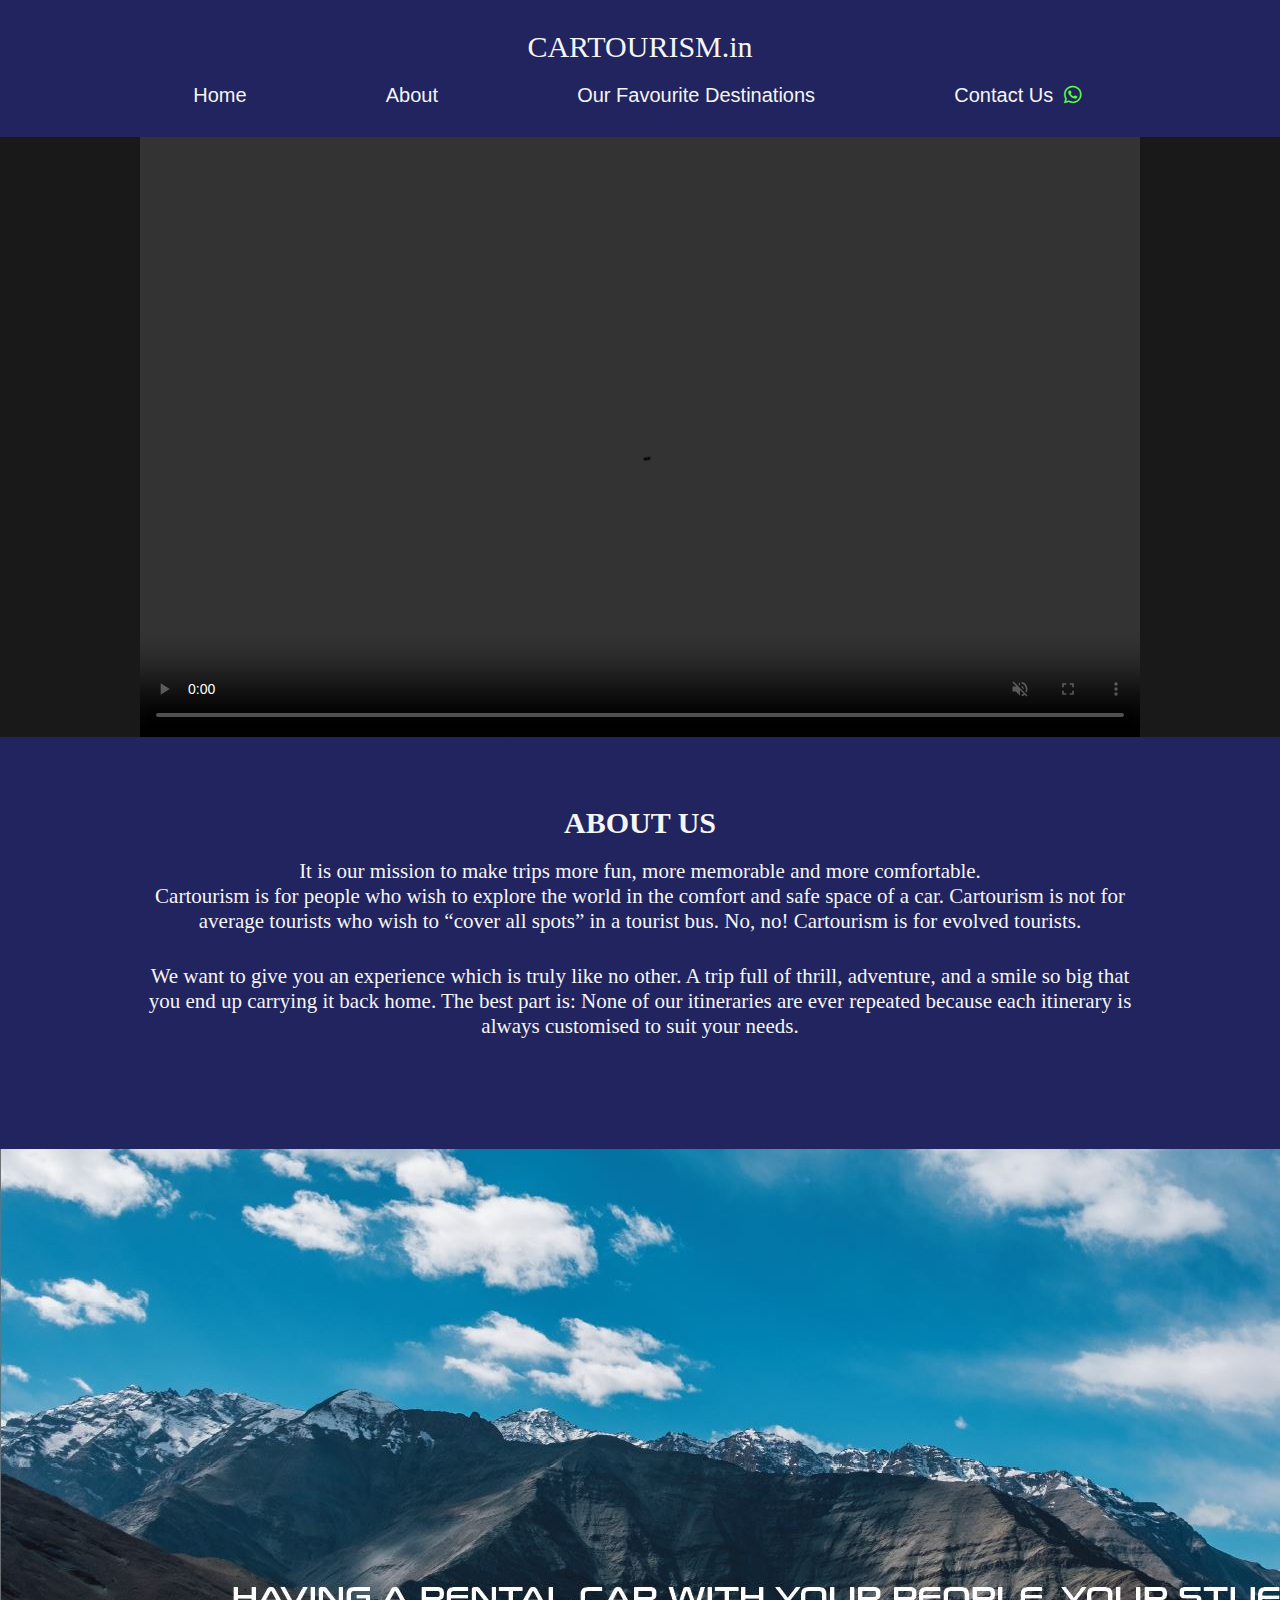
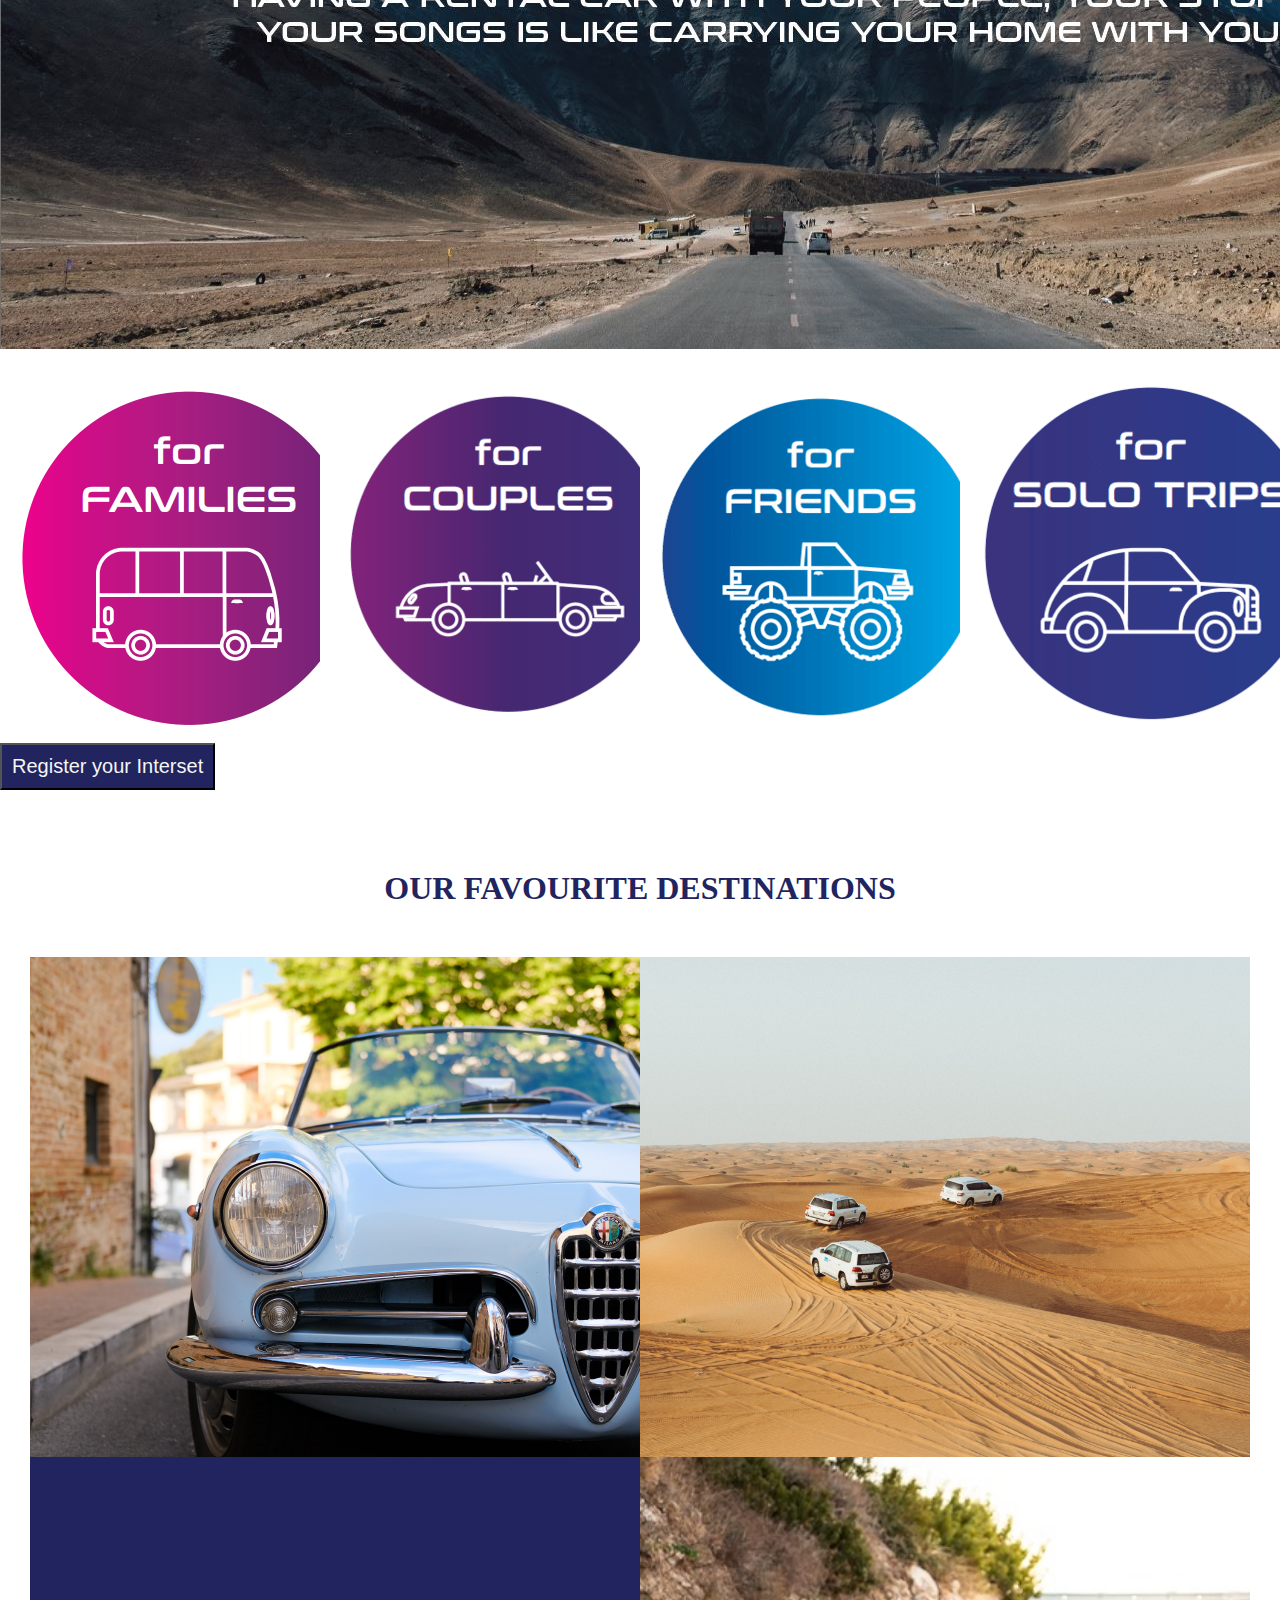
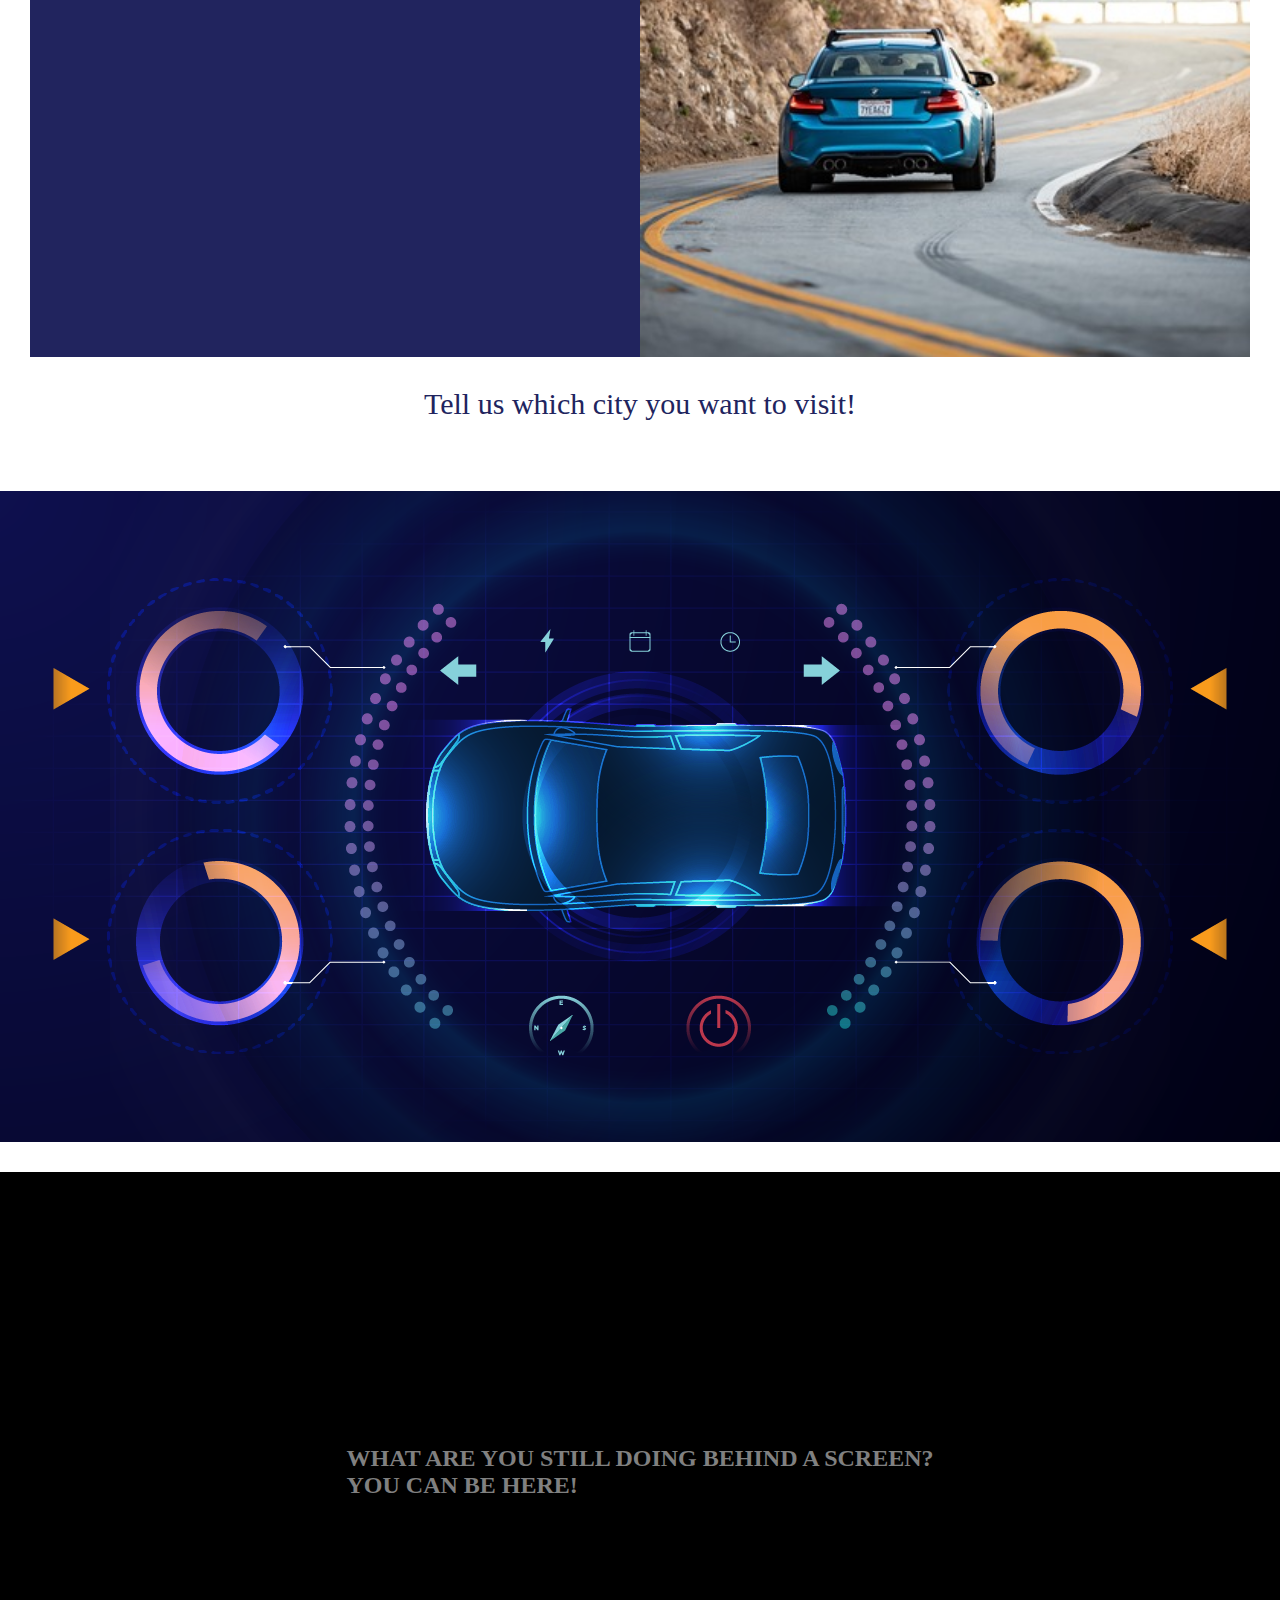
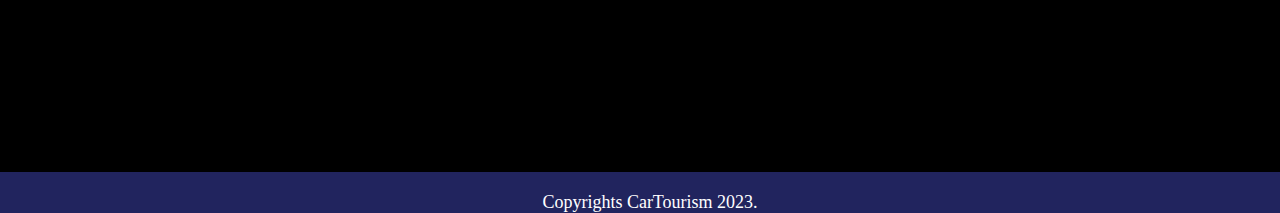
==== index.html @ 4bda0f14 "Main Commit 4" ====
<!DOCTYPE html>
<html lang="en">
<head>
    <meta charset="UTF-8">
    <meta name="viewport" content="width=device-width, initial-scale=1.0">
    <title>CarTourism</title>
    <link rel="stylesheet" href="css/index.css">
    <link rel="stylesheet" href="https://cdnjs.cloudflare.com/ajax/libs/font-awesome/6.4.0/css/all.min.css">

</head>
<body>
    <header id="home">
        <nav class="nav">
            <span class="logo">CARTOURISM.in</span>
            <ul class="nav_links">
                <li><a href="#home">Home</a></li>
                <li><a href="#abtus">About</a></li>
                <li><a href="#favdest">Our Favourite Destinations</a></li>
                <li>
                    <a href="#" class="contactus">
                        Contact Us
                        <i class="fa-brands fa-whatsapp"></i>
                    </a>
                </li>
            </ul>
        </nav>
    </header>

    <div class="introvid">
        <video controls autoplay loop muted width="1000px" height="600px" controlslist="nodownload, nofullscreen">
            <source src="/resources/IMG_7497 4.MOV" type="">
        </video>
    </div>
    <div class="about-us" id="abtus">
        <!-- About Us -->
        <h2 class="aboutus" id="aboutus">ABOUT US</h2>
        <div class="paras1">
            <p class="p1">It is our mission to make trips more fun, more memorable and more comfortable.<br>
                Cartourism is for people who wish to explore the world in the comfort and safe space of a car. Cartourism is not for average tourists who
                wish to “cover all spots” in a tourist bus. No, no! Cartourism is for evolved tourists. </p>
            <p class="p2">We want to give you an experience which is truly like no other. A trip full of thrill, adventure, and a smile so big that you end up carrying it
                back home. The best part is: None of our itineraries are ever repeated because each itinerary is always customised to suit your needs. </p>
        </div>
    </div>
    <div class="pic1">

        <img src="/resources/hills.jpg" alt="">
    </div>
    <div class="type-of-travel">
        <!-- Travelling Choices -->
        <div class="tot-imgcolumn">
            <img src="/resources/for-families.png" alt="">
        </div>
        <div class="tot-imgcolumn">
            <img src="/resources/for-couples.png" alt="">
        </div>
        <div class="tot-imgcolumn">
            <img src="/resources/for-friends.png" alt="">
        </div>
        <div class="tot-imgcolumn">
            <img src="/resources/for-solotrips.png" alt="">
        </div>
        <div class="reg-btn-outer">
            <button class="reg-btn" type="button">
                Register your Interset
            </button>
        </div>
    </div>
    <div class="fav-dest" id="favdest">
        <!-- Favourite Destinations -->
        <h2 class="h2">OUR FAVOURITE DESTINATIONS</h2>
        <div class="outer-grid">
            <div class="grid">
                <div class="grid-item1"></div>
                <div class="grid-item2"></div>
                <div class="grid-item3"></div>
                <div class="grid-item4"></div>
            </div>
        </div>
        <div class="txt2">
            Tell us which city you want to visit!
        </div>
    </div>
    <div class="pic2">
        <img src="/resources/dashboard new-01.png" alt="">
    </div>
    <div class="text-video2">
        <h2>WHAT ARE YOU STILL DOING BEHIND A SCREEN?<br>YOU CAN BE HERE!</h2>
    </div>
    <div class="contact-form">
        <!-- contact Form -->
    </div>
    <footer>
        <!-- Footer -->
        <p> Copyrights CarTourism 2023.</p>
    </footer>
</body>
</html>
---- css/index.css ----
*{
    box-sizing: border-box;
    margin: 0;
    padding: 0;
    background-color: #21245E;
}

html{
    scroll-behavior: smooth;
}

li, a, button{
    font-family: sans-serif;
    font-weight: 500px;
    font-size: 20px;
    color: whitesmoke;
    text-decoration: none;
}

header{
    background-color: #21245E;
    display: flexbox;
    
    align-items: center;
    padding: 20px 5%;
}

.logo{
    display: flex;
    text-align: center;
    justify-content: space-around;
    color: whitesmoke;
    cursor: pointer;
    margin: 10px auto;
    padding: 10px auto;
    font-size: 30px;
}

/*
.nav{
    margin-right: 30px;
}
*/
.nav_links{
    list-style: none;
    display: flex;
    justify-content: space-evenly;
    padding: 10px;
}

.nav_links li{
    display: inline-block;
    padding: 0 20px;
}

.nav_links li a{
    transition: all 0.3s ease 0s;
}

.nav_links li a:hover {
    color: #0088a9;
}

.fa-brands{
    padding: 0 5px;
    background-color: #21245E;
    color: rgba(94, 255, 62, 1);
}

.contactus:hover > .fa-brands{
    color: rgba(94, 255, 62, 0.7);
}

.introvid{
    color: whitesmoke;
    background-color: #191919;
    height: 600px;
    text-align: center;
    font-size: 70px;
}

.introvid video{
    background-color: #191919;
}

.aboutus{
    padding: 1.5%;
    font-size: 30px;
}

.paras1{
    display: inline-block;
    padding: auto;
    width: 80%;
    text-align: center;
    justify-content: center;
}


.p1, .p2{
    font-size: 21px;
}

.p2{
    margin-top: 30px;
}

.about-us{
    text-align: center;
    padding: 50px 15px;
    color: whitesmoke;
}

.pic1{
    background-image: url("../resources/hills.jpg");
    overflow: hidden;
    margin: 60px 0 0 0;
    background-repeat: no-repeat;
    border: none;
    height: 800px;
}

.type-of-travel{
    background-color: white;
    box-sizing: border-box;
    padding: 30px 0;
}

.tot-imgcolumn{
    float: left;
    width: 25%;
    height: 364px;
}

.reg-btn-outer{
    background-color: white;
}

.reg-btn{
    padding: 10px;
}

.fav-dest
{
    background-color: white;
    padding: 30px;
    color: #21245E;
    text-align: center;
    padding-bottom: 30px;
}
.fav-dest h2{
    margin: 20px;
    padding-bottom: 30px;
    color: #21245E;
    background-color: white;
    font-size: xx-large;
}

.outer-grid{
    height: 1000px;
    margin: 0;
}

.grid{
    background-color: whitesmoke;
    display: grid;
    grid-template-columns: 2;
    grid-template-rows: 2;
    width: 100%;
    height: 100%;
}

.grid-item1 {
  background-image: url("../resources/spain.jpg");
  background-size: cover;
  background-position: center;
  grid-column: 1/2;
  grid-row: 1/2;
}

.grid-item2 {
  background-image: url("../resources/dubai.jpg");
  background-size: cover;
  background-position: center;
  grid-column: 2/2;
  grid-row: 1/2;
}

.grid-item3 {
  background-image: url("../resources/usa.jpg");
  background-size: cover;
  background-position: center;
  grid-column: 1/2;
  grid-row: 2/2;
}

.grid-item4 {
  background-image: url("../resources/germany.jpg");
  background-size: cover;
  background-position: center;
  grid-column: 2/2;
  grid-row: 2/2;
}

.txt2{
    font-size: 30px;
    text-align: center;
    padding: 30px 0 40px 0;
    background-color: white;
}

.pic2{
    background-color: white;
    display: flex;
    justify-content: center;
    padding-bottom: 30px;
}
.text-video2 h2 {
    display: flex;
    align-items: center;
    color: grey;
    background-color: black;
    justify-content: center;
    height: 600px;
}
footer{
    font-size: large;
    color: white;
    padding: 20px 0 0 20px ;
    text-align: center;
}
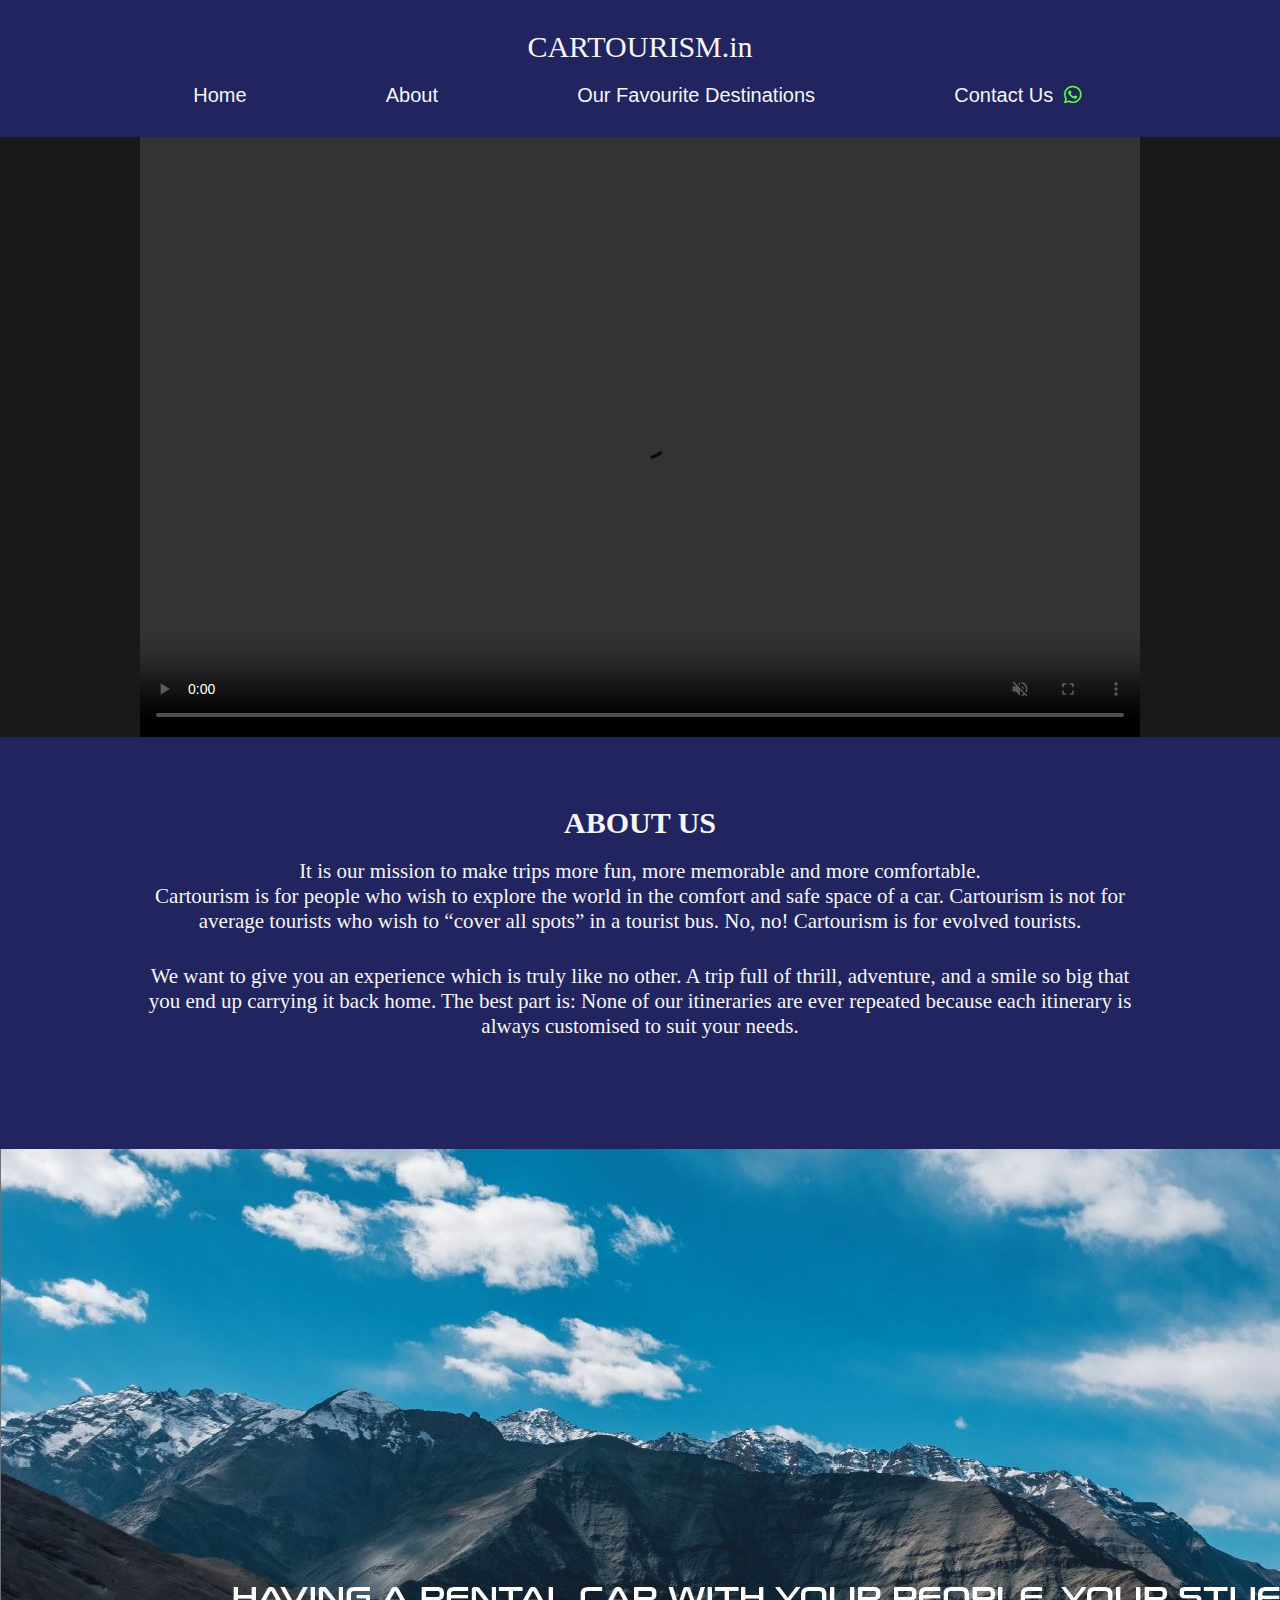
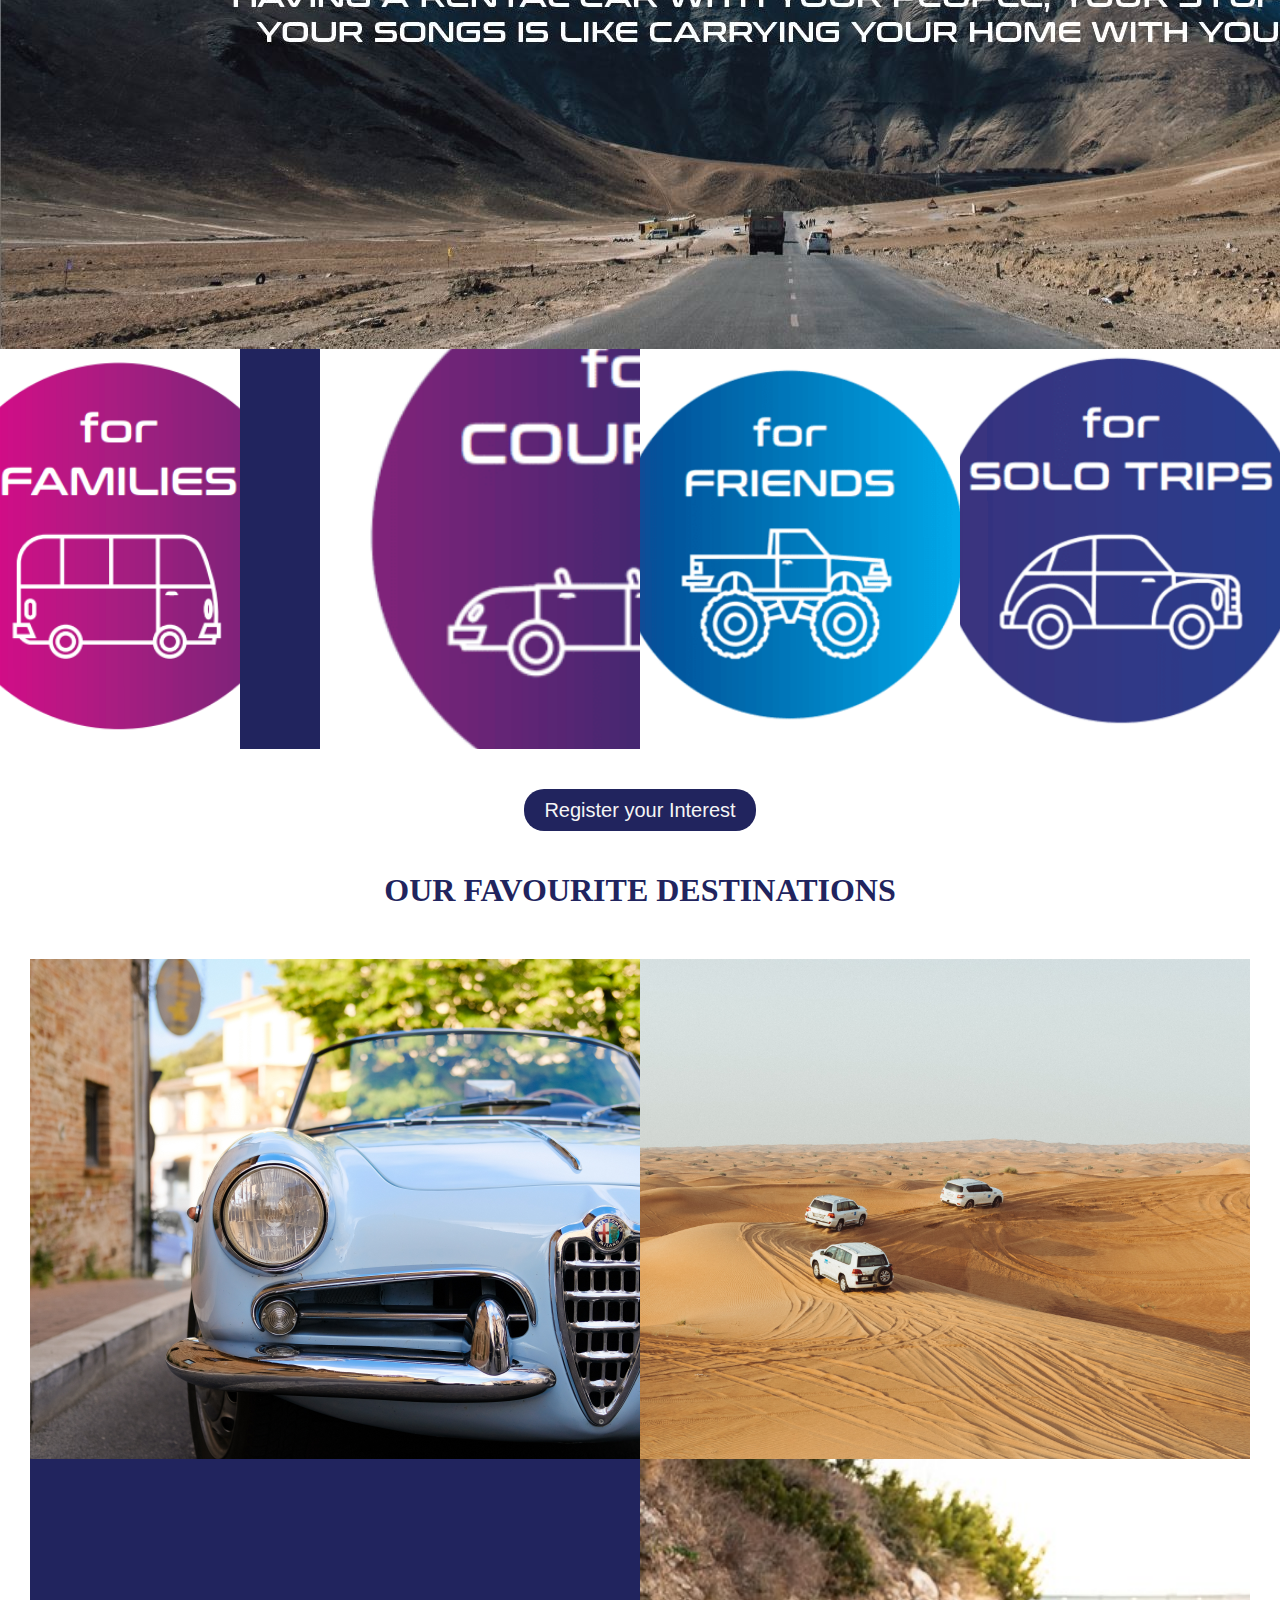
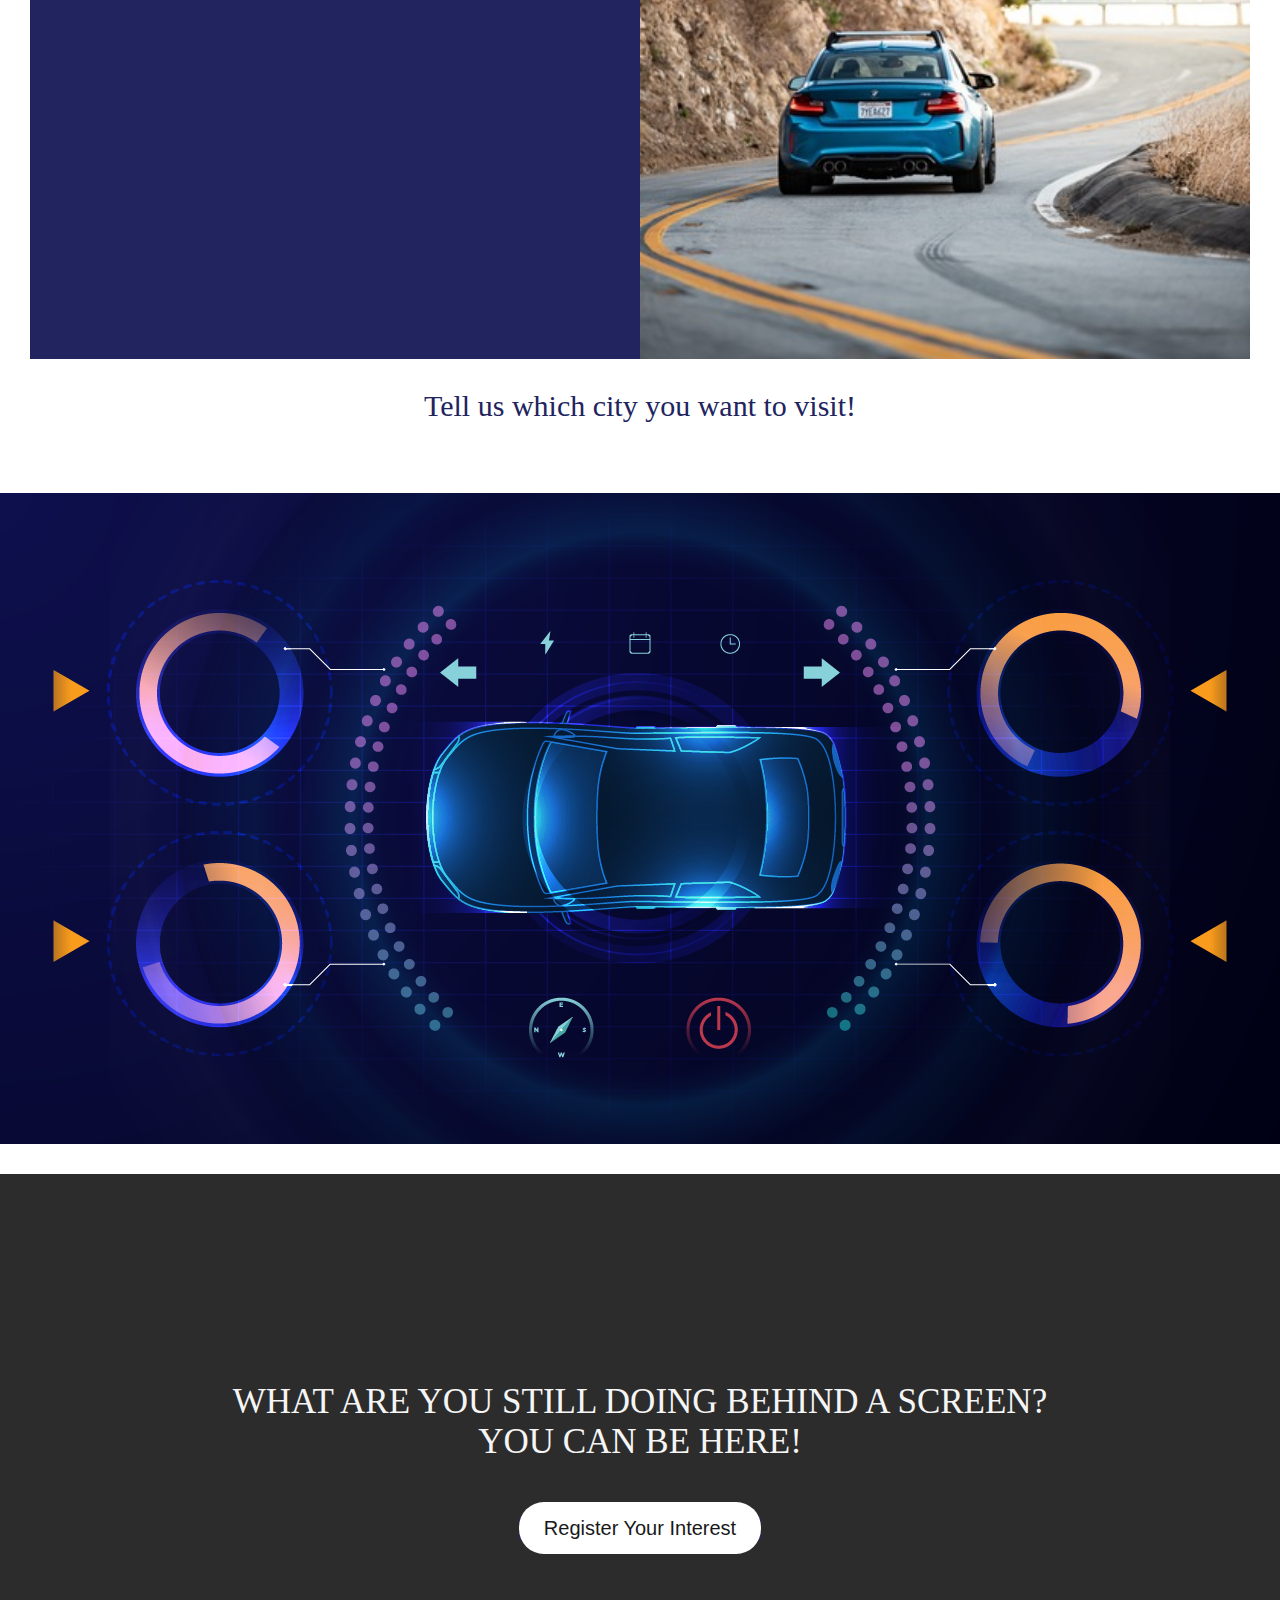
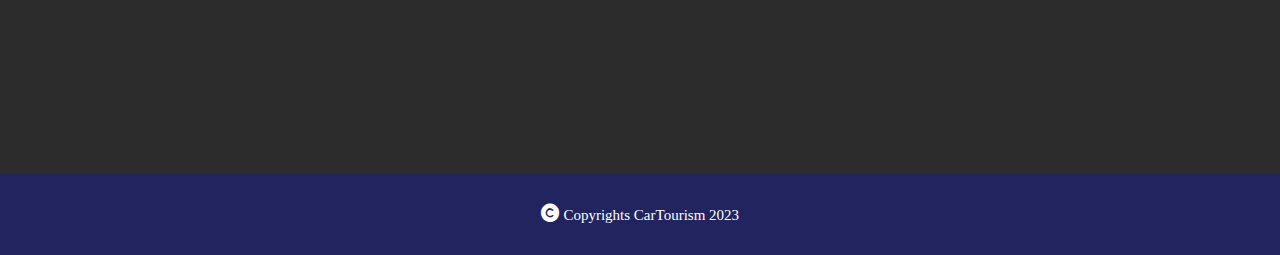
==== commit 6810b753: "Edit 4" ====
--- a/index.html
+++ b/index.html
@@ -45,9 +45,19 @@
     <div class="pic1">
 
         <img src="/resources/hills.jpg" alt="">
+    </div>        
+    
+    <div class="tot-outer">
+        <div class="tot-grid">
+            <div class="tot-grid-item1"></div>
+            <div class="tot-grid-item2"></div>
+            <div class="tot-grid-item3"></div>
+            <div class="tot-grid-item4"></div>
+        </div>
     </div>
-    <div class="type-of-travel">
-        <!-- Travelling Choices -->
+
+    <!-- <div class="type-of-travel">
+        Travelling Choices 
         <div class="tot-imgcolumn">
             <img src="/resources/for-families.png" alt="">
         </div>
@@ -60,12 +70,13 @@
         <div class="tot-imgcolumn">
             <img src="/resources/for-solotrips.png" alt="">
         </div>
-        <div class="reg-btn-outer">
-            <button class="reg-btn" type="button">
-                Register your Interset
-            </button>
-        </div>
+    </div> -->
+
+    
+    <div class="reg-btn-outer">
+        <a class="reg-btn" href="#test">Register your Interest</a>
     </div>
+
     <div class="fav-dest" id="favdest">
         <!-- Favourite Destinations -->
         <h2 class="h2">OUR FAVOURITE DESTINATIONS</h2>
@@ -84,15 +95,21 @@
     <div class="pic2">
         <img src="/resources/dashboard new-01.png" alt="">
     </div>
-    <div class="text-video2">
-        <h2>WHAT ARE YOU STILL DOING BEHIND A SCREEN?<br>YOU CAN BE HERE!</h2>
+    <div class="text3" id="test">
+        <div class="txt3">WHAT ARE YOU STILL DOING BEHIND A SCREEN?<br>YOU CAN BE HERE!</div>
+        <div class="reg-btn2-outer">
+            <a class="reg-btn2" href="#">Register Your Interest</a>
+        </div>
     </div>
     <div class="contact-form">
         <!-- contact Form -->
     </div>
     <footer>
         <!-- Footer -->
-        <p> Copyrights CarTourism 2023.</p>
+        <p>
+            <i class="fa-solid fa-copyright"></i>
+            <small>Copyrights CarTourism 2023</small>
+        </p>
     </footer>
 </body>
 </html>--- a/css/index.css
+++ b/css/index.css
@@ -120,24 +120,71 @@
     height: 800px;
 }
 
-.type-of-travel{
-    background-color: white;
-    box-sizing: border-box;
+
+/* .type-of-travel{
+    background-color: white;
     padding: 30px 0;
 }
 
 .tot-imgcolumn{
-    float: left;
     width: 25%;
     height: 364px;
-}
+} */
+
+.tot-outer{
+    height: 400px;
+}
+
+.tot-grid{
+    display: grid;
+    grid-template-rows: 1;
+    grid-template-columns: 4;
+    width: 100%;
+    height: 100%;
+}
+
+.tot-grid-item1 {
+    width: 25%;
+    background-image: url("../resources/for-families.png");
+    background-size: cover;
+    background-position: center;
+    grid-column: 1/4;
+    grid-row: 1/1;
+  }
+  
+  .tot-grid-item2 {
+    background-image: url("../resources/for-couples.png");
+    background-size: cover;
+    background-position: center;
+    grid-column: 2/4;
+    grid-row: 1/1;
+  }
+  
+  .tot-grid-item3 {
+    background-image: url("../resources/for-friends.png");
+    background-size: cover;
+    background-position: center;
+    grid-column: 3/4;
+    grid-row: 1/1;
+  }
+  
+  .tot-grid-item4 {
+    background-image: url("../resources/for-solotrips.png");
+    background-size: cover;
+    background-position: center;
+    grid-column: 4/4;
+    grid-row: 1/1;
+  }
 
 .reg-btn-outer{
-    background-color: white;
+    padding-top: 50px;
+    background-color: white;
+    text-align: center;
 }
 
 .reg-btn{
-    padding: 10px;
+    padding: 10px 20px;
+    border-radius: 20px;
 }
 
 .fav-dest
@@ -215,17 +262,38 @@
     justify-content: center;
     padding-bottom: 30px;
 }
-.text-video2 h2 {
-    display: flex;
+.text3{
+    display: flex;
+    flex-direction: column;
     align-items: center;
-    color: grey;
-    background-color: black;
+    background-color: rgb(44, 44, 44);
     justify-content: center;
     height: 600px;
 }
+
+.txt3{
+    background-color: rgb(44, 44, 44);
+    color: whitesmoke;
+    text-align: center;
+    font-size: 35px;
+    margin-bottom: 30px;
+}
+
+.reg-btn2-outer{
+    margin: 25px;
+}
+
+.reg-btn2{
+    color: #191919;
+    background-color: white;
+    padding: 15px 25px;
+    border-radius: 25px;
+}
+
 footer{
     font-size: large;
+    font-weight: 300;
     color: white;
-    padding: 20px 0 0 20px ;
-    text-align: center;
-}+    padding: 30px 0px ;
+    text-align: center;
+}
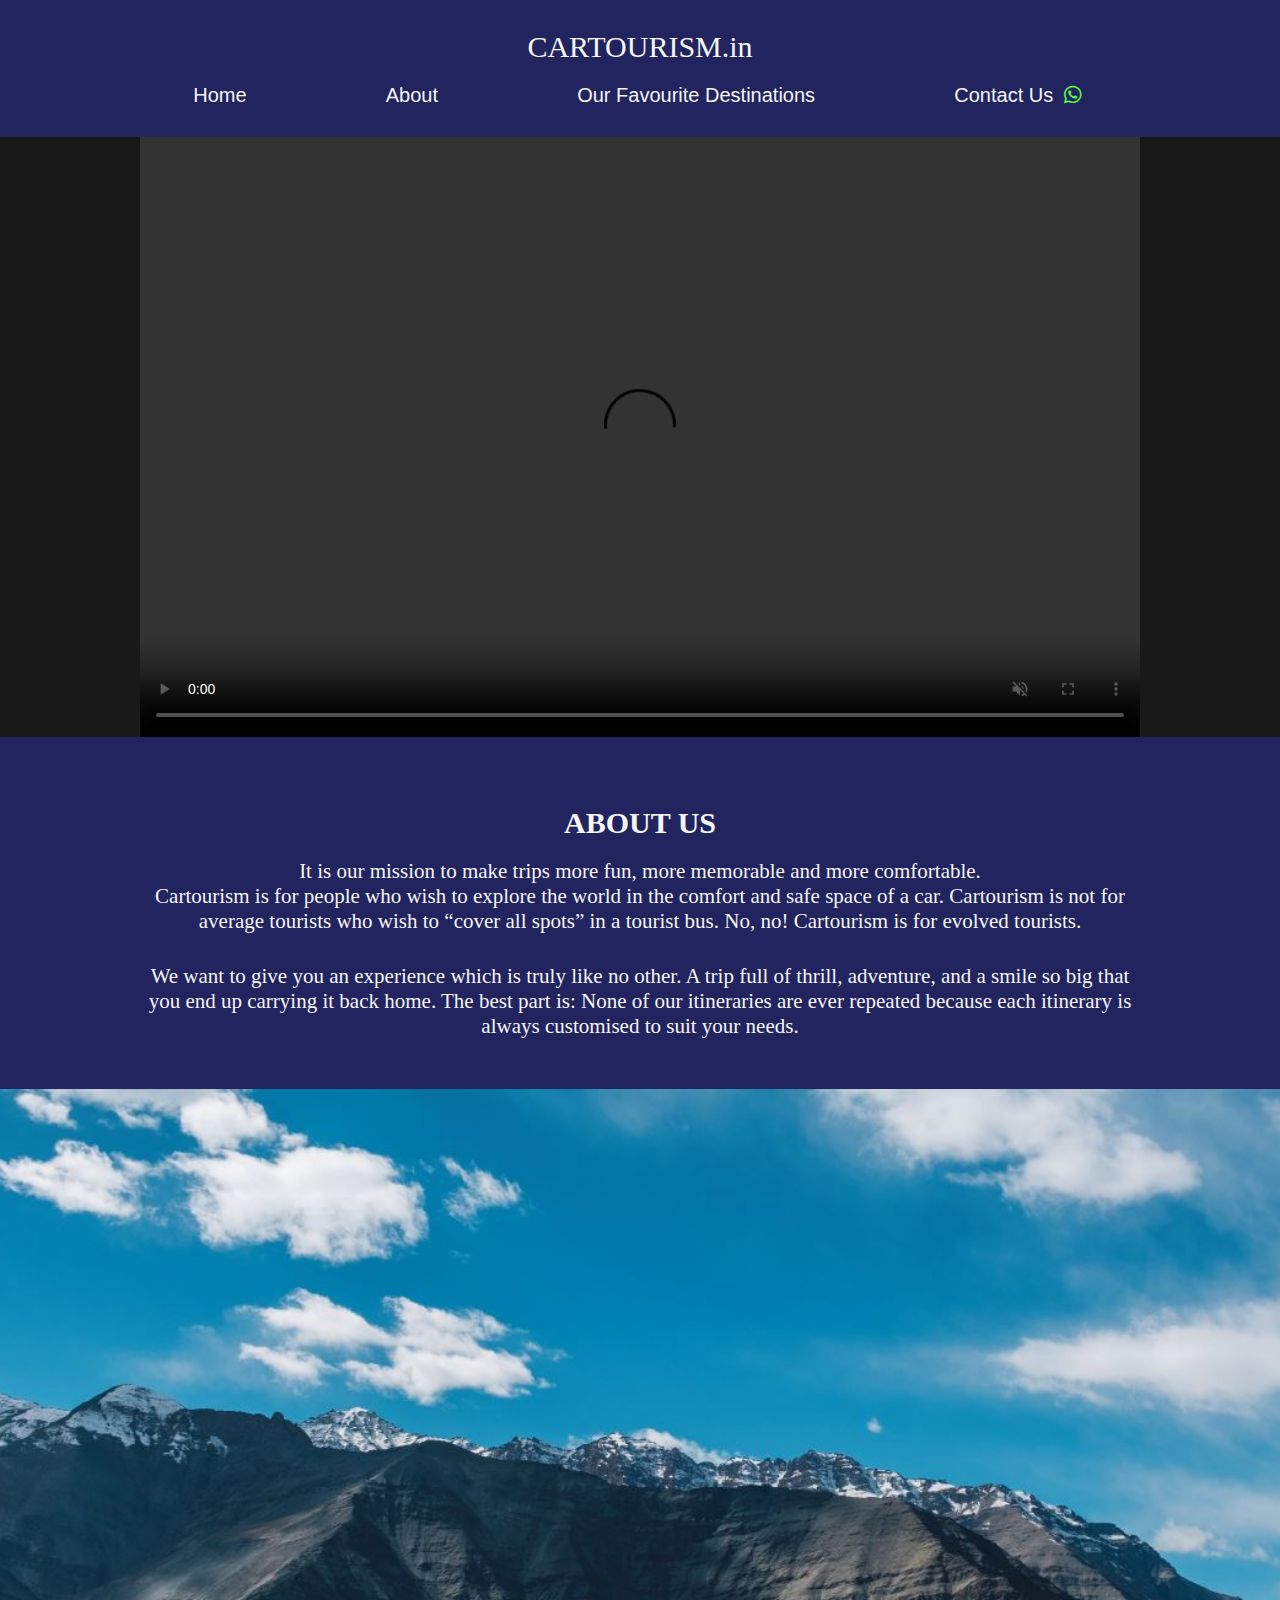
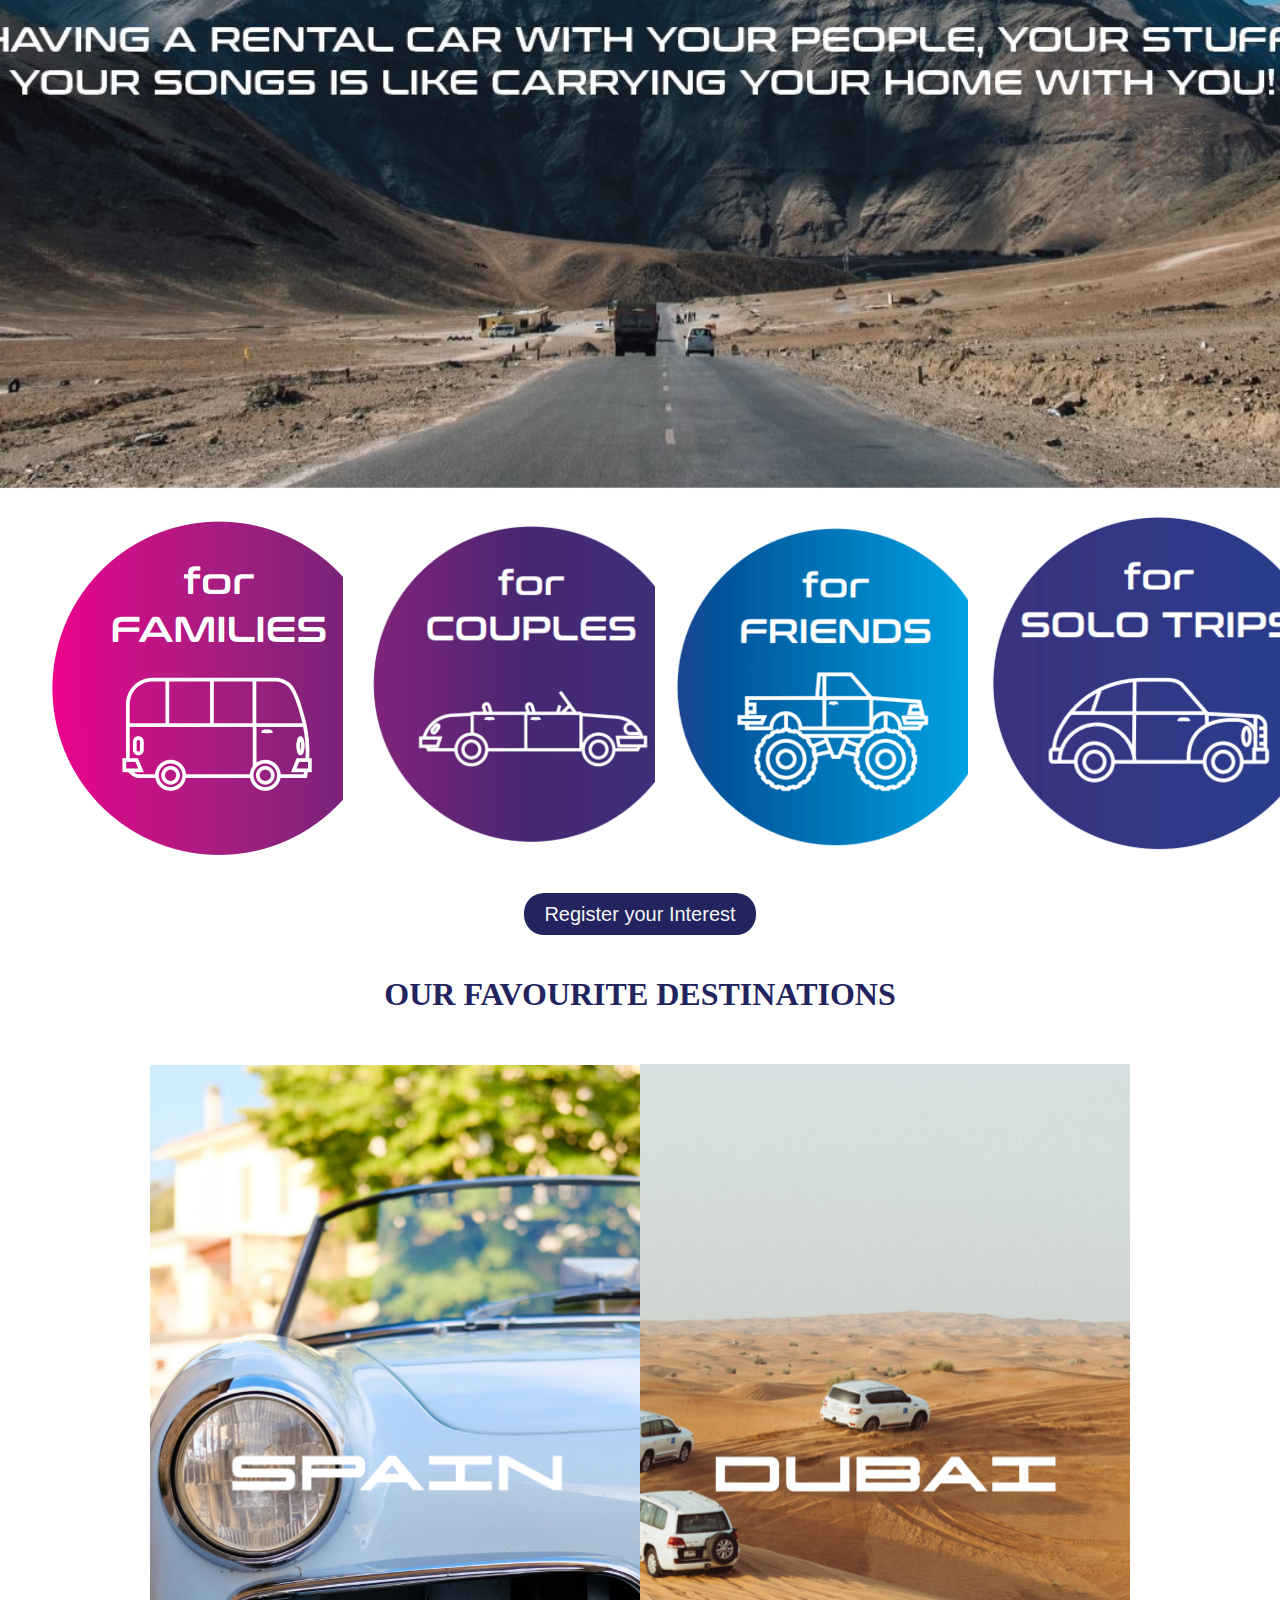
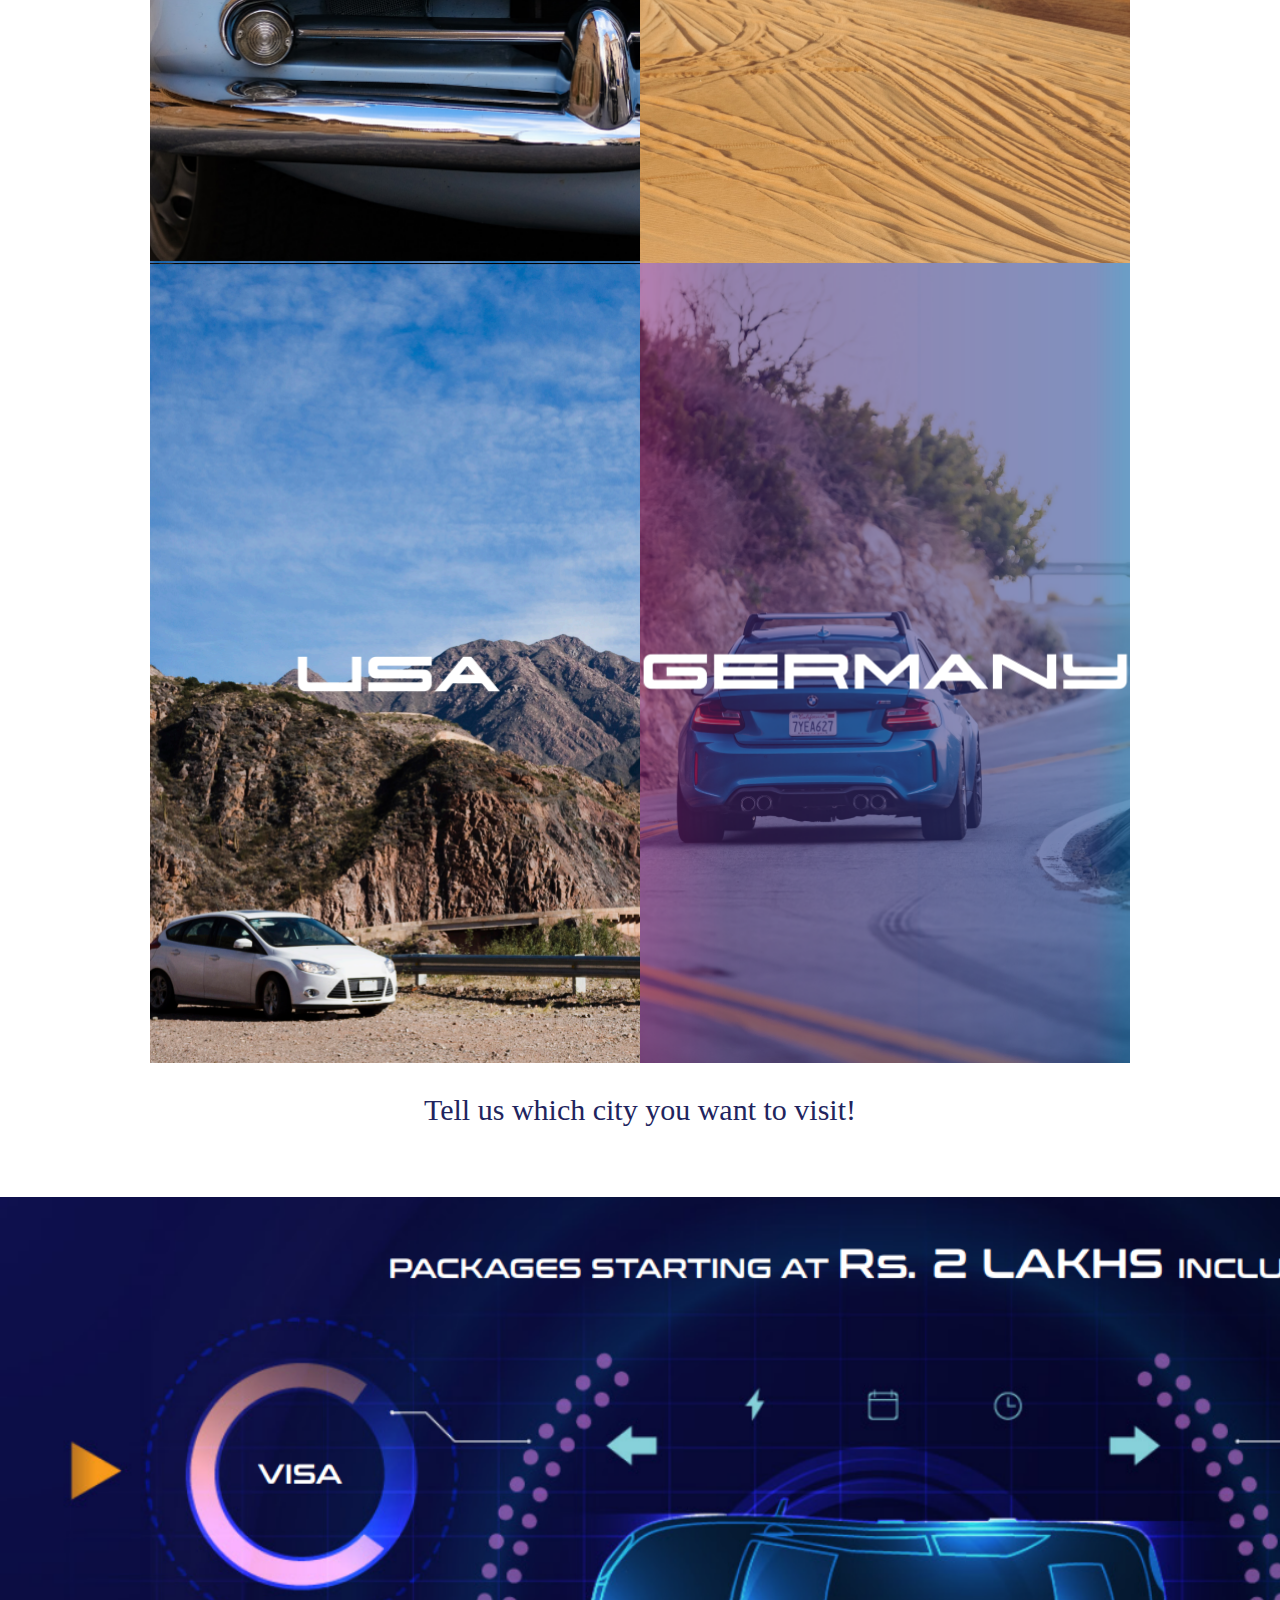
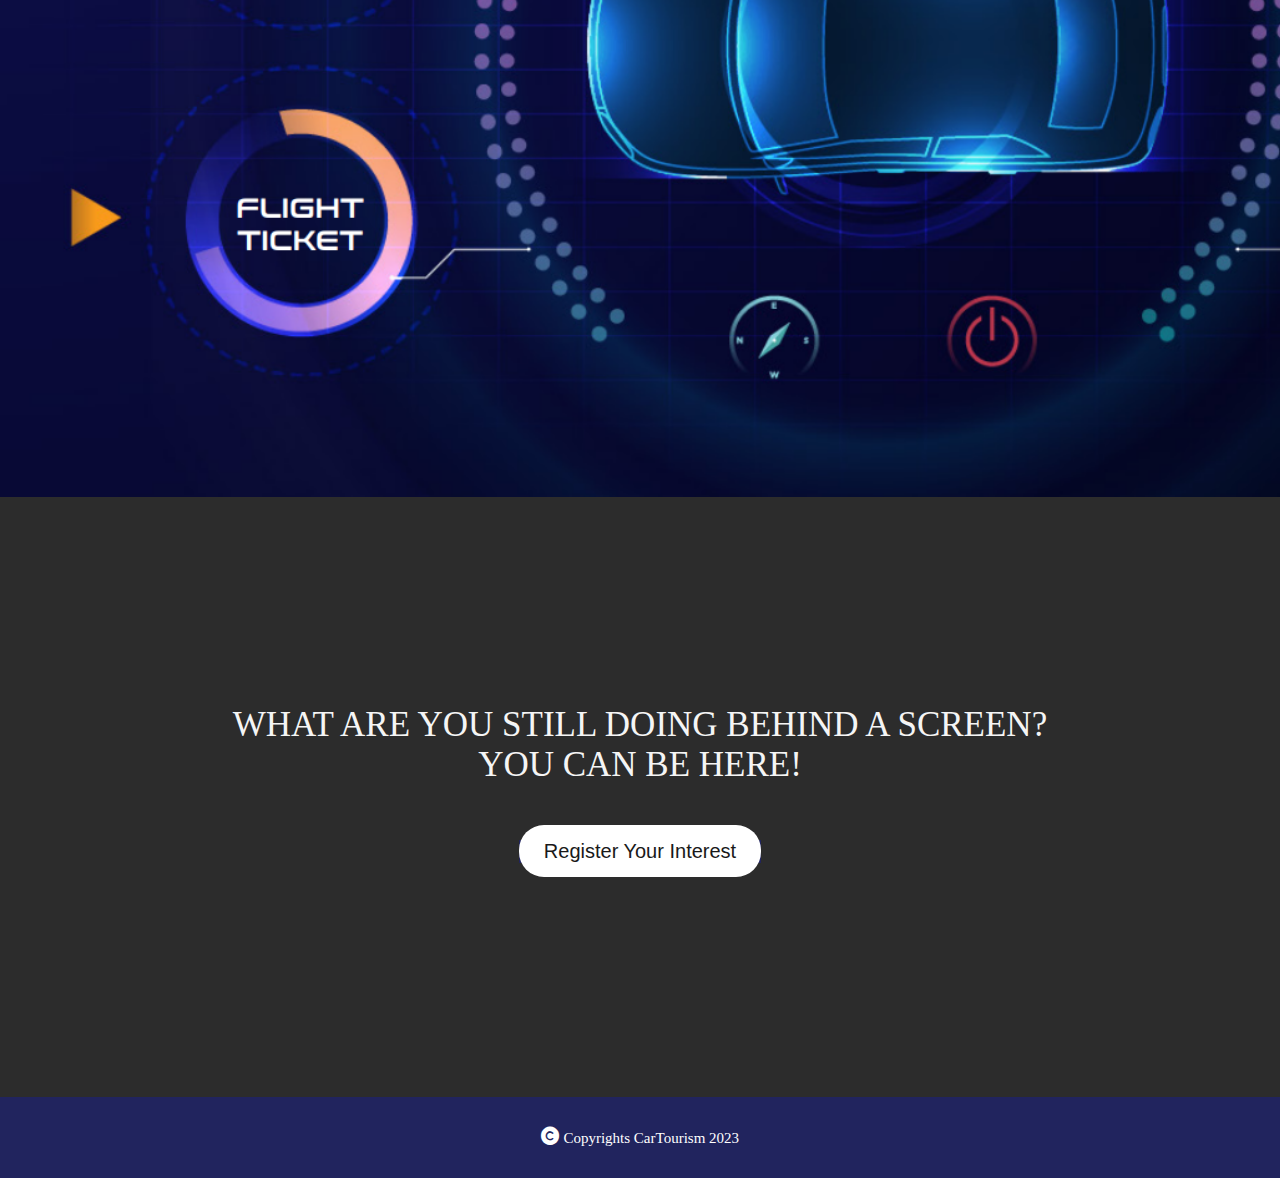
==== commit 641dcc47: "Main Commit 5" ====
--- a/index.html
+++ b/index.html
@@ -17,7 +17,7 @@
                 <li><a href="#abtus">About</a></li>
                 <li><a href="#favdest">Our Favourite Destinations</a></li>
                 <li>
-                    <a href="#" class="contactus">
+                    <a href="http://wa.me/919811199800" class="contactus">
                         Contact Us
                         <i class="fa-brands fa-whatsapp"></i>
                     </a>
@@ -43,35 +43,17 @@
         </div>
     </div>
     <div class="pic1">
-
-        <img src="/resources/hills.jpg" alt="">
+        <div class="pic1-item1"></div>
     </div>        
     
     <div class="tot-outer">
         <div class="tot-grid">
-            <div class="tot-grid-item1"></div>
-            <div class="tot-grid-item2"></div>
-            <div class="tot-grid-item3"></div>
-            <div class="tot-grid-item4"></div>
+            <div class="tot-grid-item"> <img src="/resources/for-families.png" alt=""> </div>
+            <div class="tot-grid-item"> <img src="/resources/for-couples.png" alt=""> </div>
+            <div class="tot-grid-item"> <img src="/resources/for-friends.png" alt=""> </div>
+            <div class="tot-grid-item"> <img src="/resources/for-solotrips.png" alt=""> </div>
         </div>
     </div>
-
-    <!-- <div class="type-of-travel">
-        Travelling Choices 
-        <div class="tot-imgcolumn">
-            <img src="/resources/for-families.png" alt="">
-        </div>
-        <div class="tot-imgcolumn">
-            <img src="/resources/for-couples.png" alt="">
-        </div>
-        <div class="tot-imgcolumn">
-            <img src="/resources/for-friends.png" alt="">
-        </div>
-        <div class="tot-imgcolumn">
-            <img src="/resources/for-solotrips.png" alt="">
-        </div>
-    </div> -->
-
     
     <div class="reg-btn-outer">
         <a class="reg-btn" href="#test">Register your Interest</a>
@@ -82,19 +64,33 @@
         <h2 class="h2">OUR FAVOURITE DESTINATIONS</h2>
         <div class="outer-grid">
             <div class="grid">
-                <div class="grid-item1"></div>
-                <div class="grid-item2"></div>
-                <div class="grid-item3"></div>
-                <div class="grid-item4"></div>
+                <div class="grid-item1"> 
+                    <!-- <div class="grid-item-text">
+                        SPAIN
+                    </div> -->
+                </div>
+                <div class="grid-item2">
+                    <!-- <div class="grid-item-text">
+                        DUBAI
+                    </div> -->
+                </div>
+                <div class="grid-item3">
+                    <!-- <div class="grid-item-text">
+                        USA
+                    </div> -->
+                </div>
+                <div class="grid-item4">
+                    <!-- <div class="grid-item-text">
+                        GERMANY
+                    </div> -->
+                </div>
             </div>
         </div>
         <div class="txt2">
             Tell us which city you want to visit!
         </div>
     </div>
-    <div class="pic2">
-        <img src="/resources/dashboard new-01.png" alt="">
-    </div>
+    <div class="pic2"></div>
     <div class="text3" id="test">
         <div class="txt3">WHAT ARE YOU STILL DOING BEHIND A SCREEN?<br>YOU CAN BE HERE!</div>
         <div class="reg-btn2-outer">
--- a/css/index.css
+++ b/css/index.css
@@ -36,11 +36,7 @@
     font-size: 30px;
 }
 
-/*
-.nav{
-    margin-right: 30px;
-}
-*/
+
 .nav_links{
     list-style: none;
     display: flex;
@@ -112,14 +108,21 @@
 }
 
 .pic1{
+    background-color: whitesmoke;
+    display: grid;
+    grid-template-columns: 1;
+    grid-template-rows: 1;
+    width: 100%;
+    height: 1000px;
+
+}
+.pic1-item1 {
     background-image: url("../resources/hills.jpg");
-    overflow: hidden;
-    margin: 60px 0 0 0;
-    background-repeat: no-repeat;
-    border: none;
-    height: 800px;
-}
-
+    background-size: cover;
+    background-position: center;
+    grid-column: 1/1;
+    grid-row: 1/1;
+  }
 
 /* .type-of-travel{
     background-color: white;
@@ -132,49 +135,33 @@
 } */
 
 .tot-outer{
-    height: 400px;
-}
-
-.tot-grid{
-    display: grid;
-    grid-template-rows: 1;
-    grid-template-columns: 4;
-    width: 100%;
+    height: 364px;
+    background-color: white;
+    padding-left: 30px;
+}
+
+
+.tot-grid {
+    padding: 20px 0;
+    display: flex;
+    background-color: white;
+    width:  100%;
     height: 100%;
-}
-
-.tot-grid-item1 {
+    flex-wrap: wrap;
+    flex-direction: row;
+    align-items: center;
+    justify-content: center;
+}
+.tot-grid-item
+{
     width: 25%;
-    background-image: url("../resources/for-families.png");
-    background-size: cover;
-    background-position: center;
-    grid-column: 1/4;
-    grid-row: 1/1;
-  }
-  
-  .tot-grid-item2 {
-    background-image: url("../resources/for-couples.png");
-    background-size: cover;
-    background-position: center;
-    grid-column: 2/4;
-    grid-row: 1/1;
-  }
-  
-  .tot-grid-item3 {
-    background-image: url("../resources/for-friends.png");
-    background-size: cover;
-    background-position: center;
-    grid-column: 3/4;
-    grid-row: 1/1;
-  }
-  
-  .tot-grid-item4 {
-    background-image: url("../resources/for-solotrips.png");
-    background-size: cover;
-    background-position: center;
-    grid-column: 4/4;
-    grid-row: 1/1;
-  }
+    background-color: white;
+}
+
+.tot-grid-item:hover{
+    transform: scale(1.08);
+    transition: transform linear 300ms;
+}
 
 .reg-btn-outer{
     padding-top: 50px;
@@ -204,13 +191,14 @@
 }
 
 .outer-grid{
-    height: 1000px;
+    height: 1600px;
     margin: 0;
 }
 
 .grid{
-    background-color: whitesmoke;
+    background-color: white;
     display: grid;
+    padding: 0 7.5rem;
     grid-template-columns: 2;
     grid-template-rows: 2;
     width: 100%;
@@ -218,36 +206,57 @@
 }
 
 .grid-item1 {
-  background-image: url("../resources/spain.jpg");
+  background-image: url("../resources/spain1.png");
   background-size: cover;
+  font-size: xx-large;
+  color: white;
   background-position: center;
   grid-column: 1/2;
   grid-row: 1/2;
 }
 
 .grid-item2 {
-  background-image: url("../resources/dubai.jpg");
+  background-image: url("../resources/dubai1.png");
   background-size: cover;
+  font-size: xx-large;
+  color: white;
   background-position: center;
   grid-column: 2/2;
   grid-row: 1/2;
 }
 
 .grid-item3 {
-  background-image: url("../resources/usa.jpg");
+  background-image: url("../resources/usa1.png");
   background-size: cover;
+  font-size: xx-large;
+  color: white;
   background-position: center;
   grid-column: 1/2;
   grid-row: 2/2;
 }
 
 .grid-item4 {
-  background-image: url("../resources/germany.jpg");
+  background-image: url("../resources/germany1.png");
   background-size: cover;
+  font-size: xx-large;
+  color: white;
   background-position: center;
   grid-column: 2/2;
   grid-row: 2/2;
 }
+.grid-item1:hover, 
+.grid-item2:hover,
+.grid-item3:hover,
+.grid-item4:hover{
+    transform: scale(1.02);
+    transition: transform linear 300ms;
+    
+}
+/* .grid-item-text{
+    background-color: transparent;
+    font-size: 60px;
+    padding: 30% 0 0 0  ;
+} */
 
 .txt2{
     font-size: 30px;
@@ -257,11 +266,19 @@
 }
 
 .pic2{
-    background-color: white;
-    display: flex;
+    background-image: url("../resources/dashboard\ new-02.png");
+    background-repeat: no-repeat;
+    background-color: white;
+    display: flex;
+    background-size: cover;
     justify-content: center;
+    width: 100%;
+    height: 900px;
     padding-bottom: 30px;
 }
+
+
+
 .text3{
     display: flex;
     flex-direction: column;
@@ -296,4 +313,4 @@
     color: white;
     padding: 30px 0px ;
     text-align: center;
-}
+}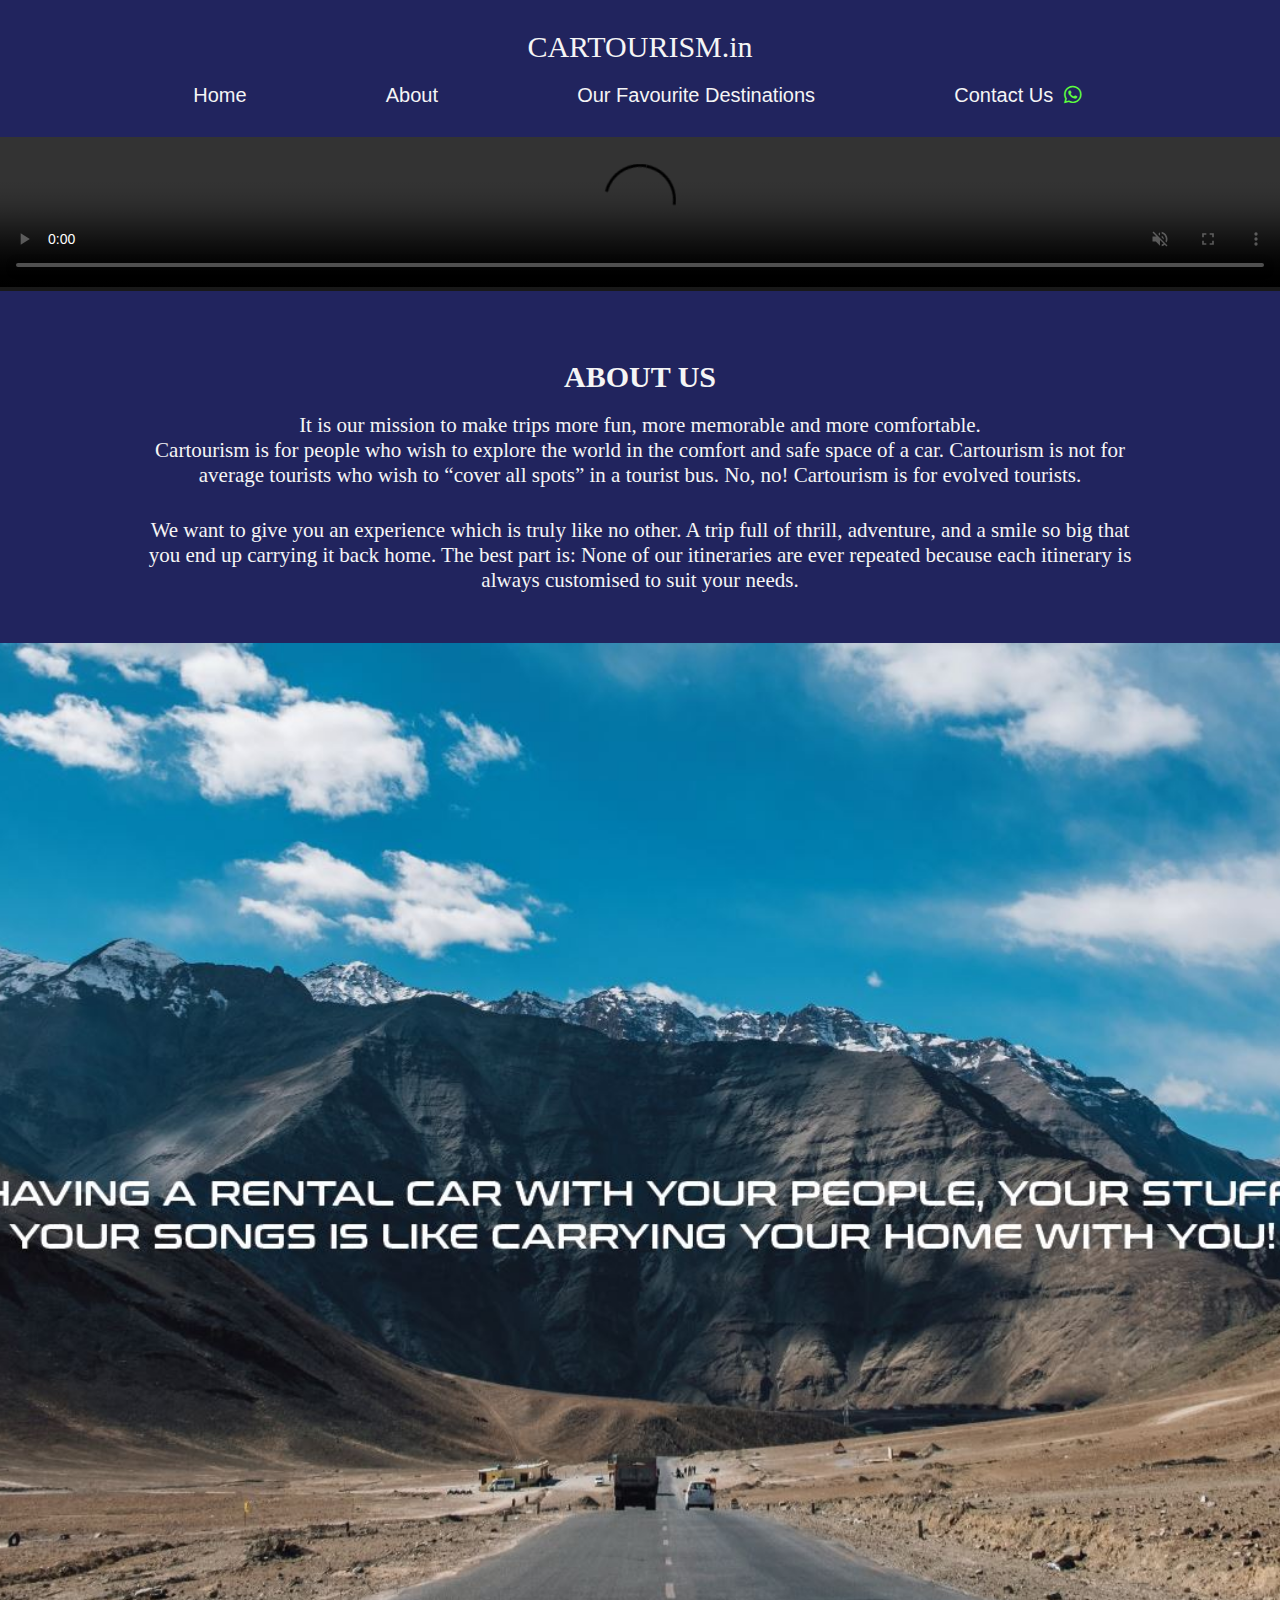
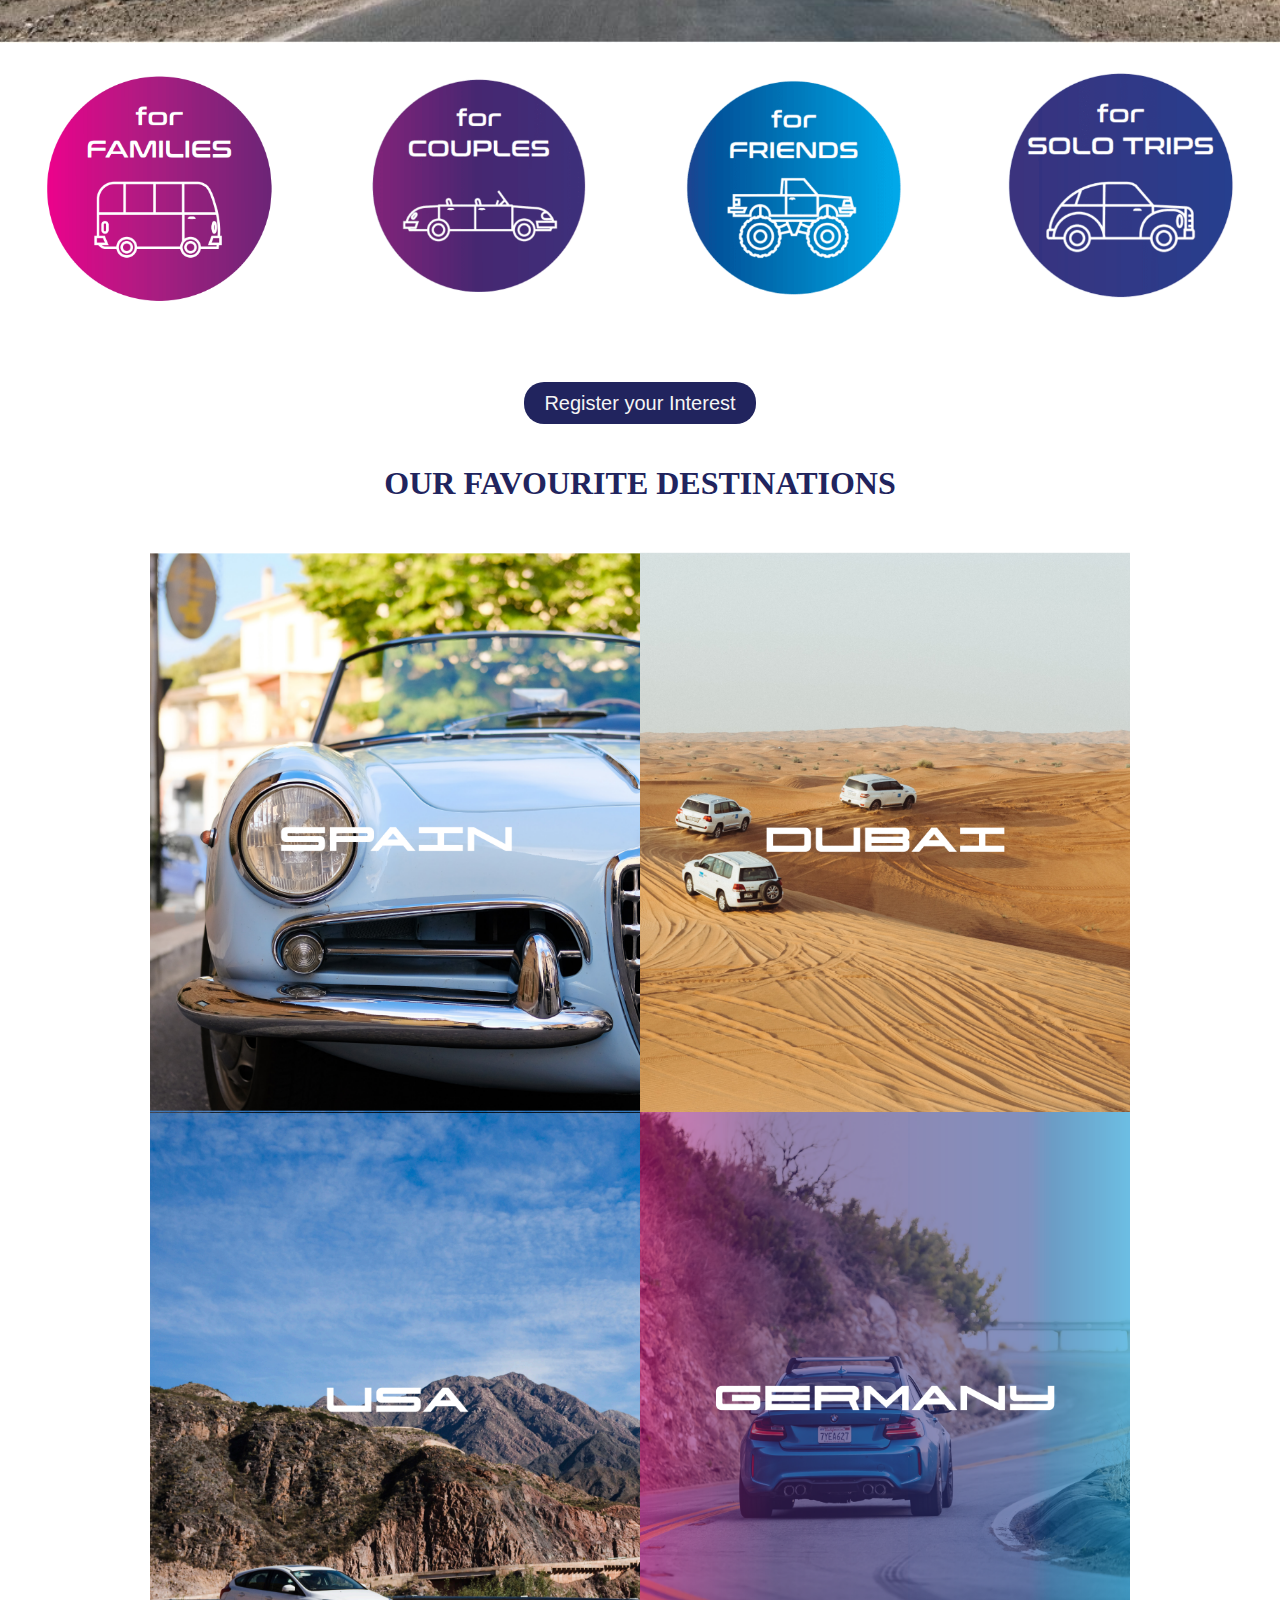
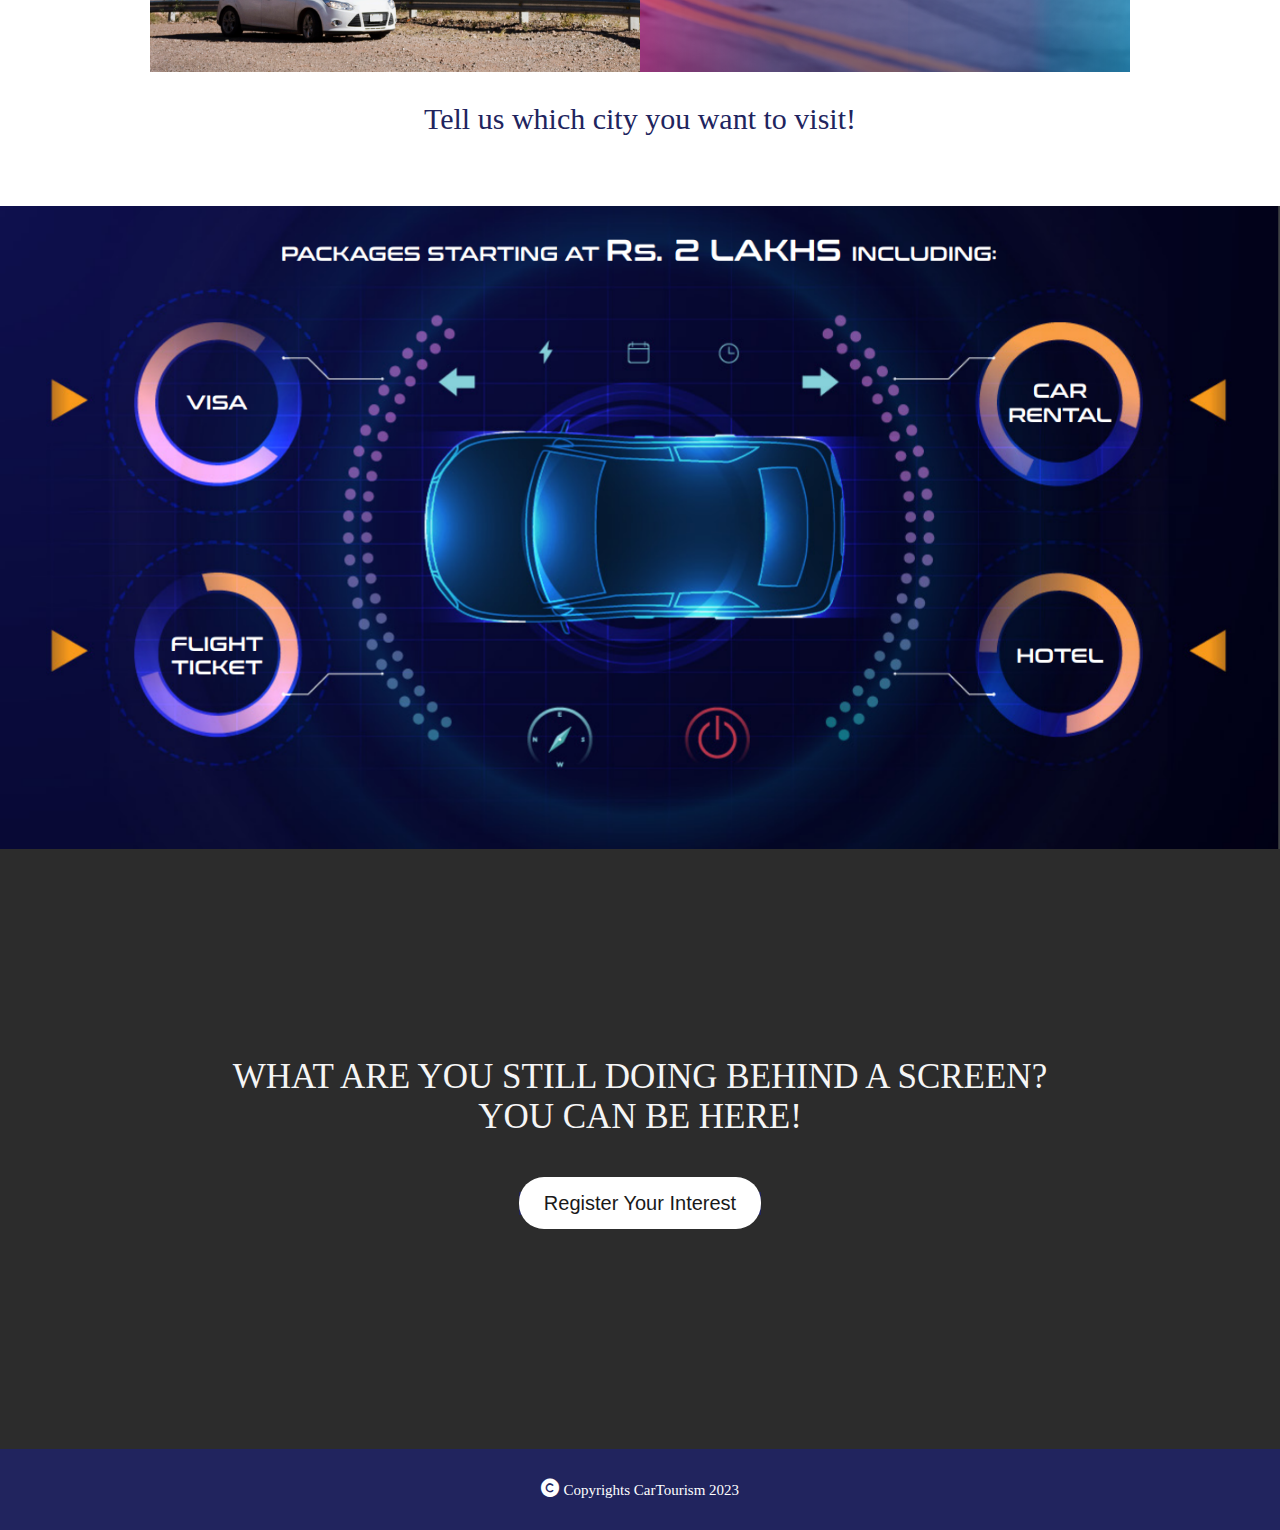
==== commit e3077fca: "Edit 6" ====
--- a/index.html
+++ b/index.html
@@ -27,7 +27,7 @@
     </header>
 
     <div class="introvid">
-        <video controls autoplay loop muted width="1000px" height="600px" controlslist="nodownload, nofullscreen">
+        <video controls autoplay loop muted  controlslist="nodownload, nofullscreen">
             <source src="/resources/IMG_7497 4.MOV" type="">
         </video>
     </div>
--- a/css/index.css
+++ b/css/index.css
@@ -1,15 +1,17 @@
-*{
+* {
     box-sizing: border-box;
     margin: 0;
     padding: 0;
     background-color: #21245E;
 }
 
-html{
+html {
     scroll-behavior: smooth;
 }
 
-li, a, button{
+li,
+a,
+button {
     font-family: sans-serif;
     font-weight: 500px;
     font-size: 20px;
@@ -17,15 +19,15 @@
     text-decoration: none;
 }
 
-header{
+header {
     background-color: #21245E;
     display: flexbox;
-    
+
     align-items: center;
     padding: 20px 5%;
 }
 
-.logo{
+.logo {
     display: flex;
     text-align: center;
     justify-content: space-around;
@@ -37,19 +39,19 @@
 }
 
 
-.nav_links{
+.nav_links {
     list-style: none;
     display: flex;
     justify-content: space-evenly;
     padding: 10px;
 }
 
-.nav_links li{
+.nav_links li {
     display: inline-block;
     padding: 0 20px;
 }
 
-.nav_links li a{
+.nav_links li a {
     transition: all 0.3s ease 0s;
 }
 
@@ -57,34 +59,44 @@
     color: #0088a9;
 }
 
-.fa-brands{
+.fa-brands {
     padding: 0 5px;
     background-color: #21245E;
     color: rgba(94, 255, 62, 1);
 }
 
-.contactus:hover > .fa-brands{
+.contactus:hover>.fa-brands {
     color: rgba(94, 255, 62, 0.7);
 }
 
-.introvid{
+.introvid {
     color: whitesmoke;
     background-color: #191919;
-    height: 600px;
-    text-align: center;
-    font-size: 70px;
-}
-
-.introvid video{
+    /* height: 600px; */
+    text-align: center;
+    /* font-size: 70px; */
+    /* margin: 0; */
+}
+
+.introvid video {
     background-color: #191919;
-}
-
-.aboutus{
+    
+    /* background-image: url("../resources/dashboard\ new-02.png"); */
+    /* width: 100%; */
+    /* padding-top: 50.25%; */
+    width: 100% ;
+    /* height :600px; */
+    background-size: cover;
+    background-position: center;
+    /* margin: 0; */
+}
+
+.aboutus {
     padding: 1.5%;
     font-size: 30px;
 }
 
-.paras1{
+.paras1 {
     display: inline-block;
     padding: auto;
     width: 80%;
@@ -93,21 +105,22 @@
 }
 
 
-.p1, .p2{
+.p1,
+.p2 {
     font-size: 21px;
 }
 
-.p2{
+.p2 {
     margin-top: 30px;
 }
 
-.about-us{
+.about-us {
     text-align: center;
     padding: 50px 15px;
     color: whitesmoke;
 }
 
-.pic1{
+.pic1 {
     background-color: whitesmoke;
     display: grid;
     grid-template-columns: 1;
@@ -116,13 +129,14 @@
     height: 1000px;
 
 }
+
 .pic1-item1 {
     background-image: url("../resources/hills.jpg");
     background-size: cover;
     background-position: center;
     grid-column: 1/1;
     grid-row: 1/1;
-  }
+}
 
 /* .type-of-travel{
     background-color: white;
@@ -134,10 +148,10 @@
     height: 364px;
 } */
 
-.tot-outer{
-    height: 364px;
-    background-color: white;
-    padding-left: 30px;
+.tot-outer {
+    /* height: 30%; */
+    background-color: white;
+    /* padding-left: 30px; */
 }
 
 
@@ -145,44 +159,48 @@
     padding: 20px 0;
     display: flex;
     background-color: white;
-    width:  100%;
+    width: 100%;
     height: 100%;
     flex-wrap: wrap;
     flex-direction: row;
-    align-items: center;
-    justify-content: center;
-}
-.tot-grid-item
-{
-    width: 25%;
-    background-color: white;
-}
-
-.tot-grid-item:hover{
-    transform: scale(1.08);
+    align-items:center;
+    justify-content:space-around;
+}
+
+.tot-grid-item {
+    width: 20%;
+    background-color: white;
+    margin: 5px;
+}
+.tot-grid-item img{
+    width: 100%;
+}
+
+.tot-grid-item:hover {
+    transform: scale(1.1);
     transition: transform linear 300ms;
 }
 
-.reg-btn-outer{
+.reg-btn-outer {
     padding-top: 50px;
     background-color: white;
     text-align: center;
 }
 
-.reg-btn{
+.reg-btn {
     padding: 10px 20px;
     border-radius: 20px;
 }
 
-.fav-dest
-{
+.fav-dest {
     background-color: white;
     padding: 30px;
     color: #21245E;
     text-align: center;
     padding-bottom: 30px;
 }
-.fav-dest h2{
+
+.fav-dest h2 {
     margin: 20px;
     padding-bottom: 30px;
     color: #21245E;
@@ -190,12 +208,12 @@
     font-size: xx-large;
 }
 
-.outer-grid{
-    height: 1600px;
+.outer-grid {
+    height: 70em;
     margin: 0;
 }
 
-.grid{
+.grid {
     background-color: white;
     display: grid;
     padding: 0 7.5rem;
@@ -206,80 +224,76 @@
 }
 
 .grid-item1 {
-  background-image: url("../resources/spain1.png");
-  background-size: cover;
-  font-size: xx-large;
-  color: white;
-  background-position: center;
-  grid-column: 1/2;
-  grid-row: 1/2;
+    background-image: url("../resources/spain1.png");
+    background-size: cover;
+    font-size: xx-large;
+    color: white;
+    background-position: center;
+    grid-column: 1/2;
+    grid-row: 1/2;
 }
 
 .grid-item2 {
-  background-image: url("../resources/dubai1.png");
-  background-size: cover;
-  font-size: xx-large;
-  color: white;
-  background-position: center;
-  grid-column: 2/2;
-  grid-row: 1/2;
+    background-image: url("../resources/dubai1.png");
+    background-size: cover;
+    font-size: xx-large;
+    color: white;
+    background-position: center;
+    grid-column: 2/2;
+    grid-row: 1/2;
 }
 
 .grid-item3 {
-  background-image: url("../resources/usa1.png");
-  background-size: cover;
-  font-size: xx-large;
-  color: white;
-  background-position: center;
-  grid-column: 1/2;
-  grid-row: 2/2;
+    background-image: url("../resources/usa1.png");
+    background-size: cover;
+    font-size: xx-large;
+    color: white;
+    background-position: center;
+    grid-column: 1/2;
+    grid-row: 2/2;
 }
 
 .grid-item4 {
-  background-image: url("../resources/germany1.png");
-  background-size: cover;
-  font-size: xx-large;
-  color: white;
-  background-position: center;
-  grid-column: 2/2;
-  grid-row: 2/2;
-}
-.grid-item1:hover, 
+    background-image: url("../resources/germany1.png");
+    background-size: cover;
+    font-size: xx-large;
+    color: white;
+    background-position: center;
+    grid-column: 2/2;
+    grid-row: 2/2;
+}
+
+.grid-item1:hover,
 .grid-item2:hover,
 .grid-item3:hover,
-.grid-item4:hover{
+.grid-item4:hover {
     transform: scale(1.02);
     transition: transform linear 300ms;
-    
-}
+
+}
+
 /* .grid-item-text{
     background-color: transparent;
     font-size: 60px;
     padding: 30% 0 0 0  ;
 } */
 
-.txt2{
+.txt2 {
     font-size: 30px;
     text-align: center;
     padding: 30px 0 40px 0;
     background-color: white;
 }
 
-.pic2{
+.pic2 {
     background-image: url("../resources/dashboard\ new-02.png");
-    background-repeat: no-repeat;
-    background-color: white;
-    display: flex;
-    background-size: cover;
-    justify-content: center;
-    width: 100%;
-    height: 900px;
-    padding-bottom: 30px;
-}
-
-
-
-.text3{
+    width: 100%;
+    padding-top: 50.25%;
+    background-size: cover;
+    background-position: center;
+}
+
+.text3 {
     display: flex;
     flex-direction: column;
     align-items: center;
@@ -288,7 +302,7 @@
     height: 600px;
 }
 
-.txt3{
+.txt3 {
     background-color: rgb(44, 44, 44);
     color: whitesmoke;
     text-align: center;
@@ -296,21 +310,21 @@
     margin-bottom: 30px;
 }
 
-.reg-btn2-outer{
+.reg-btn2-outer {
     margin: 25px;
 }
 
-.reg-btn2{
+.reg-btn2 {
     color: #191919;
     background-color: white;
     padding: 15px 25px;
     border-radius: 25px;
 }
 
-footer{
+footer {
     font-size: large;
     font-weight: 300;
     color: white;
-    padding: 30px 0px ;
+    padding: 30px 0px;
     text-align: center;
 }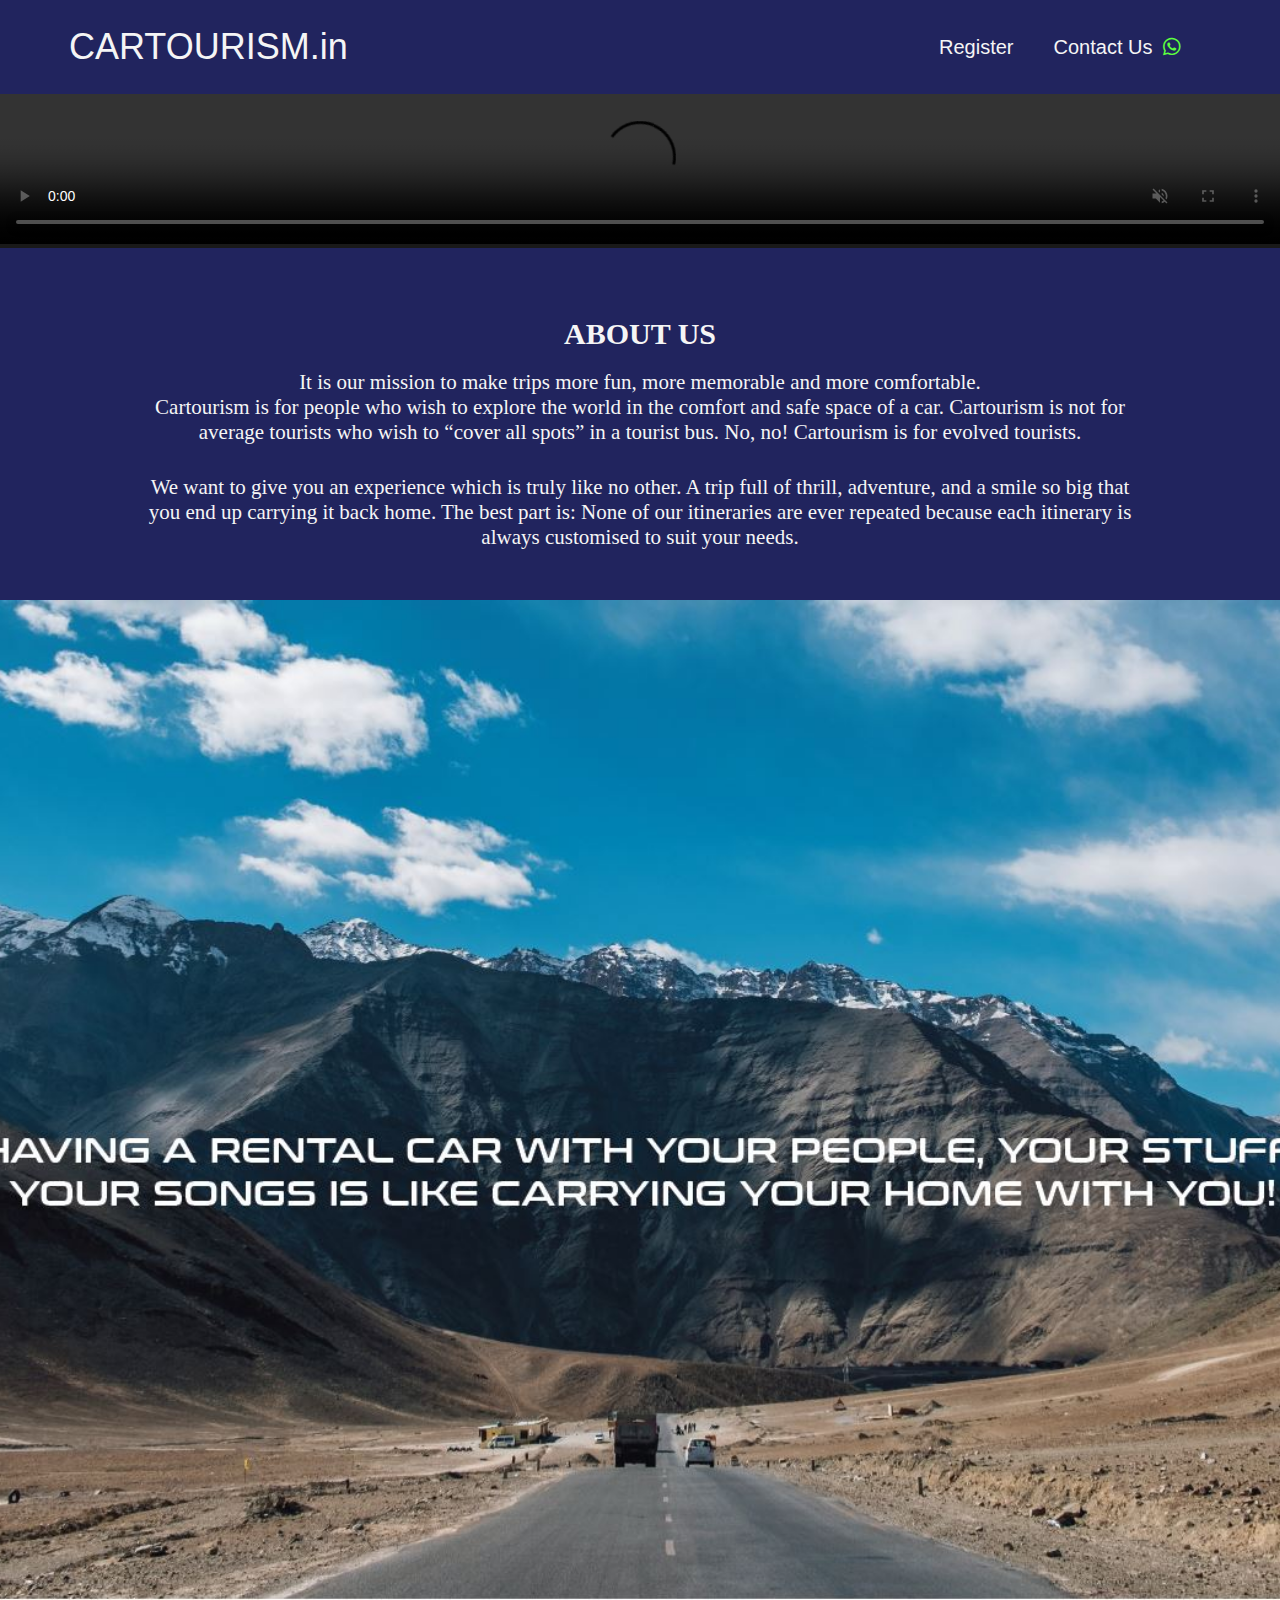
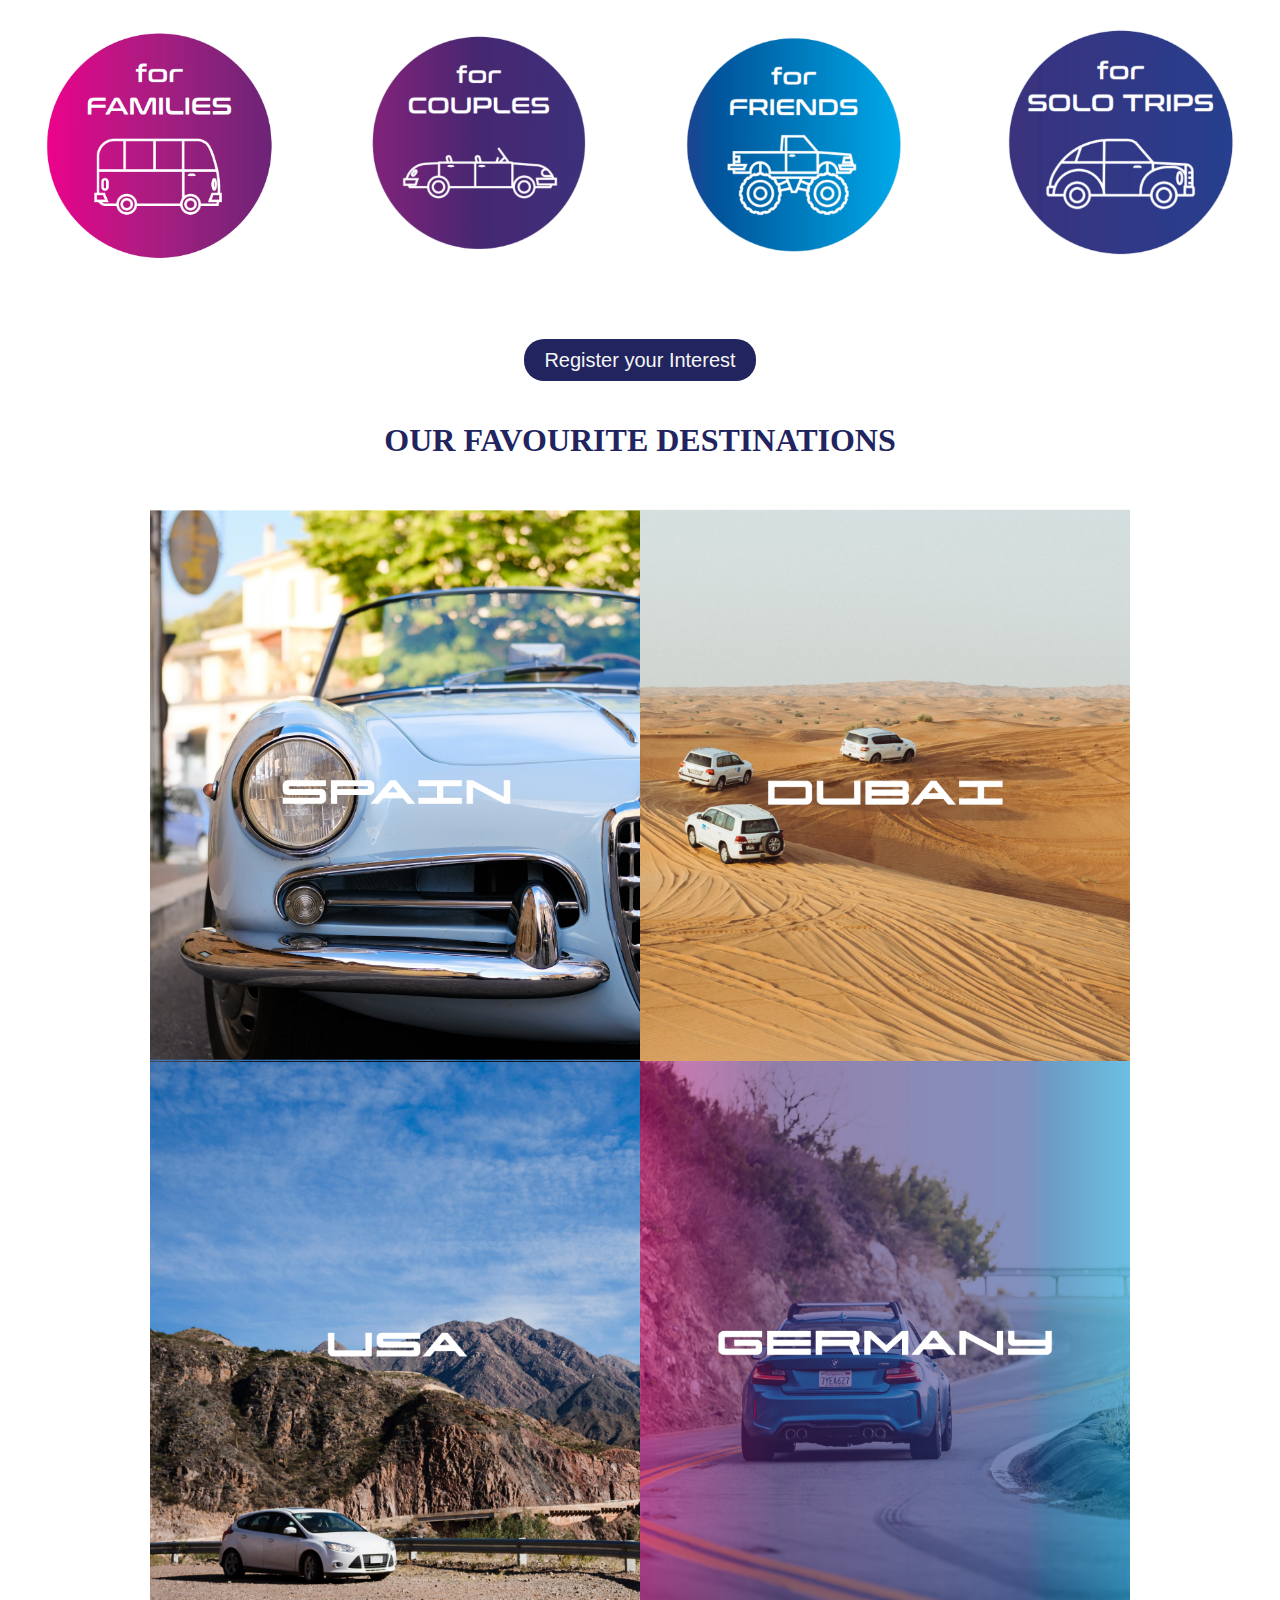
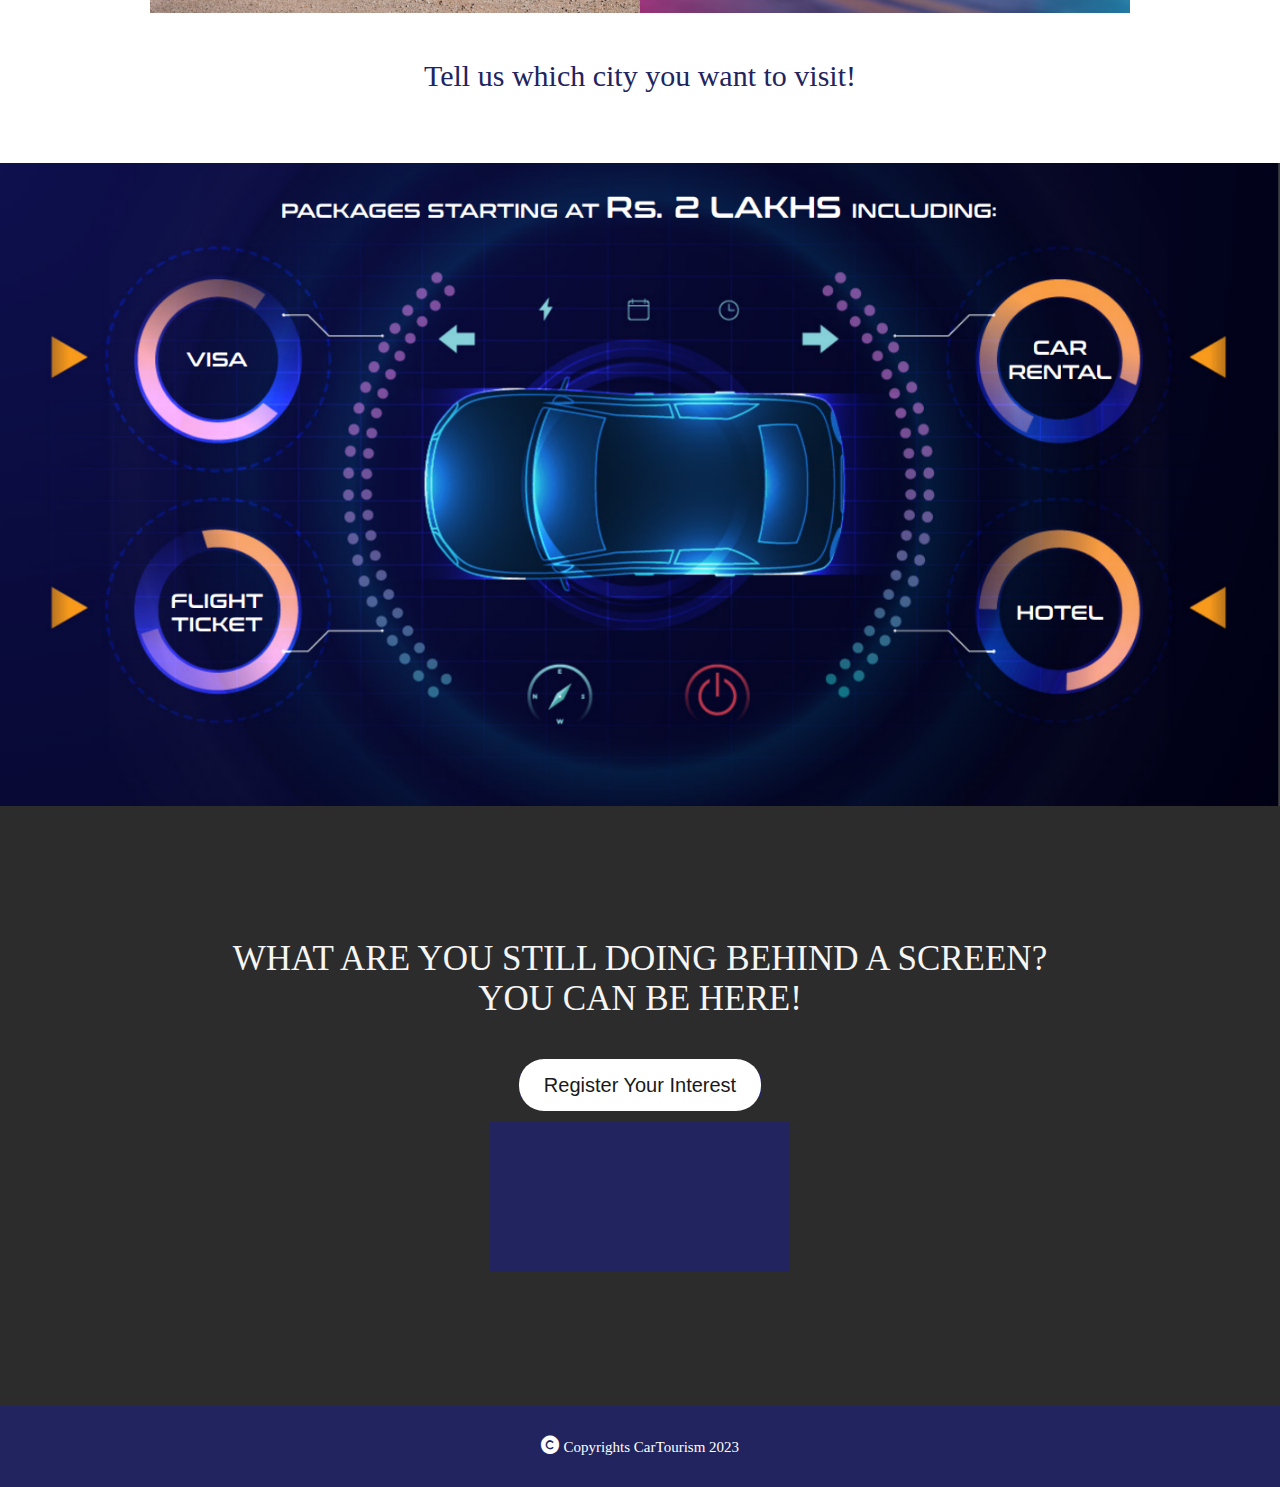
==== commit 76c2721f: "Commit 7" ====
--- a/index.html
+++ b/index.html
@@ -10,13 +10,11 @@
 </head>
 <body>
     <header id="home">
+        <a class="logo" href=""><big>CARTOURISM.in</big></a>
         <nav class="nav">
-            <span class="logo">CARTOURISM.in</span>
             <ul class="nav_links">
-                <li><a href="#home">Home</a></li>
-                <li><a href="#abtus">About</a></li>
-                <li><a href="#favdest">Our Favourite Destinations</a></li>
-                <li>
+                <li class="nav-right"><a href="#">Register</a></li>
+                <li class="nav-right">
                     <a href="http://wa.me/919811199800" class="contactus">
                         Contact Us
                         <i class="fa-brands fa-whatsapp"></i>
@@ -28,7 +26,7 @@
 
     <div class="introvid">
         <video controls autoplay loop muted  controlslist="nodownload, nofullscreen">
-            <source src="/resources/IMG_7497 4.MOV" type="">
+            <source src="/resources/vid1.MOV" type="">
         </video>
     </div>
     <div class="about-us" id="abtus">
@@ -96,9 +94,9 @@
         <div class="reg-btn2-outer">
             <a class="reg-btn2" href="#">Register Your Interest</a>
         </div>
-    </div>
-    <div class="contact-form">
-        <!-- contact Form -->
+        <video id="background-video" autoplay loop muted poster="https://assets.codepen.io/6093409/river.jpg">
+            <source src="/resources/vid2.mp4" type="video/mp4">
+        </video>
     </div>
     <footer>
         <!-- Footer -->
--- a/css/index.css
+++ b/css/index.css
@@ -1,3 +1,5 @@
+
+
 * {
     box-sizing: border-box;
     margin: 0;
@@ -20,11 +22,11 @@
 }
 
 header {
+    display: flex;
+    justify-content: flex-end;
+    align-items: center;
     background-color: #21245E;
-    display: flexbox;
-
-    align-items: center;
-    padding: 20px 5%;
+    padding: 1rem 5%;
 }
 
 .logo {
@@ -33,9 +35,13 @@
     justify-content: space-around;
     color: whitesmoke;
     cursor: pointer;
-    margin: 10px auto;
-    padding: 10px auto;
+    margin-right: auto;
+    padding: 10px 5px;
     font-size: 30px;
+}
+
+.nav-right{
+    padding-left: 200px;
 }
 
 
@@ -44,6 +50,7 @@
     display: flex;
     justify-content: space-evenly;
     padding: 10px;
+    font-size: 25   px;
 }
 
 .nav_links li {
@@ -80,15 +87,10 @@
 
 .introvid video {
     background-color: #191919;
-    
-    /* background-image: url("../resources/dashboard\ new-02.png"); */
-    /* width: 100%; */
-    /* padding-top: 50.25%; */
     width: 100% ;
-    /* height :600px; */
-    background-size: cover;
-    background-position: center;
-    /* margin: 0; */
+    height :80%;
+    background-size: cover;
+    background-position: center;
 }
 
 .aboutus {
@@ -216,7 +218,7 @@
 .grid {
     background-color: white;
     display: grid;
-    padding: 0 7.5rem;
+    padding: 0 7.5rem 1rem 7.5rem;
     grid-template-columns: 2;
     grid-template-rows: 2;
     width: 100%;
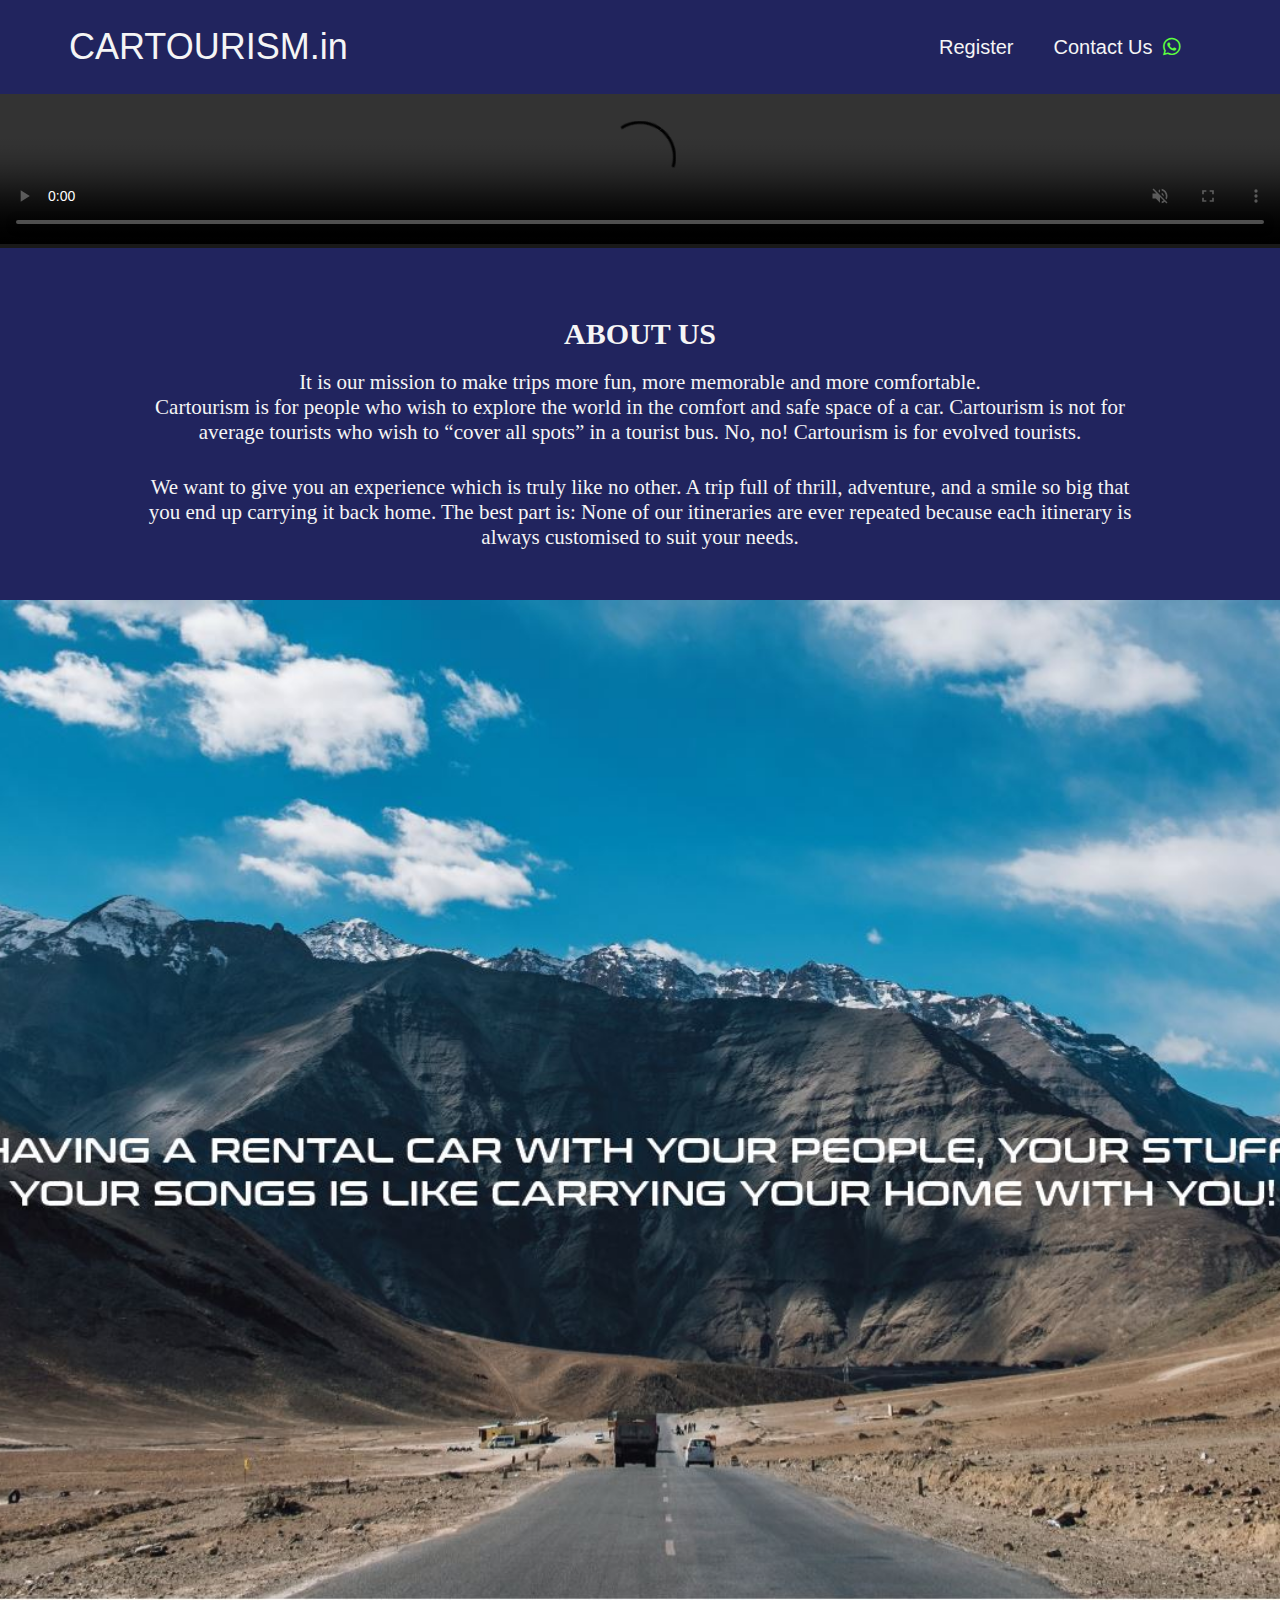
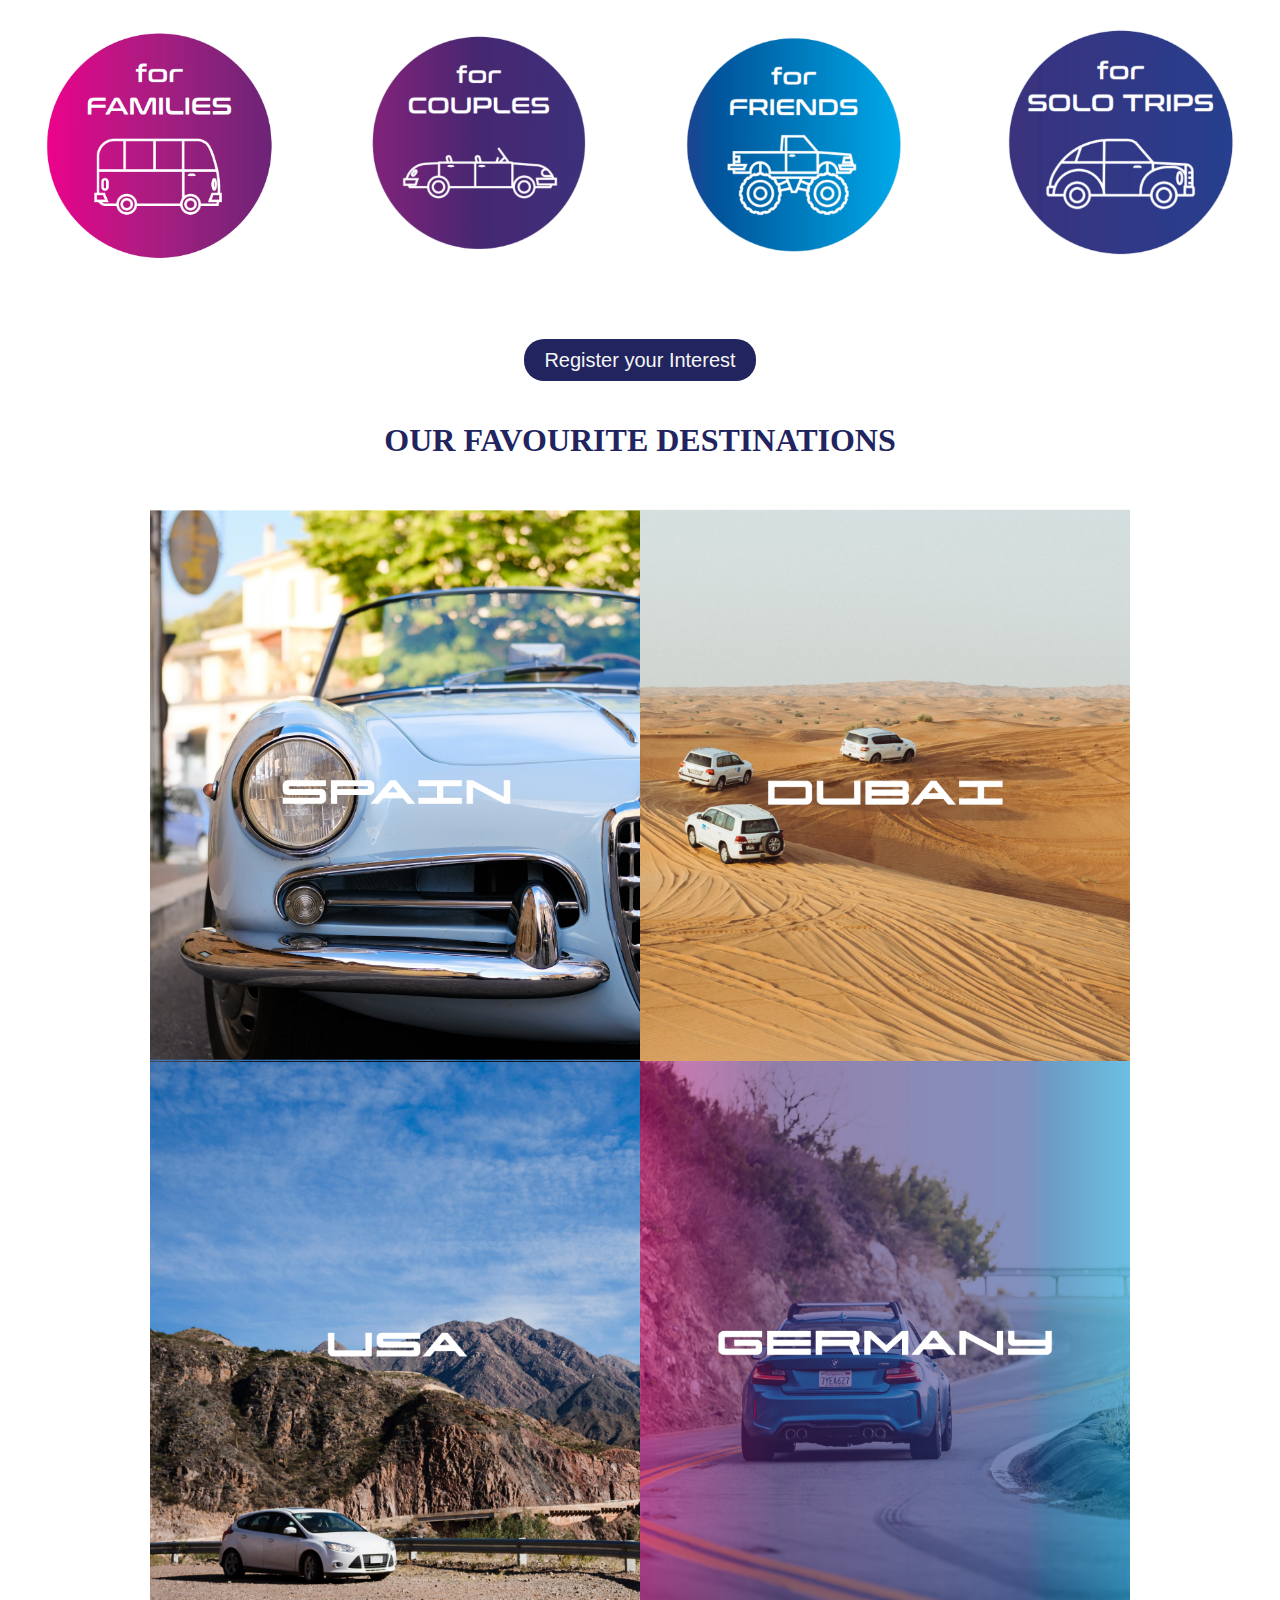
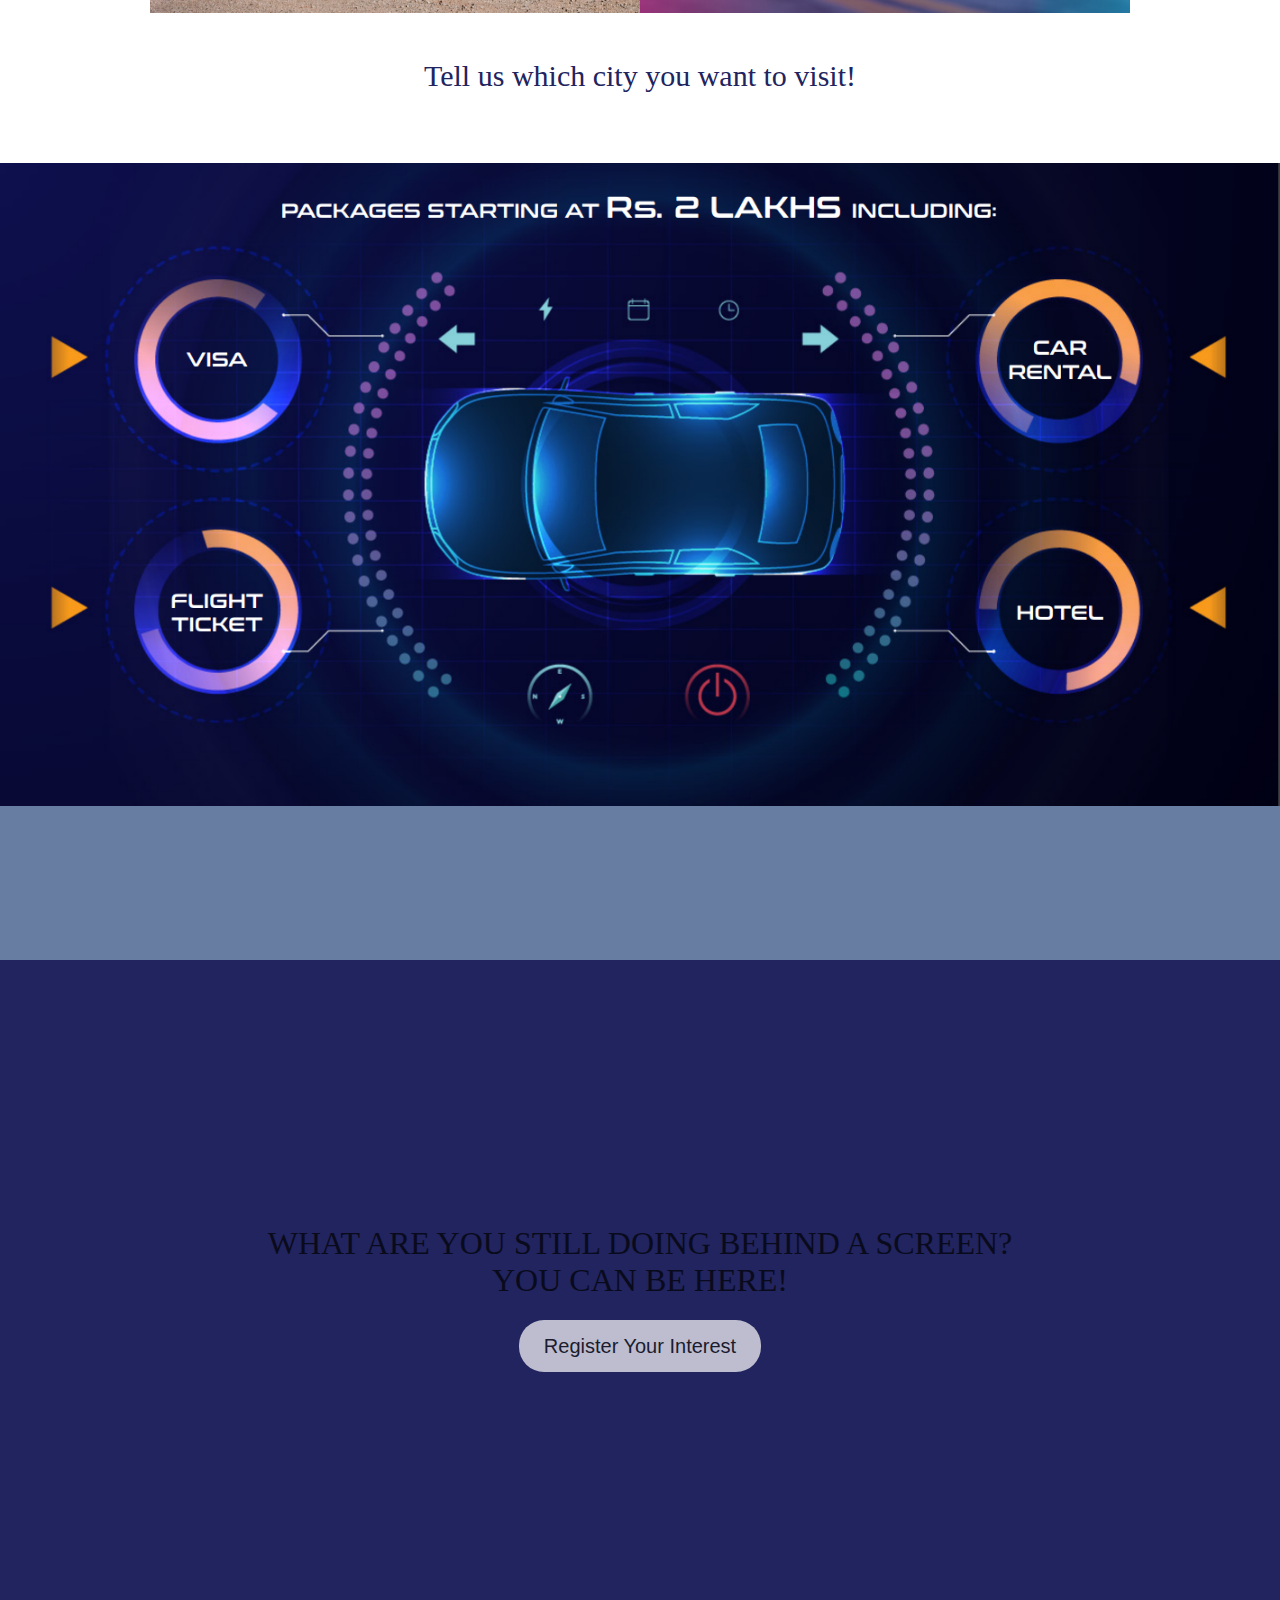
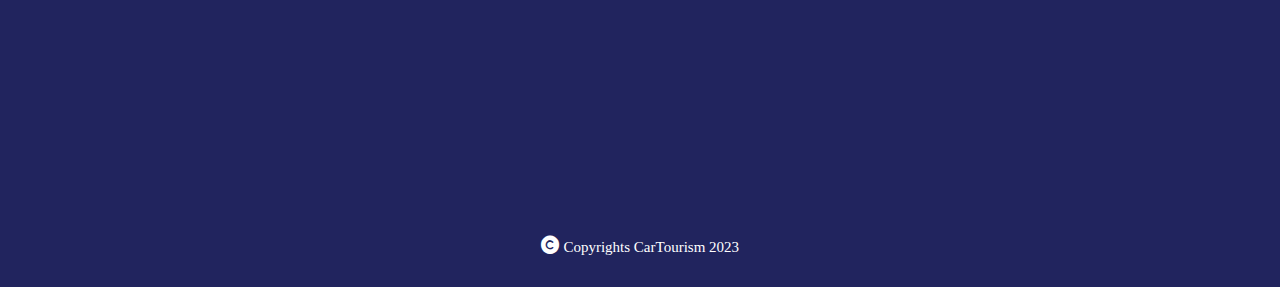
==== commit 84c0ade7: "edit 7" ====
--- a/index.html
+++ b/index.html
@@ -26,7 +26,7 @@
 
     <div class="introvid">
         <video controls autoplay loop muted  controlslist="nodownload, nofullscreen">
-            <source src="/resources/vid1.MOV" type="">
+            <source src="/resources/vid1.1.mp4" type="">
         </video>
     </div>
     <div class="about-us" id="abtus">
@@ -58,7 +58,7 @@
     </div>
 
     <div class="fav-dest" id="favdest">
-        <!-- Favourite Destinations -->
+        <!-- Favourite Destinations --> 
         <h2 class="h2">OUR FAVOURITE DESTINATIONS</h2>
         <div class="outer-grid">
             <div class="grid">
@@ -89,15 +89,33 @@
         </div>
     </div>
     <div class="pic2"></div>
-    <div class="text3" id="test">
+    <!-- <div class="text3" id="test">
         <div class="txt3">WHAT ARE YOU STILL DOING BEHIND A SCREEN?<br>YOU CAN BE HERE!</div>
         <div class="reg-btn2-outer">
             <a class="reg-btn2" href="#">Register Your Interest</a>
         </div>
-        <video id="background-video" autoplay loop muted poster="https://assets.codepen.io/6093409/river.jpg">
+        <video class="background-video" autoplay loop muted poster="https://assets.codepen.io/6093409/river.jpg">
             <source src="/resources/vid2.mp4" type="video/mp4">
         </video>
+    </div> -->
+    <div class="section">
+
+        <!-- <h1>WHAT ARE YOU STILL DOING BEHIND A SCREEN?<br>YOU CAN BE HERE!</h1> -->
+       <div class="section-txt3">
+            <div class="txt3">WHAT ARE YOU STILL DOING BEHIND A SCREEN?<br>YOU CAN BE HERE!</div>
+            <div class="reg-btn2-outer">
+                <a class="reg-btn2" href="#">Register Your Interest</a>
+            </div>
+       </div>
+        <div class="video-container">
+            <div class="color-overlay"></div>
+            <video autoplay loop muted>
+                <source src="/resources/vid2.mp4" type="video/mp4">
+            </video>
+        </div>
+
     </div>
+
     <footer>
         <!-- Footer -->
         <p>
--- a/css/index.css
+++ b/css/index.css
@@ -295,22 +295,22 @@
     background-position: center;
 }
 
-.text3 {
+/* .text3 {
     display: flex;
     flex-direction: column;
     align-items: center;
     background-color: rgb(44, 44, 44);
     justify-content: center;
     height: 600px;
-}
-
-.txt3 {
+} */
+
+/* .txt3 {
     background-color: rgb(44, 44, 44);
     color: whitesmoke;
     text-align: center;
     font-size: 35px;
     margin-bottom: 30px;
-}
+} */
 
 .reg-btn2-outer {
     margin: 25px;
@@ -329,4 +329,46 @@
     color: white;
     padding: 30px 0px;
     text-align: center;
-}+}
+
+.section {
+    position: relative;
+    width: 100%;
+    height: 1000px;
+    display: flex;
+    align-items: center;
+    justify-content: center;
+    overflow: hidden;
+  }
+  
+  .section-txt3{
+    text-align: center;
+    font-size: 2rem;
+    font-family: "Cookie";
+    /* padding: 20px;
+    margin: 15px; */
+    background-color: transparent;
+    opacity: 0.7;
+    z-index: 1;
+  }
+  
+.txt3,.reg-btn2-outer{
+    background-color: transparent;
+}
+
+  .video-container {
+    position: absolute;
+    top: 0;
+    left: 0;
+    width: 100%;
+  }
+  
+  .color-overlay {
+    position: absolute;
+    top: 0;
+    left: 0;
+    background-color: lightblue;
+    width: 100%;
+    height: 100%;
+    opacity: 0.5;
+  }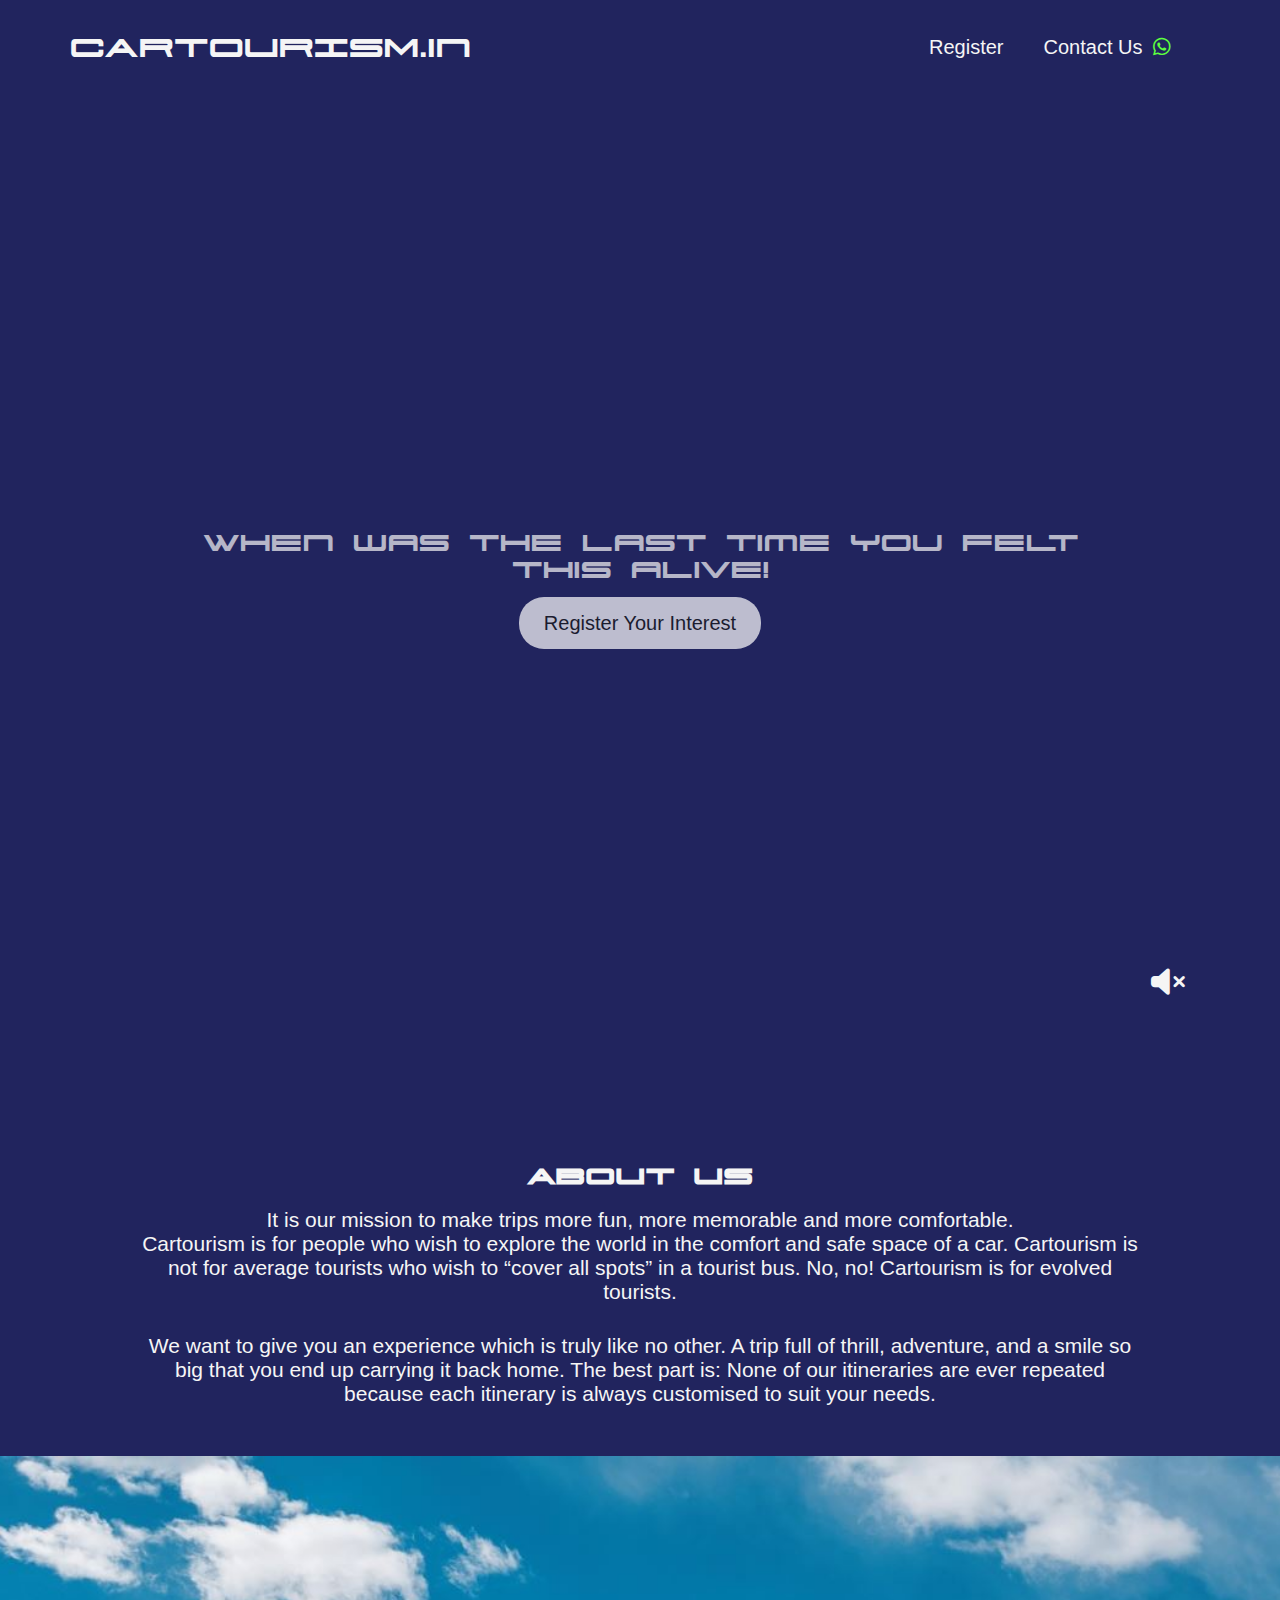
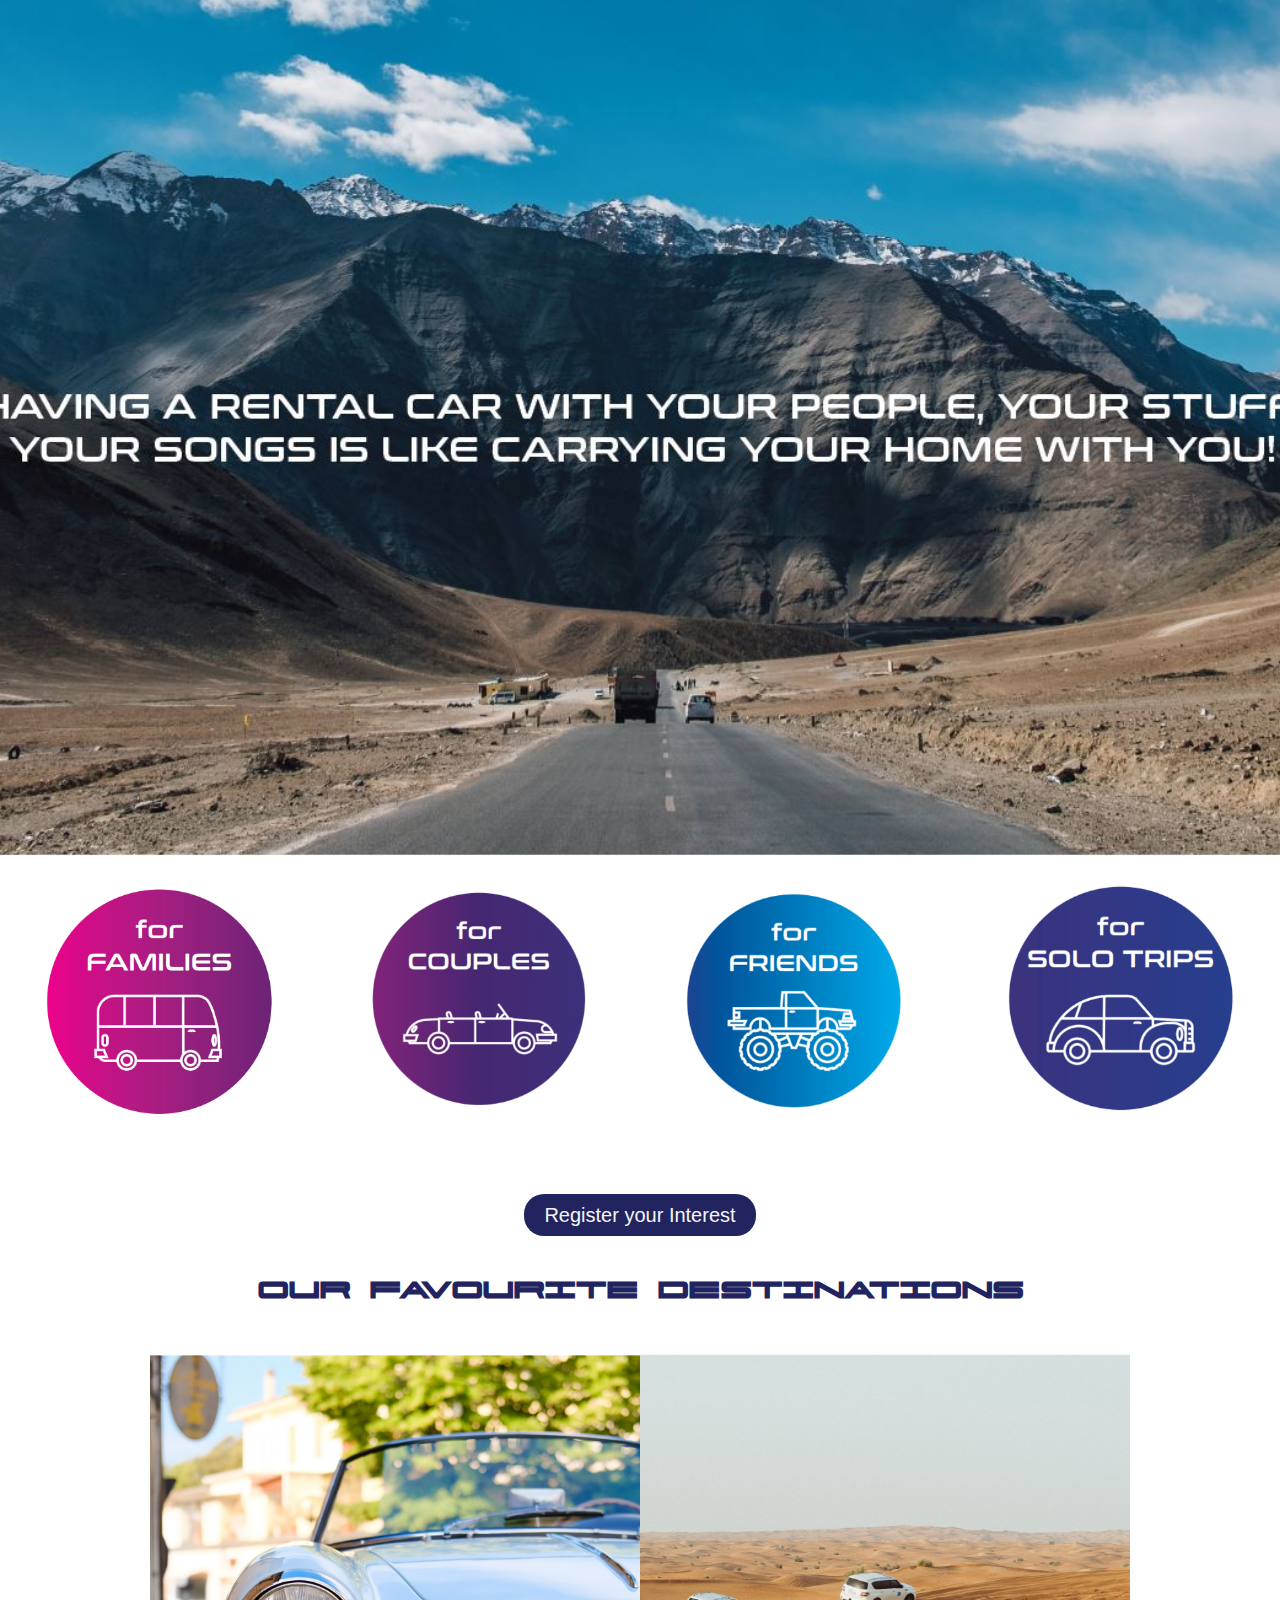
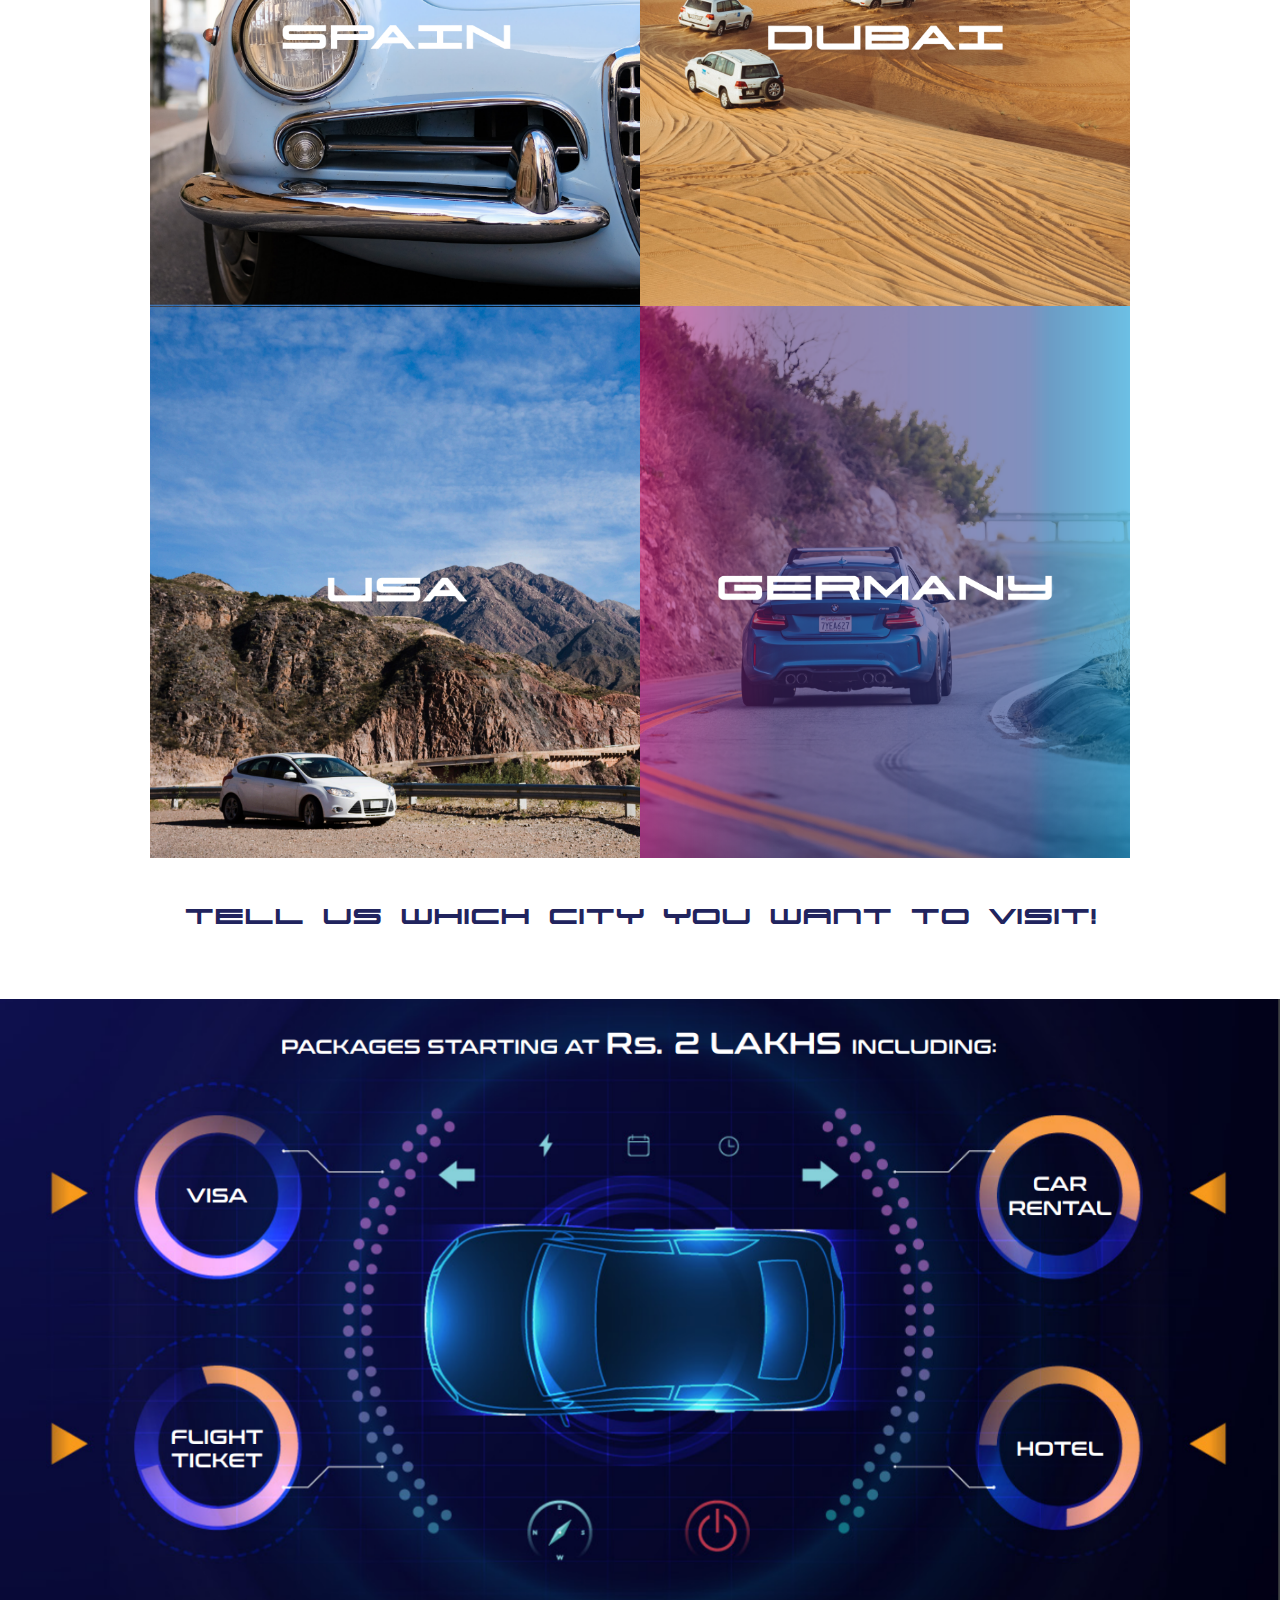
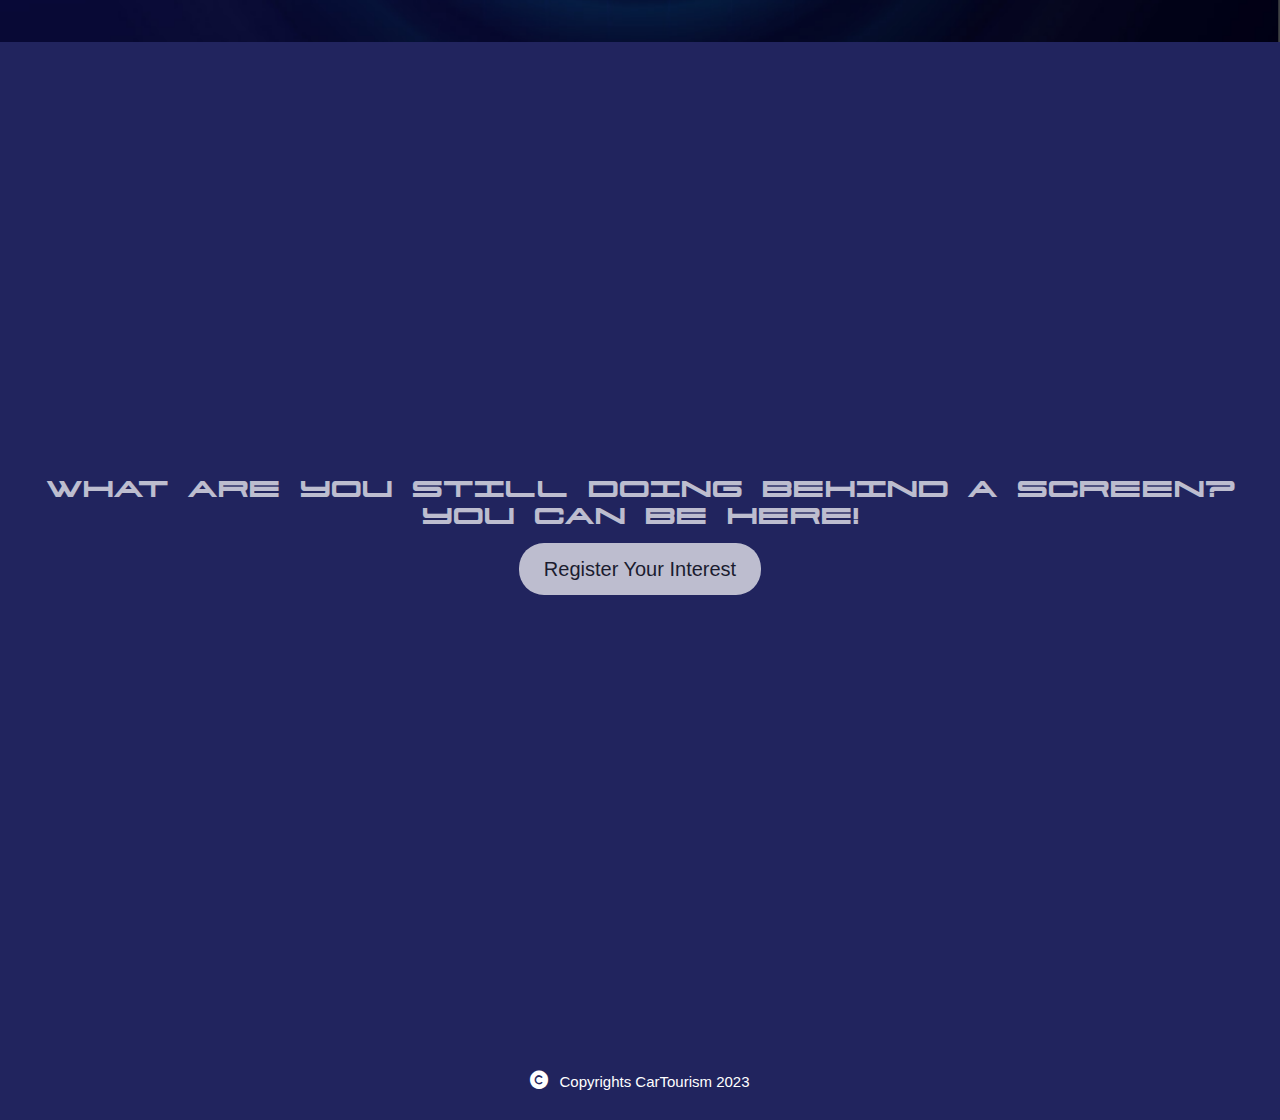
==== commit eadbe599: "Main Edit 1" ====
--- a/index.html
+++ b/index.html
@@ -6,6 +6,7 @@
     <title>CarTourism</title>
     <link rel="stylesheet" href="css/index.css">
     <link rel="stylesheet" href="https://cdnjs.cloudflare.com/ajax/libs/font-awesome/6.4.0/css/all.min.css">
+    <script src="/js/index.js"></script>
 
 </head>
 <body>
@@ -24,10 +25,27 @@
         </nav>
     </header>
 
-    <div class="introvid">
+    <!-- <div class="introvid">
         <video controls autoplay loop muted  controlslist="nodownload, nofullscreen">
             <source src="/resources/vid1.1.mp4" type="">
         </video>
+    </div> -->
+    <div class="section1">
+       <div class="section1-txt0">
+            <div class="txt0">When was the last time you felt<br>this alive!</div>
+            <div class="reg-btn2-outer">
+                <a class="reg-btn2" href="#">Register Your Interest</a>
+            </div>
+       </div>
+        <div class="video-container0">
+            <video class="video1" muted autoplay loop id="myVideo" class="video">
+                <source src="/resources/vid1.MOV">
+            </video>
+        </div>
+        
+        <button class="mute control-button" onclick="mute()">
+            <i id="mtbtn" class="fa-solid fa-volume-xmark fa-xl"></i>
+        </button>
     </div>
     <div class="about-us" id="abtus">
         <!-- About Us -->
@@ -99,8 +117,6 @@
         </video>
     </div> -->
     <div class="section">
-
-        <!-- <h1>WHAT ARE YOU STILL DOING BEHIND A SCREEN?<br>YOU CAN BE HERE!</h1> -->
        <div class="section-txt3">
             <div class="txt3">WHAT ARE YOU STILL DOING BEHIND A SCREEN?<br>YOU CAN BE HERE!</div>
             <div class="reg-btn2-outer">
--- a/css/index.css
+++ b/css/index.css
@@ -1,10 +1,14 @@
-
+@font-face {
+    font-family: myFont;
+    src: url("../resources/fonts/911porschav3bold.ttf");
+}
 
 * {
     box-sizing: border-box;
     margin: 0;
     padding: 0;
     background-color: #21245E;
+    font-family: myFont;
 }
 
 html {
@@ -15,8 +19,8 @@
 a,
 button {
     font-family: sans-serif;
-    font-weight: 500px;
-    font-size: 20px;
+    font-weight: 31.25rem;
+    font-size: 1.25rem;
     color: whitesmoke;
     text-decoration: none;
 }
@@ -36,12 +40,12 @@
     color: whitesmoke;
     cursor: pointer;
     margin-right: auto;
-    padding: 10px 5px;
-    font-size: 30px;
+    padding: 0.625rem 0.3125rem;
+    font-size: 1.875rem;
 }
 
 .nav-right{
-    padding-left: 200px;
+    padding-left: 12.5rem;
 }
 
 
@@ -49,13 +53,13 @@
     list-style: none;
     display: flex;
     justify-content: space-evenly;
-    padding: 10px;
-    font-size: 25   px;
+    padding: 1.25rem;
+    font-size: 1.56rem;
 }
 
 .nav_links li {
     display: inline-block;
-    padding: 0 20px;
+    padding: 0 1.25rem;
 }
 
 .nav_links li a {
@@ -67,7 +71,7 @@
 }
 
 .fa-brands {
-    padding: 0 5px;
+    padding: 0 0.3125rem;
     background-color: #21245E;
     color: rgba(94, 255, 62, 1);
 }
@@ -76,13 +80,13 @@
     color: rgba(94, 255, 62, 0.7);
 }
 
-.introvid {
+/* .introvid {
     color: whitesmoke;
     background-color: #191919;
-    /* height: 600px; */
-    text-align: center;
-    /* font-size: 70px; */
-    /* margin: 0; */
+    height: 600px;
+    text-align: center;
+    font-size: 70px;
+    margin: 0;
 }
 
 .introvid video {
@@ -91,11 +95,59 @@
     height :80%;
     background-size: cover;
     background-position: center;
+} */
+.section1 {
+    position: relative;
+    /* width: 100%; */
+    height: 62.5rem;
+    display: flex;
+    align-items: center;
+    justify-content: center;
+    overflow: hidden;
+  }
+  
+  .section1-txt0{
+    text-align: center;
+    font-size: 2rem;
+    font-family: "Cookie";
+    /* padding: 20px;
+    margin: 15px; */
+    background-color: transparent;
+    opacity: 0.7;
+    z-index: 1;
+    color: whitesmoke;
+  }
+  
+.txt0,.reg-btn2-outer{
+    background-color: transparent;
+}
+
+.video-container0 {
+position: absolute;
+top: 0;
+left: 0;
+width: 100%;
+}
+
+.mute{
+    position: absolute;
+    bottom: 0;
+    right: 0;
+    width: 8rem;
+    height: 8rem;
+    background-color: transparent;
+    margin: 0 3rem 3rem 0;
+    border: none;
+}
+
+.fa-volume-high, .fa-volume-xmark{
+    background-color: transparent;
+    visibility: visible;
 }
 
 .aboutus {
     padding: 1.5%;
-    font-size: 30px;
+    font-size: 1.875rem;
 }
 
 .paras1 {
@@ -109,16 +161,17 @@
 
 .p1,
 .p2 {
-    font-size: 21px;
+    font-family: sans-serif;
+    font-size: 1.3125rem;
 }
 
 .p2 {
-    margin-top: 30px;
+    margin-top: 1.875rem;
 }
 
 .about-us {
     text-align: center;
-    padding: 50px 15px;
+    padding: 3.125rem 0.9375rem;
     color: whitesmoke;
 }
 
@@ -128,7 +181,7 @@
     grid-template-columns: 1;
     grid-template-rows: 1;
     width: 100%;
-    height: 1000px;
+    height: 62.5rem;
 
 }
 
@@ -158,7 +211,7 @@
 
 
 .tot-grid {
-    padding: 20px 0;
+    padding: 1.25rem 0;
     display: flex;
     background-color: white;
     width: 100%;
@@ -172,7 +225,7 @@
 .tot-grid-item {
     width: 20%;
     background-color: white;
-    margin: 5px;
+    margin: 0.3125rem;
 }
 .tot-grid-item img{
     width: 100%;
@@ -184,27 +237,27 @@
 }
 
 .reg-btn-outer {
-    padding-top: 50px;
+    padding-top: 3.125rem;
     background-color: white;
     text-align: center;
 }
 
 .reg-btn {
-    padding: 10px 20px;
-    border-radius: 20px;
+    padding: 0.625rem 1.25rem;
+    border-radius: 1.25rem;
 }
 
 .fav-dest {
     background-color: white;
-    padding: 30px;
+    padding: 1.875rem;
     color: #21245E;
     text-align: center;
-    padding-bottom: 30px;
+    padding-bottom: 1.875rem;
 }
 
 .fav-dest h2 {
-    margin: 20px;
-    padding-bottom: 30px;
+    margin: 1.25rem;
+    padding-bottom: 1.875rem;
     color: #21245E;
     background-color: white;
     font-size: xx-large;
@@ -281,9 +334,9 @@
 } */
 
 .txt2 {
-    font-size: 30px;
-    text-align: center;
-    padding: 30px 0 40px 0;
+    font-size: 1.875rem;
+    text-align: center;
+    padding: 1.875rem 0 2.5rem 0;
     background-color: white;
 }
 
@@ -313,28 +366,39 @@
 } */
 
 .reg-btn2-outer {
-    margin: 25px;
+    margin: 1.5625rem;
 }
 
 .reg-btn2 {
     color: #191919;
     background-color: white;
-    padding: 15px 25px;
+    padding: 0.9375rem 1.5625rem;
     border-radius: 25px;
 }
 
+.reg-btn2:hover{
+    background-color: whitesmoke;
+    color: rgb(86, 86, 86);
+}
+
+
 footer {
+    font-family: sans-serif;
     font-size: large;
     font-weight: 300;
     color: white;
-    padding: 30px 0px;
-    text-align: center;
+    padding: 1.875rem 0px;
+    text-align: center;
+}
+
+footer p small{
+    font-family: sans-serif;
 }
 
 .section {
     position: relative;
     width: 100%;
-    height: 1000px;
+    height: 62.5rem;
     display: flex;
     align-items: center;
     justify-content: center;
@@ -344,9 +408,7 @@
   .section-txt3{
     text-align: center;
     font-size: 2rem;
-    font-family: "Cookie";
-    /* padding: 20px;
-    margin: 15px; */
+    color: white;
     background-color: transparent;
     opacity: 0.7;
     z-index: 1;
@@ -361,14 +423,4 @@
     top: 0;
     left: 0;
     width: 100%;
-  }
-  
-  .color-overlay {
-    position: absolute;
-    top: 0;
-    left: 0;
-    background-color: lightblue;
-    width: 100%;
-    height: 100%;
-    opacity: 0.5;
   }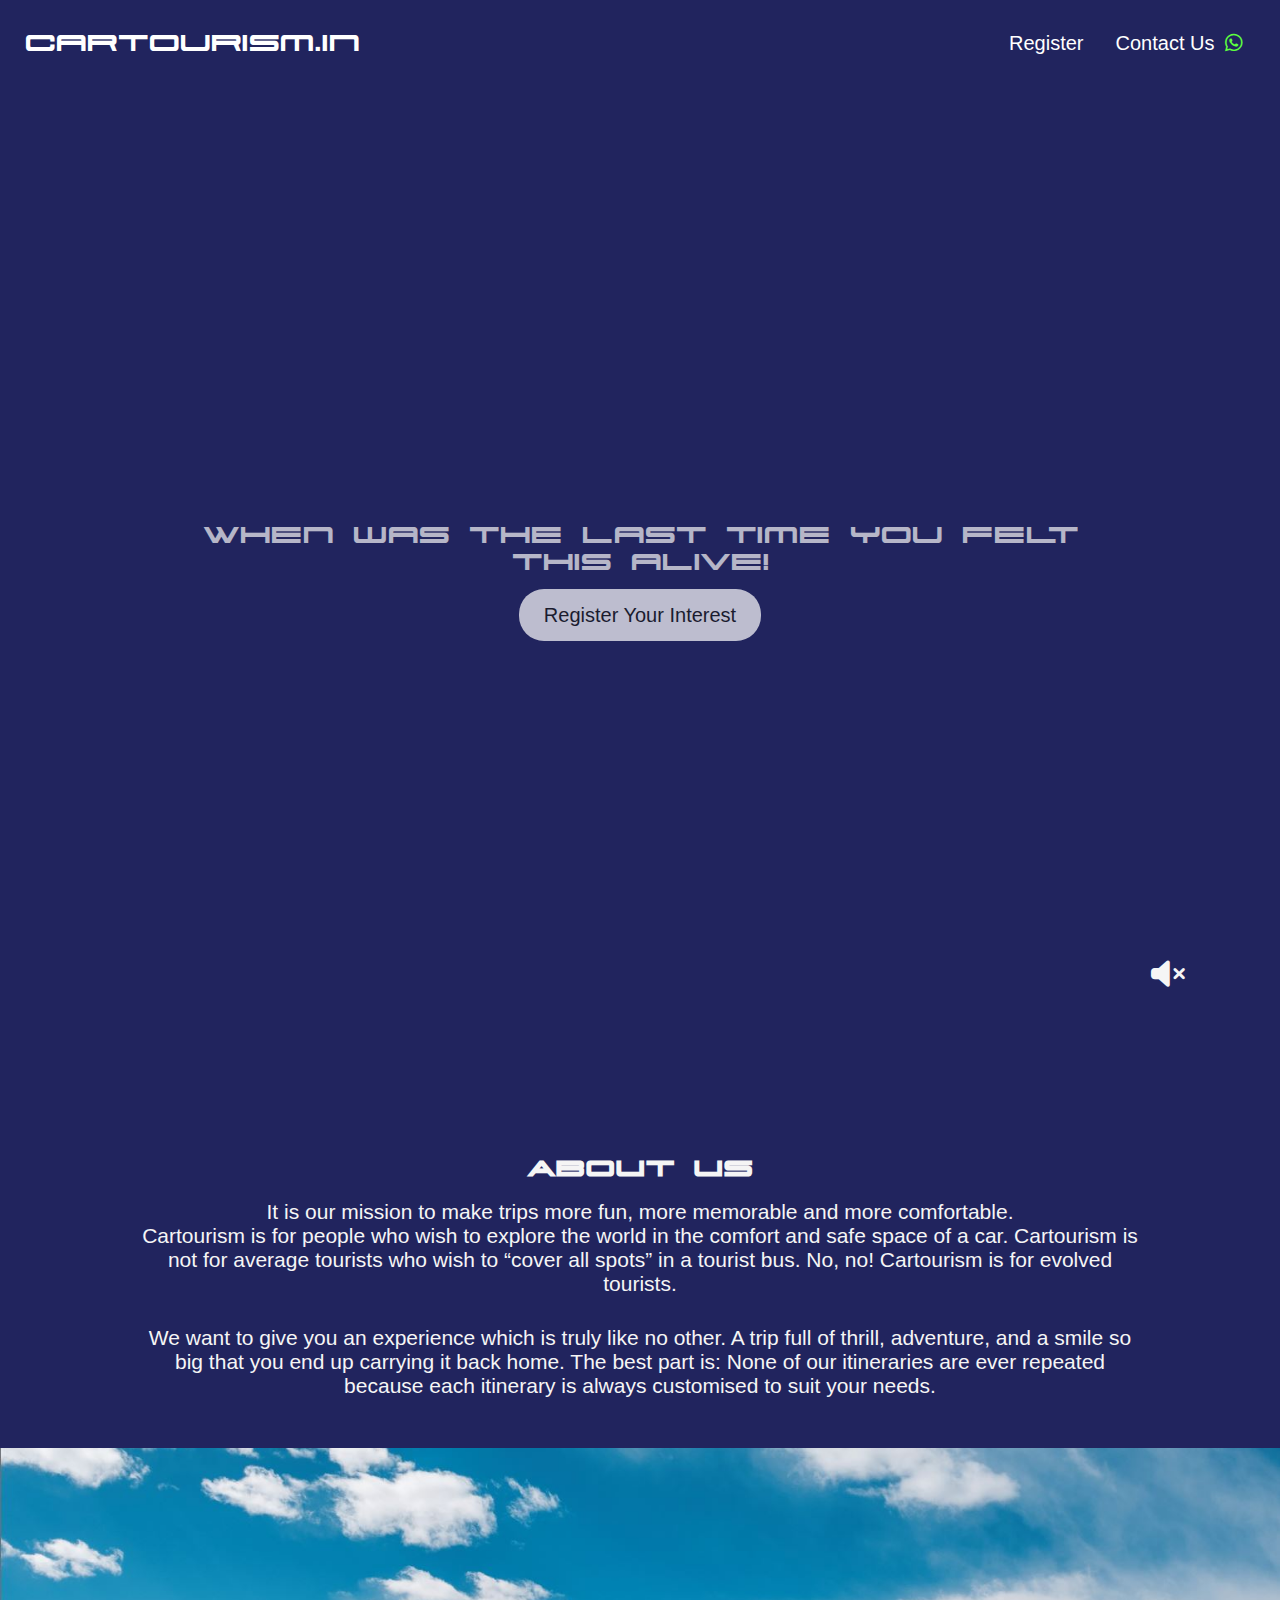
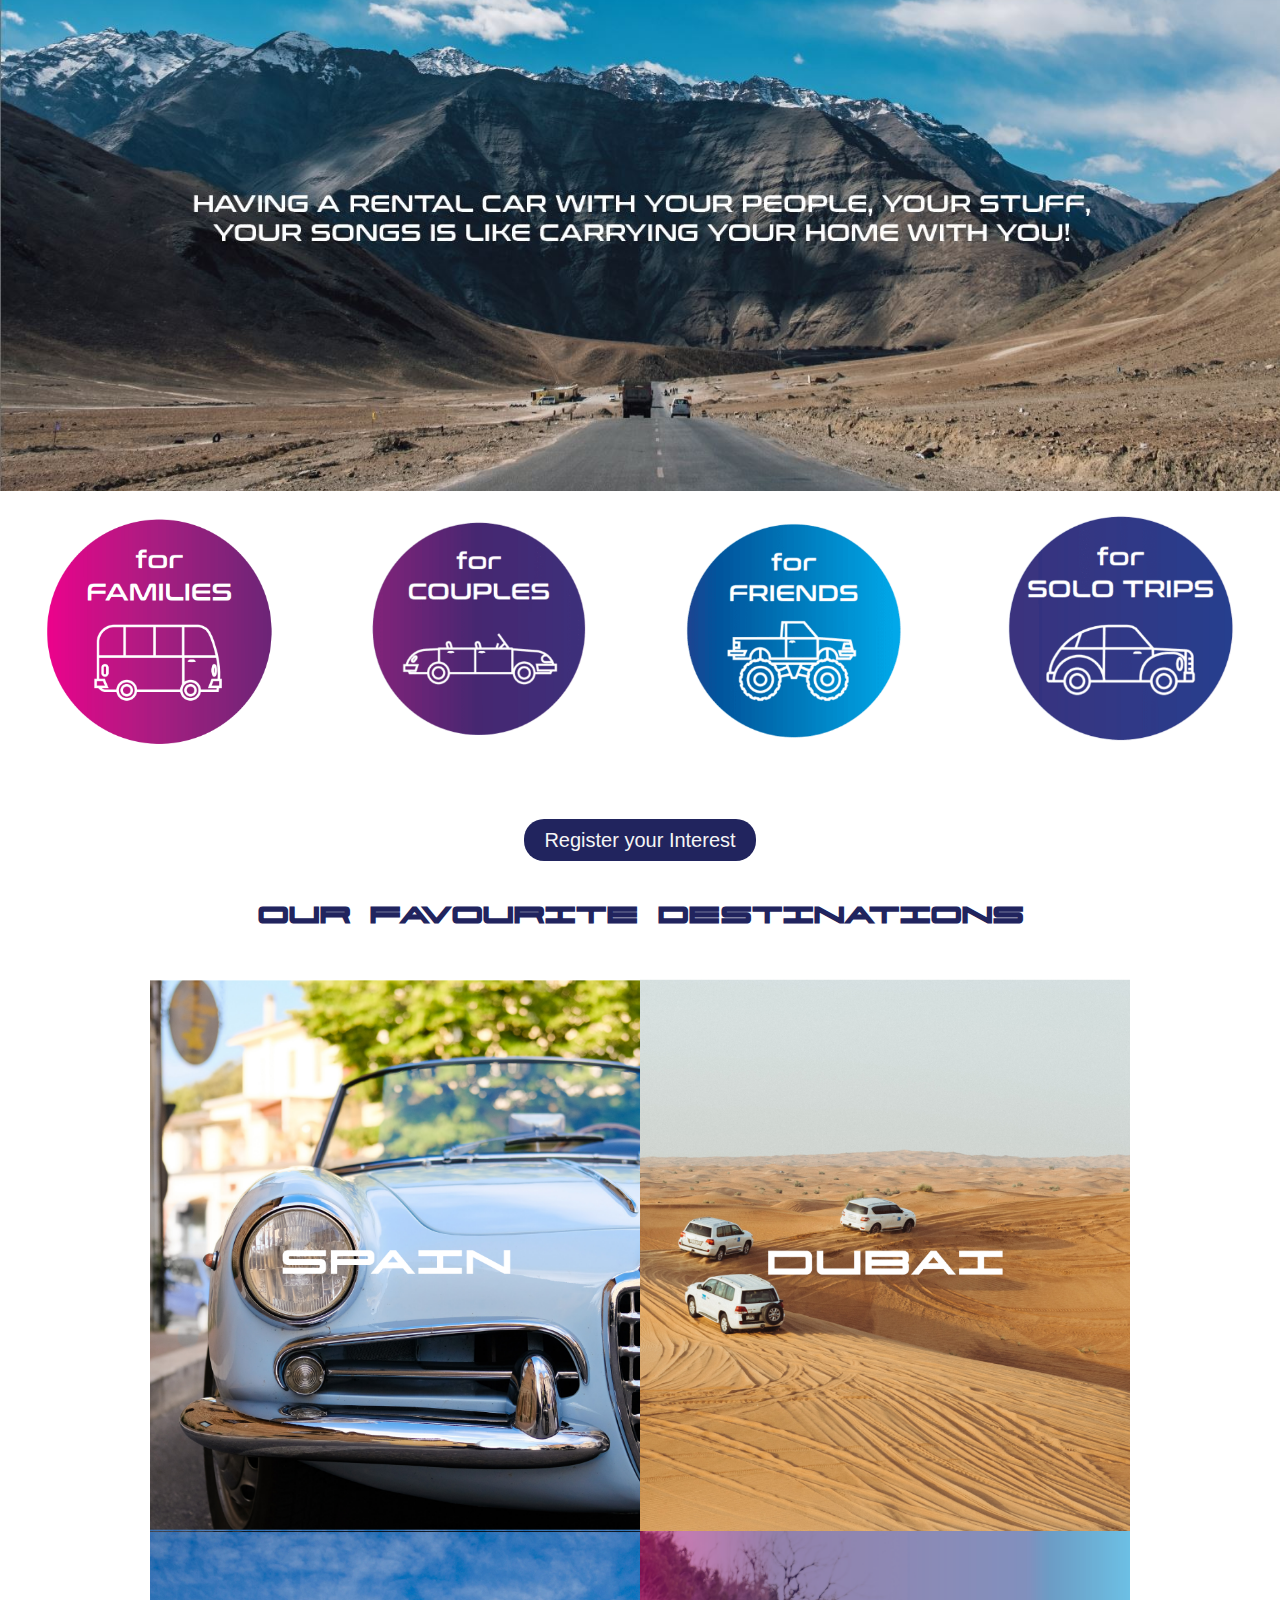
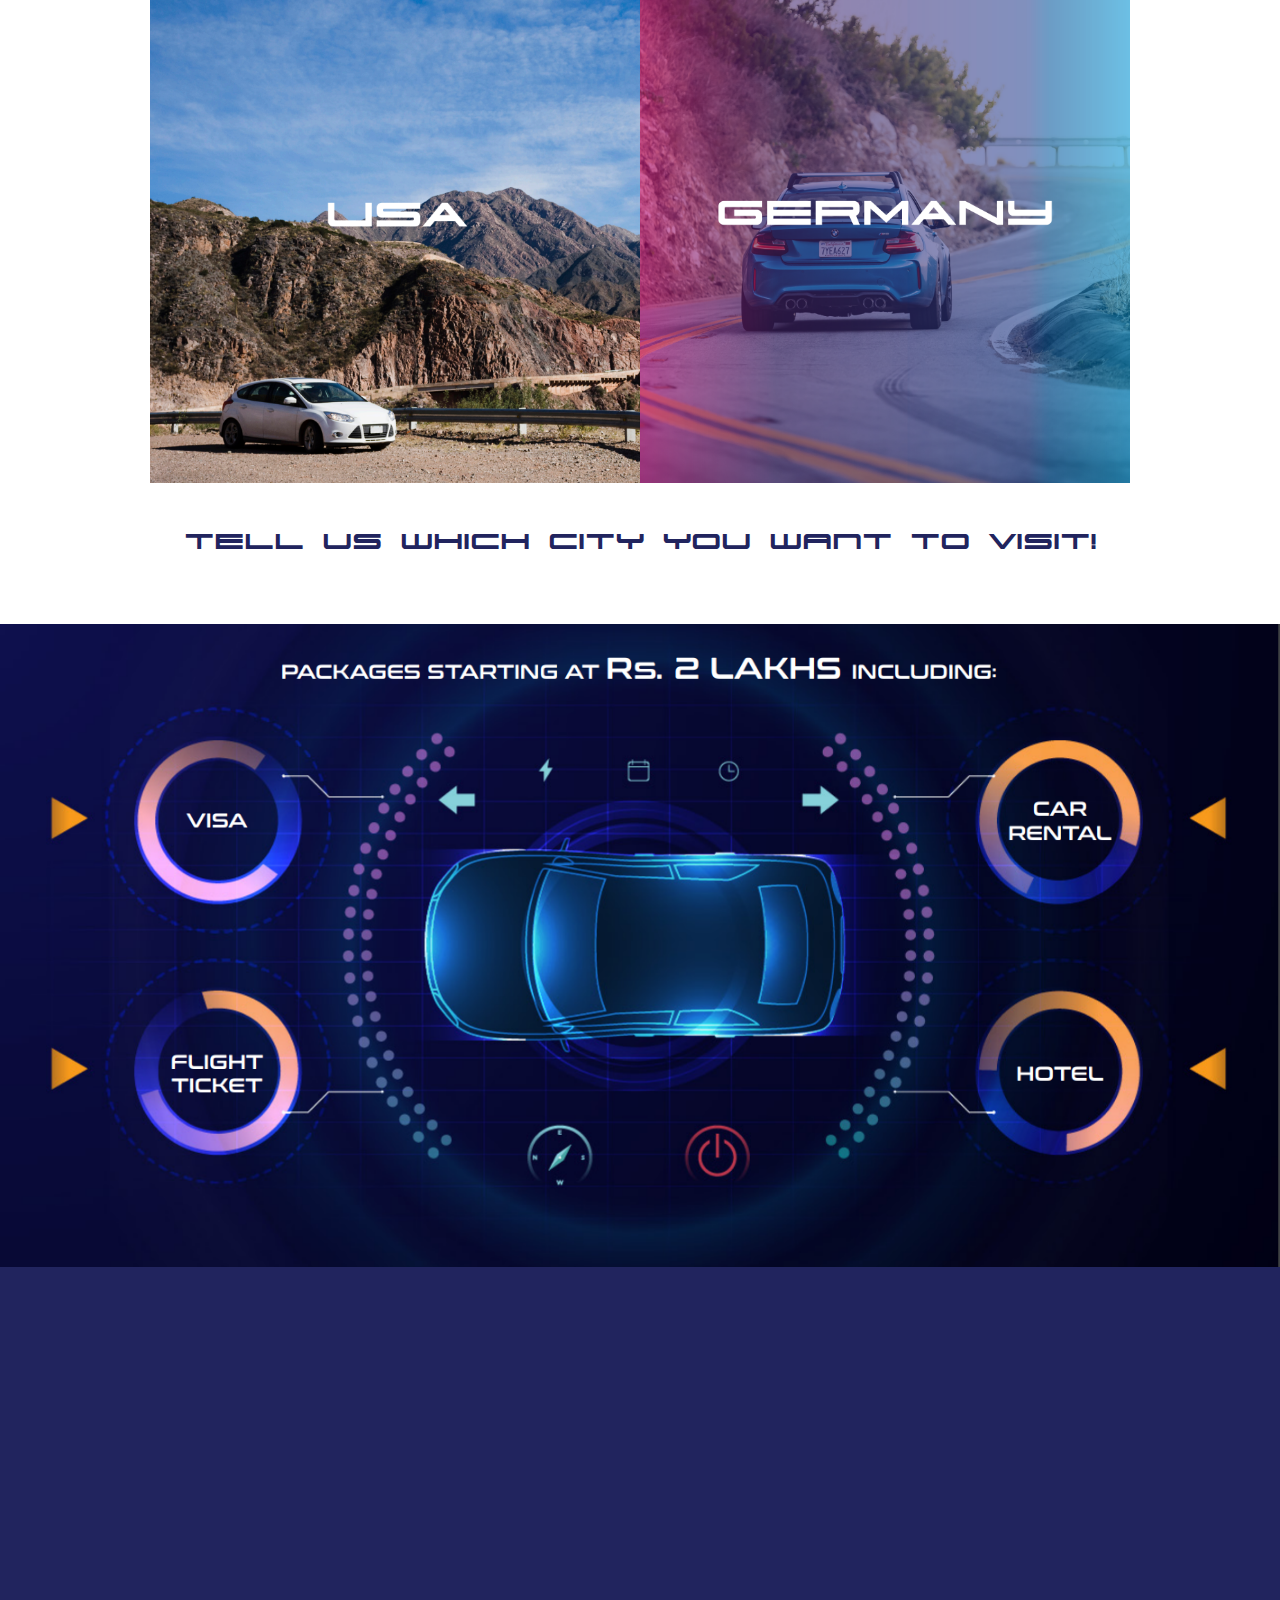
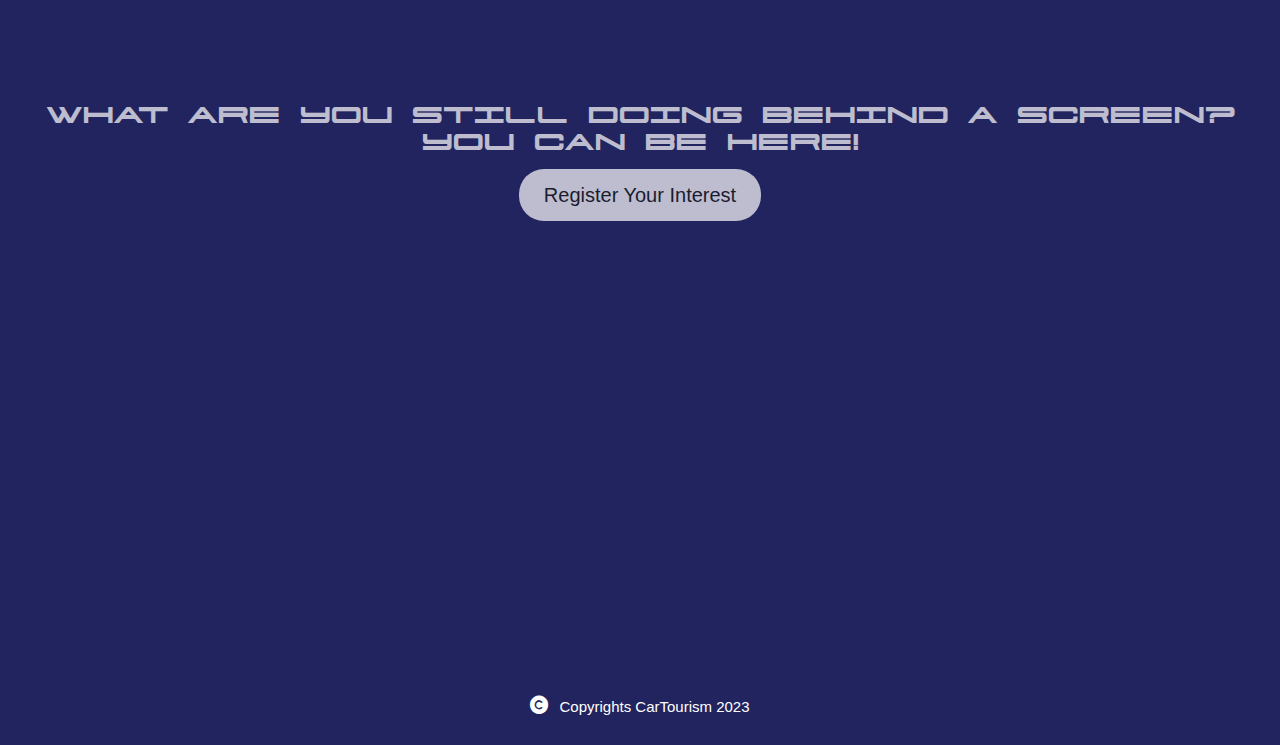
==== commit ccee3214: "Main Edit 9" ====
--- a/index.html
+++ b/index.html
@@ -10,26 +10,26 @@
 
 </head>
 <body>
-    <header id="home">
-        <a class="logo" href=""><big>CARTOURISM.in</big></a>
-        <nav class="nav">
-            <ul class="nav_links">
-                <li class="nav-right"><a href="#">Register</a></li>
-                <li class="nav-right">
+    <nav class="navbar">
+        <div class="brand-title">Cartourism.in</div>
+        <a class="toggle-button" onclick="toggle()" >
+            <span class="bar"></span>
+            <span class="bar"></span>
+            <span class="bar"></span>
+        </a>
+        <div class="nav_links" id="nav_links">
+            <ul>
+                <li><a href="#">Register</a></li>
+                <li>
                     <a href="http://wa.me/919811199800" class="contactus">
                         Contact Us
                         <i class="fa-brands fa-whatsapp"></i>
                     </a>
                 </li>
             </ul>
-        </nav>
-    </header>
+        </div>
+    </nav>
 
-    <!-- <div class="introvid">
-        <video controls autoplay loop muted  controlslist="nodownload, nofullscreen">
-            <source src="/resources/vid1.1.mp4" type="">
-        </video>
-    </div> -->
     <div class="section1">
        <div class="section1-txt0">
             <div class="txt0">When was the last time you felt<br>this alive!</div>
@@ -48,7 +48,6 @@
         </button>
     </div>
     <div class="about-us" id="abtus">
-        <!-- About Us -->
         <h2 class="aboutus" id="aboutus">ABOUT US</h2>
         <div class="paras1">
             <p class="p1">It is our mission to make trips more fun, more memorable and more comfortable.<br>
@@ -59,7 +58,6 @@
         </div>
     </div>
     <div class="pic1">
-        <div class="pic1-item1"></div>
     </div>        
     
     <div class="tot-outer">
@@ -76,30 +74,13 @@
     </div>
 
     <div class="fav-dest" id="favdest">
-        <!-- Favourite Destinations --> 
         <h2 class="h2">OUR FAVOURITE DESTINATIONS</h2>
         <div class="outer-grid">
             <div class="grid">
-                <div class="grid-item1"> 
-                    <!-- <div class="grid-item-text">
-                        SPAIN
-                    </div> -->
-                </div>
-                <div class="grid-item2">
-                    <!-- <div class="grid-item-text">
-                        DUBAI
-                    </div> -->
-                </div>
-                <div class="grid-item3">
-                    <!-- <div class="grid-item-text">
-                        USA
-                    </div> -->
-                </div>
-                <div class="grid-item4">
-                    <!-- <div class="grid-item-text">
-                        GERMANY
-                    </div> -->
-                </div>
+                <div class="grid-item1"></div>
+                <div class="grid-item2"></div>
+                <div class="grid-item3"></div>
+                <div class="grid-item4"></div>
             </div>
         </div>
         <div class="txt2">
@@ -107,15 +88,6 @@
         </div>
     </div>
     <div class="pic2"></div>
-    <!-- <div class="text3" id="test">
-        <div class="txt3">WHAT ARE YOU STILL DOING BEHIND A SCREEN?<br>YOU CAN BE HERE!</div>
-        <div class="reg-btn2-outer">
-            <a class="reg-btn2" href="#">Register Your Interest</a>
-        </div>
-        <video class="background-video" autoplay loop muted poster="https://assets.codepen.io/6093409/river.jpg">
-            <source src="/resources/vid2.mp4" type="video/mp4">
-        </video>
-    </div> -->
     <div class="section">
        <div class="section-txt3">
             <div class="txt3">WHAT ARE YOU STILL DOING BEHIND A SCREEN?<br>YOU CAN BE HERE!</div>
@@ -133,7 +105,6 @@
     </div>
 
     <footer>
-        <!-- Footer -->
         <p>
             <i class="fa-solid fa-copyright"></i>
             <small>Copyrights CarTourism 2023</small>
--- a/css/index.css
+++ b/css/index.css
@@ -25,49 +25,62 @@
     text-decoration: none;
 }
 
-header {
+.navbar{
     display: flex;
-    justify-content: flex-end;
+    justify-content: space-between;
     align-items: center;
+    color: white;
+    padding: 1rem;
     background-color: #21245E;
-    padding: 1rem 5%;
-}
-
-.logo {
+}
+
+.brand-title{
+    font-size: 2rem;
+    margin: .5rem;
+}
+
+.nav_links{
+    height: 100%;
+}
+
+.nav_links ul{
+    margin: 0;
+    padding: 0;
     display: flex;
-    text-align: center;
-    justify-content: space-around;
-    color: whitesmoke;
-    cursor: pointer;
-    margin-right: auto;
-    padding: 0.625rem 0.3125rem;
-    font-size: 1.875rem;
-}
-
-.nav-right{
-    padding-left: 12.5rem;
-}
-
-
-.nav_links {
+}
+
+.nav_links li{
     list-style: none;
-    display: flex;
-    justify-content: space-evenly;
-    padding: 1.25rem;
-    font-size: 1.56rem;
-}
-
-.nav_links li {
-    display: inline-block;
-    padding: 0 1.25rem;
-}
-
-.nav_links li a {
-    transition: all 0.3s ease 0s;
+    padding: 1rem;
+}
+
+.nav_links li a{
+    font-family: sans-serif;
+    text-decoration: none;
+    color: white;
+    display: block;
 }
 
 .nav_links li a:hover {
     color: #0088a9;
+}
+
+.toggle-button{
+    position: absolute;
+    top: .75rem;
+    right: 1rem;
+    display: none;
+    flex-direction: column;
+    justify-content: space-between;
+    width: 30px;
+    height: 21px;
+}
+
+.toggle-button .bar{
+    height: 3px;
+    width: 100%;
+    background-color: white;
+    border-radius: 10px;
 }
 
 .fa-brands {
@@ -176,22 +189,26 @@
 }
 
 .pic1 {
-    background-color: whitesmoke;
+    /* background-color: whitesmoke;
     display: grid;
     grid-template-columns: 1;
     grid-template-rows: 1;
     width: 100%;
-    height: 62.5rem;
-
-}
-
-.pic1-item1 {
+    height: 62.5rem; */
     background-image: url("../resources/hills.jpg");
-    background-size: cover;
-    background-position: center;
-    grid-column: 1/1;
-    grid-row: 1/1;
-}
+    width: 100%;
+    padding-top: 50.25%;
+    background-size: cover;
+    background-position: center;
+}
+
+/* .pic1-item1 {
+    background-image: url("../resources/hills.jpg");
+    width: 100%;
+    padding-top: 50.25%;
+    background-size: cover;
+    background-position: center;
+} */
 
 /* .type-of-travel{
     background-color: white;
@@ -219,13 +236,14 @@
     flex-wrap: wrap;
     flex-direction: row;
     align-items:center;
-    justify-content:space-around;
+    justify-content: center;
 }
 
 .tot-grid-item {
-    width: 20%;
-    background-color: white;
-    margin: 0.3125rem;
+    min-width: 20%;
+    width: 10%;
+    background-color: white;
+    /* margin: 0.3125rem; */
 }
 .tot-grid-item img{
     width: 100%;
@@ -423,4 +441,99 @@
     top: 0;
     left: 0;
     width: 100%;
-  }+}
+
+@media screen and (max-width:1000px){
+    .outer-grid{
+        height: 100em;
+    }
+    .grid {
+        background-color: white;
+        display: flex;
+        flex-wrap: wrap;
+        padding: 0 0.5rem 1rem 0.5rem;
+    }
+    
+    .grid-item1 {
+        background-image: url("../resources/spain1.png");
+        background-size: cover;
+        background-repeat: no-repeat;
+        flex:100%
+    }
+    
+    .grid-item2 {
+        background-image: url("../resources/dubai1.png");
+        background-size: cover;
+        background-repeat: no-repeat;
+        flex:100%
+    }
+    
+    .grid-item3 {
+        background-image: url("../resources/usa1.png");
+        background-size: cover;
+        background-repeat: no-repeat;
+        flex:100%
+    }
+    
+    .grid-item4 {
+        background-image: url("../resources/germany1.png");
+        background-size: cover;
+        background-repeat: no-repeat;
+        flex:100%
+    }
+    .grid-item1:hover,
+    .grid-item2:hover,
+    .grid-item3:hover,
+    .grid-item4:hover {
+        transform: scale(1);
+    }
+}
+
+@media screen and (max-width: 1561px){
+    .tot-grid{
+        justify-content: space-around;
+    }
+    .tot-grid-item {
+        min-width: 20%;
+        background-color: white;
+    }
+    .tot-grid-item:hover {
+        transform: scale(1);
+    }
+}
+
+@media screen and (max-width:900px){
+    .toggle-button{
+        margin-top: 0.8rem;
+    }
+    .navbar {
+        flex-direction: column;
+        align-items: center;
+    }
+
+    .toggle-button {
+        display: flex;
+    }
+
+    .nav_links {
+        display: none;
+        width: 100%;
+    }
+
+    .nav_links ul {
+        width: 100%;
+        flex-direction: column;
+    }
+
+    .nav_links ul li {
+        text-align: center;
+    }
+
+    .nav_links ul li a {
+        padding: 0 1rem;
+    }
+
+    .nav_links.active {
+        display: flex;
+    }
+}